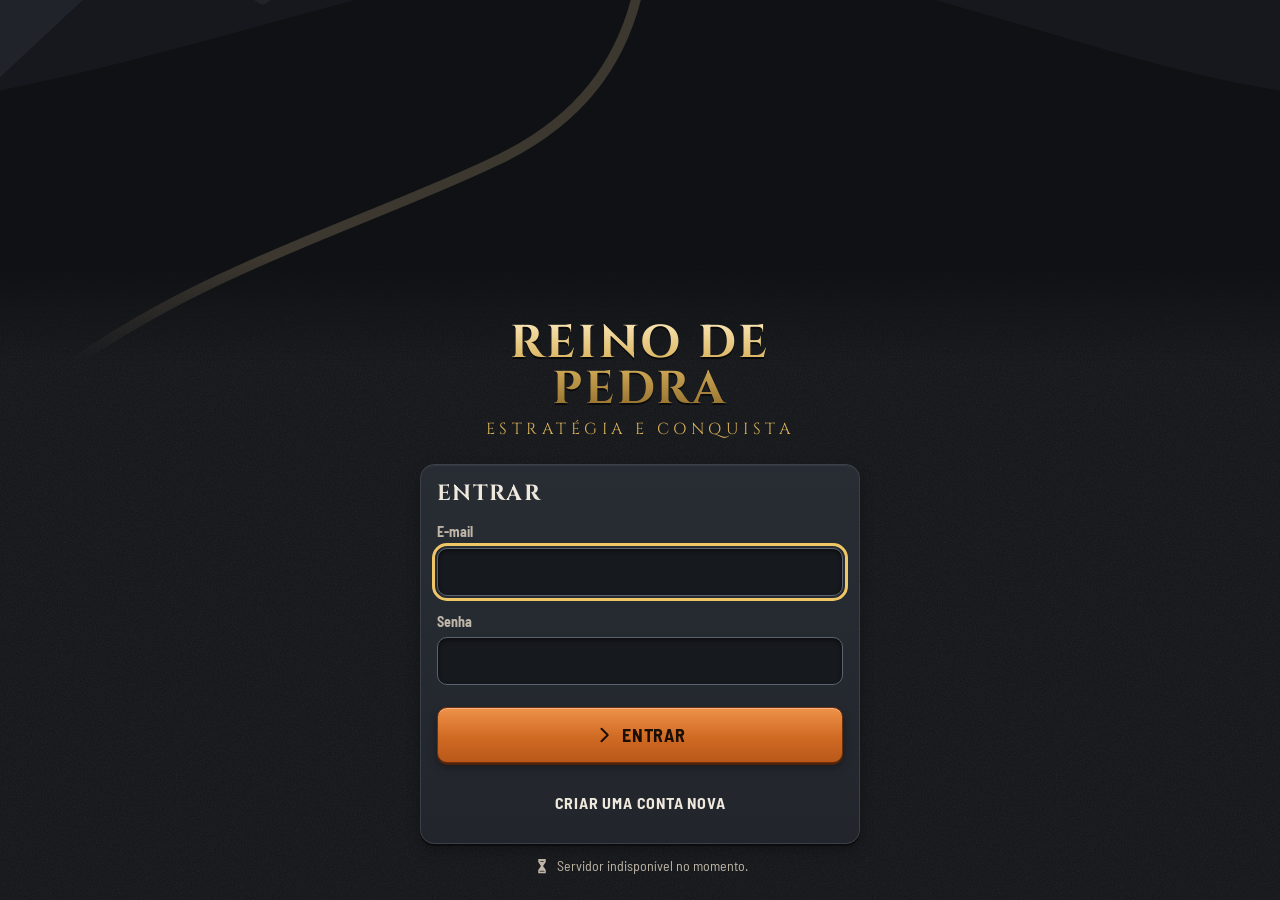
==== web/index.html @ 8399abc4 "Cliente: barra de vida, tela de coleta e ordem Coletar no mapa Barra de vida sobre a figura de quem " ====
<!doctype html>
<html lang="pt-BR">
<head>
  <meta charset="utf-8">
  <meta name="viewport" content="width=device-width, initial-scale=1, viewport-fit=cover">
  <meta name="theme-color" content="#0d0f12">
  <title>Reino de Pedra</title>
  <meta name="description" content="Reino de Pedra: estratégia e conquista.">
  <link rel="preconnect" href="https://fonts.googleapis.com">
  <link rel="preconnect" href="https://fonts.gstatic.com" crossorigin>
  <link rel="stylesheet" href="https://fonts.googleapis.com/css2?family=Barlow+Semi+Condensed:wght@400;500;600;700&family=Cinzel:wght@600;700&display=swap">
  <link rel="stylesheet" href="css/tokens.css">
  <link rel="stylesheet" href="css/base.css">
  <link rel="stylesheet" href="css/telas.css">
  <link rel="stylesheet" href="css/jogo.css">
  <link rel="stylesheet" href="css/tropas.css">
  <link rel="stylesheet" href="css/mapa.css">
  <link rel="stylesheet" href="css/combate.css">
  <link rel="stylesheet" href="css/exploracao.css">
  <link rel="stylesheet" href="css/guerra.css">
  <link rel="stylesheet" href="css/valiosos.css">
  <link rel="stylesheet" href="css/ferraria.css">
  <link rel="stylesheet" href="css/social.css">
  <link rel="stylesheet" href="css/temporada.css">
  <link rel="stylesheet" href="css/concha.css">
  <link rel="stylesheet" href="css/pessoas.css">
</head>
<body>
  <!-- o mundo fica atrás de tudo e nunca para; as telas são painéis que não o cobrem -->
  <div id="mundo" class="mundo" hidden></div>
  <main id="telas" class="painel"></main>
  <button type="button" id="painel-barra" class="painel-barra" hidden><svg class="ico"><use href="#i-subir"></use></svg><span></span></button>
  <nav class="nav" id="nav" aria-label="Navegação principal" hidden></nav>
  <div class="avisos" id="avisos" aria-live="polite"></div>

  <!-- ordem: base (ícones, brasão, hex, api, núcleo) → telas → início -->
  <script src="js/icones.js"></script>
  <script src="js/brasao.js"></script>
  <script src="js/hex.js"></script>
  <script src="js/api.js"></script>
  <script src="js/nucleo.js"></script>
  <!-- mundo: modelo, arte, Vista 2.5D, Mapa tático, tipos padrão de objetos -->
  <script src="js/vista/modelo.js"></script>
  <script src="js/vista/arte.js"></script>
  <script src="js/vista/sprites.js"></script>
  <script type="module" src="js/vista/bonecos.js"></script>
  <script src="js/vista/cena.js"></script>
  <script src="js/vista/tatico.js"></script>
  <script src="js/vista/tipos.js"></script>
  <script src="js/vista/pessoas.js"></script>
  <script src="js/vista/batalha.js"></script>
  <script src="js/vista/selecao.js"></script>
  <script src="js/telas/inicio.js"></script>
  <script src="js/telas/criar.js"></script>
  <script src="js/telas/reino.js"></script>
  <script src="js/telas/mapa.js"></script>
  <script src="js/telas/tropas.js"></script>
  <script src="js/telas/recrutamento.js"></script>
  <script src="js/telas/envio.js"></script>
  <script src="js/telas/pessoas.js"></script>
  <script src="js/telas/relatorios.js"></script>
  <script src="js/telas/notificacoes.js"></script>
  <script src="js/telas/mais.js"></script>
  <script src="js/telas/combate.js"></script>
  <script src="js/telas/exploracao.js"></script>
  <script src="js/telas/fauna.js"></script>
  <script src="js/telas/guerra.js"></script>
  <!-- valiosos: caravana, veículos, salgadeira, extração, escavação e relíquias -->
  <script src="js/telas/caravana.js"></script>
  <script src="js/telas/extracao.js"></script>
  <script src="js/telas/coleta.js"></script>
  <script src="js/telas/reliquias.js"></script>
  <script src="js/telas/ferraria.js"></script>
  <script src="js/telas/social.js"></script>
  <script src="js/telas/alianca.js"></script>
  <script src="js/telas/mensagens.js"></script>
  <script src="js/telas/comercio.js"></script>
  <!-- temporada, legado, ranking, precisa de você e regência -->
  <script src="js/telas/temporada.js"></script>
  <script src="js/iniciar.js"></script>
</body>
</html>
---- web/css/tokens.css ----
/* =========================================================================
   Reino de Pedra — tokens de design
   Direção visual escolhida: "Fortaleza" (pedra escura, ferro e brasa).
   Componentes usam apenas tokens; nunca cores literais.
   ========================================================================= */

:root {
  /* Espaçamento (base 4) */
  --esp-1: 4px;
  --esp-2: 8px;
  --esp-3: 12px;
  --esp-4: 16px;
  --esp-5: 20px;
  --esp-6: 24px;
  --esp-8: 32px;
  --esp-10: 40px;

  /* Escala tipográfica */
  --fs-1: 12px;   /* selos, rótulos mínimos */
  --fs-2: 14px;   /* texto secundário */
  --fs-3: 16px;   /* texto base */
  --fs-4: 18px;   /* destaque */
  --fs-5: 22px;   /* título de card */
  --fs-6: 28px;   /* título de tela */
  --fs-7: 40px;   /* título de entrada */
  --lh-texto: 1.4;
  --lh-titulo: 1.15;

  /* Toque */
  --alvo-min: 44px;
  --alvo: 48px;
  --nav-altura: 64px;

  /* Camadas */
  --z-mapa: 0;
  --z-controles: 10;
  --z-barra: 20;
  --z-folha: 30;
  --z-modal: 40;
  --z-aviso: 50;

  /* Movimento */
  --dur-1: 120ms;
  --dur-2: 220ms;
  --dur-3: 360ms;
  --curva: cubic-bezier(.2, .8, .2, 1);

  /* Tinturas heráldicas (iguais nas duas direções: são cores do brasão do jogador) */
  --tin-ouro: #d8a93b;
  --tin-prata: #e9e6dc;
  --tin-vermelho: #b0281f;
  --tin-azul: #23508f;
  --tin-verde: #2e6b3c;
  --tin-purpura: #673d86;
  --tin-negro: #1e1e22;
  --tin-castanho: #8a5428;
}

/* -------------------------------------------------------------------------
   Fortaleza
   ------------------------------------------------------------------------- */
:root {
  color-scheme: dark;

  --fonte-titulo: "Cinzel", "Trajan Pro", "Times New Roman", Georgia, serif;
  --fonte-texto: "Barlow Semi Condensed", "Roboto Condensed", "Arial Narrow", system-ui, sans-serif;
  --peso-titulo: 700;
  --titulo-caixa: uppercase;
  --titulo-espaco: .06em;
  --btn-caixa: uppercase;
  --btn-espaco: .05em;

  /* Superfícies */
  --cor-fundo: #111316;
  --cor-fundo-2: #181b20;
  --cor-superficie: #22262c;
  --cor-superficie-2: #2b3037;
  --cor-superficie-3: #363c46;
  --cor-borda: #3a4049;
  --cor-borda-forte: #5b6370;

  /* Texto */
  --cor-texto: #efe9dd;
  --cor-texto-2: #bfb6a8;
  --cor-texto-3: #a69e92;

  /* Ação e estado */
  --cor-primaria: #e07a2e;
  --cor-primaria-2: #b9581a;
  --cor-primaria-texto: #1b0e04;
  --cor-destaque: #d9b25c;
  --cor-sucesso: #7dbb63;
  --cor-alerta: #e8b947;
  --cor-perigo: #f0645a;
  --cor-perigo-fundo: #3b1a17;
  --cor-info: #62acdc;
  --cor-foco: #f0c766;

  /* Donos no mapa */
  --cor-meu: #5ea6ea;
  --cor-rival-1: #e0503f;
  --cor-rival-2: #a77ad9;
  --cor-aliado: #5fb98a;
  --cor-desconhecido: #9aa0a8;

  /* Barras (topo, navegação) */
  --barra-fundo: #0d0f12;
  --barra-borda: #2c3138;
  --barra-texto: #efe9dd;
  --barra-texto-2: #9a9286;
  --barra-ativo: #e07a2e;
  --barra-ativo-fundo: rgba(224, 122, 46, .12);

  /* Forma */
  --raio-1: 6px;
  --raio-2: 10px;
  --raio-3: 14px;
  --raio-pill: 999px;
  --borda-larg: 1px;

  /* Profundidade: painéis "entalhados" em pedra */
  --sombra-1: inset 0 1px 0 rgba(255, 255, 255, .06), 0 2px 0 rgba(0, 0, 0, .45), 0 6px 14px rgba(0, 0, 0, .28);
  --sombra-2: inset 0 1px 0 rgba(255, 255, 255, .07), 0 10px 30px rgba(0, 0, 0, .55);
  --card-fundo: linear-gradient(180deg, #282d34 0%, #22262c 100%);
  --campo-fundo: #16191d;
  --campo-sombra: inset 0 2px 4px rgba(0, 0, 0, .5);

  /* Botão primário (brasa) */
  --btn-pri-fundo: linear-gradient(180deg, #ee9149 0%, #d06a23 55%, #b9581a 100%);
  --btn-pri-borda: #6d3110;
  --btn-pri-sombra: inset 0 1px 0 rgba(255, 255, 255, .3), 0 2px 0 #4f230a, 0 4px 10px rgba(0, 0, 0, .35);
  /* Botão secundário (ferro) */
  --btn-sec-fundo: linear-gradient(180deg, #424954 0%, #333942 100%);
  --btn-sec-borda: #1c1f24;
  --btn-sec-texto: #efe9dd;
  --btn-sec-sombra: inset 0 1px 0 rgba(255, 255, 255, .12), 0 2px 0 #121418;

  /* Barras de tempo */
  --timer-trilho: #15171b;
  --timer-trilho-borda: #2e333a;
  --timer-preench: linear-gradient(90deg, #b9581a, #e07a2e 60%, #f0b25c);
  --timer-brilho: rgba(255, 210, 150, .5);

  /* Ícones: silhueta preenchida com detalhe entalhado */
  --ico-s-fill: currentColor;
  --ico-s-stroke: none;
  --ico-s-w: 0;
  --ico-d-stroke: rgba(10, 11, 13, .7);
  --ico-l-stroke: currentColor;
  --ico-d-w: 1.6;

  /* Cores de recurso */
  --rec-madeira: #c99059;
  --rec-pedra: #aab1ba;
  --rec-comida: #e3c45a;
  --rec-ferro: #93a8bd;
  --rec-populacao: #e8ddca;
  --rec-ouro: #ebc24a;
  --rec-prata: #d2d9e0;
  --rec-sal: #ece6da;
  --rec-cavalo: #c9976a;
  --rec-ervas: #8fc46c;
  --rec-gema: #6fcad9;
  --rec-lendario: #d796f2;
  --rec-aco: #a9c8e2;
  --rec-minerio: #b7a4ff;
  --rec-couro: #c08a5c;
  --rec-peles: #ddd3c4;

  /* Relíquias lendárias, por tipo (contraste AA sobre --cor-superficie) */
  --rel-ataque: #f47b60;
  --rel-producao: #e8c04a;
  --rel-resistencia: #57c2c9;

  /* Torres de arqueiros (mapa tático e prévias) */
  --torre-cor: #b9b2a6;
  --torre-borda: #2c2a27;

  /* Gráficos (validados contra a superfície #22262c: faixa de luminosidade, daltonismo e contraste) */
  --grafico-meu: #4f97da;
  --grafico-hostil: #e2584e;

  /* Perigo da fauna */
  --perigo-baixo: #e8b947;
  --perigo-medio: #ec8a3a;
  --perigo-alto: #ea4f43;

  /* Brasão */
  --brasao-borda: #0e0f11;
  --brasao-filete: #d9b25c;

  /* Textura de pedra (ruído suave) */
  --textura: url("data:image/svg+xml,%3Csvg xmlns='http://www.w3.org/2000/svg' width='220' height='220'%3E%3Cfilter id='n'%3E%3CfeTurbulence type='fractalNoise' baseFrequency='.8' numOctaves='3' stitchTiles='stitch'/%3E%3CfeColorMatrix values='0 0 0 0 1 0 0 0 0 1 0 0 0 0 1 0 0 0 .07 0'/%3E%3C/filter%3E%3Crect width='220' height='220' filter='url(%23n)'/%3E%3C/svg%3E");

  /* ---- Mapa ---- */
  --mapa-fundo: #0b0d10;
  --hex-linha: rgba(0, 0, 0, .22);
  --t-planicie: #8b9a50;
  --t-planicie-2: #829147;
  --t-floresta: #4a7341;
  --t-floresta-2: #42693a;
  --t-colina: #9c8961;
  --t-colina-2: #917e57;
  --t-montanha: #7c7671;
  --t-montanha-2: #726c67;
  --t-pantano: #5c6d4e;
  --t-pantano-2: #546447;
  --t-rio: #6f8c6a;
  --rio-agua: #4f9fd2;
  --rio-margem: #24485f;
  --rio-brilho: rgba(190, 228, 255, .45);
  /* símbolos de terreno */
  --m-arvore: #2a4c28;
  --m-arvore-2: #36603a;
  --m-colina: #7d6a46;
  --m-colina-luz: #b5a174;
  --m-monte: #5f5955;
  --m-monte-sombra: #474340;
  --m-neve: #e8e5de;
  --m-junco: #34432f;
  --m-agua: #6f9fb5;
  --m-grama: #6b7a3a;
  --m-traco: rgba(0, 0, 0, .28);
  --m-traco-l: .8;
  /* névoa */
  --nevoa-1: #0d0f12;
  --nevoa-2: #111418;
  --nevoa-3: #15191e;
  --nevoa-borda: rgba(0, 0, 0, .0);
  --nevoa-rotulo: rgba(239, 233, 221, .16);
  --explorado-veu: rgba(14, 16, 19, .52);
  --explorado-hachura: rgba(255, 255, 255, .07);
  /* rotas */
  --rota-cor: #d8c08e;
  --rota-borda: #4d3c28;
  --rota-traco: none;
  /* entidades */
  --ent-fundo: #1b1e23;
  --ent-borda: #0b0c0e;
  --ent-texto: #efe9dd;
  --ent-halo: rgba(10, 11, 13, .85);
  --selecao: #f0c766;
}
---- web/css/base.css ----
/* =========================================================================
   Reino de Pedra — base e componentes
   Depende de tokens.css. Mobile-first; nada depende de hover.
   ========================================================================= */

*,
*::before,
*::after { box-sizing: border-box; }

html { -webkit-text-size-adjust: 100%; text-size-adjust: 100%; }

body {
  margin: 0;
  min-height: 100vh;
  min-height: 100dvh;
  background-color: var(--cor-fundo);
  background-image: var(--textura);
  color: var(--cor-texto);
  font-family: var(--fonte-texto);
  font-size: var(--fs-3);
  line-height: var(--lh-texto);
  font-variant-numeric: lining-nums tabular-nums;
  -webkit-tap-highlight-color: transparent;
  overscroll-behavior-y: none;
}

h1, h2, h3, h4 {
  margin: 0;
  font-family: var(--fonte-titulo);
  font-weight: var(--peso-titulo);
  text-transform: var(--titulo-caixa);
  letter-spacing: var(--titulo-espaco);
  line-height: var(--lh-titulo);
}
h1 { font-size: var(--fs-6); }
h2 { font-size: var(--fs-5); }
h3 { font-size: var(--fs-4); }
p { margin: 0; }
button, input, select, textarea { font: inherit; color: inherit; }
button { cursor: pointer; }
a { color: var(--cor-info); }

:focus-visible { outline: 3px solid var(--cor-foco); outline-offset: 2px; }

.sr { position: absolute; width: 1px; height: 1px; overflow: hidden; clip: rect(0 0 0 0); white-space: nowrap; }
.suave { color: var(--cor-texto-2); }
.fraco { color: var(--cor-texto-3); }
.num { font-variant-numeric: lining-nums tabular-nums; }
.linha { display: flex; align-items: center; gap: var(--esp-2); }
.linha-entre { display: flex; align-items: center; justify-content: space-between; gap: var(--esp-2); }
.pilha { display: flex; flex-direction: column; gap: var(--esp-3); }
.pilha-4 { display: flex; flex-direction: column; gap: var(--esp-4); }

/* ---------------------------------------------------------------- Ícones */
.ico { width: 24px; height: 24px; flex: none; display: inline-block; vertical-align: middle; overflow: visible; }
.ico-p { width: 18px; height: 18px; }
.ico-g { width: 32px; height: 32px; }
.ic-s { fill: var(--ico-s-fill); stroke: var(--ico-s-stroke); stroke-width: var(--ico-s-w); stroke-linejoin: round; }
.ic-d { fill: none; stroke: var(--ico-d-stroke); stroke-width: var(--ico-d-w); stroke-linecap: round; stroke-linejoin: round; }
.ic-l { fill: none; stroke: var(--ico-l-stroke); stroke-width: 2; stroke-linecap: round; stroke-linejoin: round; }
.ic-f { fill: currentColor; }

.r-madeira { color: var(--rec-madeira); }
.r-pedra { color: var(--rec-pedra); }
.r-comida { color: var(--rec-comida); }
.r-ferro { color: var(--rec-ferro); }
.r-populacao { color: var(--rec-populacao); }
.r-ouro { color: var(--rec-ouro); }
.r-prata { color: var(--rec-prata); }
.r-sal { color: var(--rec-sal); }
.r-cavalo { color: var(--rec-cavalo); }
.r-ervas { color: var(--rec-ervas); }
.r-gema { color: var(--rec-gema); }
.r-lendario, .r-ruina { color: var(--rec-lendario); }
.r-aco { color: var(--rec-aco); }
.r-minerio { color: var(--rec-minerio); }
.r-couro { color: var(--rec-couro); }
.r-peles { color: var(--rec-peles); }
.nivel-baixo { --nivel: var(--perigo-baixo); }
.nivel-medio { --nivel: var(--perigo-medio); }
.nivel-alto { --nivel: var(--perigo-alto); }

/* ---------------------------------------------------------------- Botões */
.btn {
  display: inline-flex; align-items: center; justify-content: center; gap: var(--esp-2);
  min-height: var(--alvo); padding: 0 var(--esp-5);
  border-radius: var(--raio-2);
  border: var(--borda-larg) solid var(--btn-sec-borda);
  background: var(--btn-sec-fundo);
  color: var(--btn-sec-texto);
  box-shadow: var(--btn-sec-sombra);
  font-weight: 700; font-size: var(--fs-3);
  text-transform: var(--btn-caixa); letter-spacing: var(--btn-espaco);
  text-decoration: none; white-space: nowrap;
  touch-action: manipulation; user-select: none; -webkit-user-select: none;
  transition: transform var(--dur-1), box-shadow var(--dur-1), filter var(--dur-1);
}
.btn:active { transform: translateY(2px); box-shadow: none; }
.btn[disabled], .btn[aria-disabled="true"] { opacity: .45; pointer-events: none; }
.btn-inativo { opacity: .55; box-shadow: none; }
.btn-primario {
  background: var(--btn-pri-fundo); border-color: var(--btn-pri-borda);
  color: var(--cor-primaria-texto); box-shadow: var(--btn-pri-sombra);
}
.btn-perigo { background: var(--cor-perigo); border-color: var(--cor-perigo-fundo); color: #fff; box-shadow: 0 2px 0 rgba(0,0,0,.35); }
.btn-fantasma { background: transparent; border-color: transparent; box-shadow: none; color: var(--cor-texto); }
.btn-bloco { display: flex; width: 100%; }
.btn-p { min-height: var(--alvo-min); padding: 0 var(--esp-4); font-size: var(--fs-2); }
.btn-icone { width: var(--alvo); min-height: var(--alvo); padding: 0; }
.btn .ico { width: 20px; height: 20px; }

/* ---------------------------------------------------------------- Cards */
.card {
  position: relative;
  background: var(--card-fundo);
  border: var(--borda-larg) solid var(--cor-borda);
  border-radius: var(--raio-3);
  box-shadow: var(--sombra-1);
  padding: var(--esp-4);
}
.card-moldura::after {
  /* filete interno: em B vira a dupla linha de mapa antigo; em A some no relevo */
  content: ""; position: absolute; inset: 4px; pointer-events: none;
  border: 1px solid var(--cor-borda); border-radius: calc(var(--raio-3) - 3px); opacity: .7;
}
.card-titulo { display: flex; align-items: center; gap: var(--esp-2); margin-bottom: var(--esp-3); }
.card-titulo h2, .card-titulo h3 { flex: 1; }
.secao-titulo {
  display: flex; align-items: center; gap: var(--esp-2);
  margin: var(--esp-6) 0 var(--esp-3);
  font-family: var(--fonte-titulo); font-weight: var(--peso-titulo);
  text-transform: var(--titulo-caixa); letter-spacing: var(--titulo-espaco);
  font-size: var(--fs-3); color: var(--cor-texto-2);
}
.secao-titulo::after { content: ""; flex: 1; height: 1px; background: var(--cor-borda); }

/* ---------------------------------------------------------------- Selos (badges) */
.selo {
  display: inline-flex; align-items: center; gap: 4px;
  min-height: 24px; padding: 2px 9px;
  border-radius: var(--raio-pill);
  border: 1px solid var(--cor-borda);
  background: var(--cor-superficie-2);
  color: var(--cor-texto-2);
  font-size: var(--fs-1); font-weight: 700; letter-spacing: .02em; line-height: 1.2;
  white-space: nowrap;
}
.selo .ico { width: 14px; height: 14px; }
.selo-visivel { color: var(--cor-sucesso); border-color: color-mix(in srgb, var(--cor-sucesso) 50%, transparent); background: color-mix(in srgb, var(--cor-sucesso) 14%, transparent); }
.selo-antigo { color: var(--cor-alerta); border-color: color-mix(in srgb, var(--cor-alerta) 50%, transparent); background: color-mix(in srgb, var(--cor-alerta) 14%, transparent); }
.selo-desconhecido { color: var(--cor-texto-3); }
.selo-perigo { color: var(--cor-perigo); border-color: color-mix(in srgb, var(--cor-perigo) 55%, transparent); background: color-mix(in srgb, var(--cor-perigo) 14%, transparent); }
.selo-info { color: var(--cor-info); border-color: color-mix(in srgb, var(--cor-info) 50%, transparent); background: color-mix(in srgb, var(--cor-info) 12%, transparent); }
.selo-destaque { color: var(--cor-destaque); border-color: color-mix(in srgb, var(--cor-destaque) 50%, transparent); background: color-mix(in srgb, var(--cor-destaque) 12%, transparent); }

/* ---------------------------------------------------------------- Barras de tempo e medidores */
.timer { display: flex; flex-direction: column; gap: 6px; }
.timer-topo { display: flex; align-items: baseline; justify-content: space-between; gap: var(--esp-2); font-size: var(--fs-2); }
.timer-topo b { font-weight: 700; color: var(--cor-texto); }
.timer-resta { font-weight: 700; color: var(--cor-destaque); white-space: nowrap; }
.barra {
  position: relative; height: 10px; overflow: hidden;
  border-radius: var(--raio-pill);
  background: var(--timer-trilho);
  border: 1px solid var(--timer-trilho-borda);
}
.barra > i {
  position: absolute; inset: 0 auto 0 0; width: 0%;
  background: var(--timer-preench);
  border-radius: inherit;
  box-shadow: inset 0 1px 0 var(--timer-brilho);
  transition: width 1s linear;
}
.barra-perigo > i { background: var(--cor-perigo); }
.barra-sucesso > i { background: var(--cor-sucesso); }
.barra-grossa { height: 14px; }

/* ---------------------------------------------------------------- Abas e segmentados */
.abas {
  display: flex; gap: 4px; padding: 4px;
  background: var(--cor-superficie-2);
  border: var(--borda-larg) solid var(--cor-borda);
  border-radius: var(--raio-2);
  overflow-x: auto; scrollbar-width: none;
}
.abas::-webkit-scrollbar { display: none; }
.aba {
  flex: 1 0 auto; min-height: var(--alvo-min); padding: 0 var(--esp-3);
  border: 0; border-radius: calc(var(--raio-2) - 3px);
  background: transparent; color: var(--cor-texto-2);
  font-weight: 700; font-size: var(--fs-2); white-space: nowrap;
}
.aba[aria-selected="true"], .aba[aria-pressed="true"], .aba[aria-checked="true"] {
  background: var(--cor-superficie); color: var(--cor-texto);
  box-shadow: var(--sombra-1);
}
.aba[aria-selected="true"], .aba[aria-pressed="true"], .aba[aria-checked="true"] { box-shadow: inset 0 -2px 0 var(--cor-primaria), var(--sombra-1); }

/* ---------------------------------------------------------------- Campos */
.campo { display: flex; flex-direction: column; gap: 6px; }
.campo label, .rotulo { font-size: var(--fs-2); font-weight: 700; color: var(--cor-texto-2); }
.campo input {
  min-height: var(--alvo); padding: 0 var(--esp-4);
  border-radius: var(--raio-2);
  border: var(--borda-larg) solid var(--cor-borda-forte);
  background: var(--campo-fundo); box-shadow: var(--campo-sombra);
  font-size: var(--fs-4); font-weight: 600;
}
.campo-ajuda { font-size: var(--fs-2); color: var(--cor-texto-3); }
.campo-erro { font-size: var(--fs-2); color: var(--cor-perigo); font-weight: 700; }

/* ---------------------------------------------------------------- Listas */
.lista { display: flex; flex-direction: column; }
.lista-item {
  display: flex; align-items: center; gap: var(--esp-3);
  min-height: 56px; padding: var(--esp-2) 0;
  border-bottom: 1px solid var(--cor-borda);
}
.lista-item:last-child { border-bottom: 0; }
.lista-item .ico-placa { flex: none; }

/* Placa de ícone (local, recurso, unidade) */
.ico-placa {
  display: grid; place-items: center;
  width: 44px; height: 44px;
  border-radius: var(--raio-2);
  background: var(--cor-superficie-2);
  border: var(--borda-larg) solid var(--cor-borda);
  color: var(--cor-texto);
}
.ico-placa .ico { width: 26px; height: 26px; }

/* ---------------------------------------------------------------- Barra de recursos */
.recursos {
  display: flex; align-items: center; gap: 2px;
  padding: 4px 2px 4px 6px;
  background: var(--card-fundo);
  border: var(--borda-larg) solid var(--cor-borda);
  border-radius: var(--raio-3);
  box-shadow: var(--sombra-1);
}
.rec {
  flex: 1 1 0; min-width: 0;
  display: flex; align-items: center; justify-content: center; gap: 2px;
  min-height: 44px; padding: 0 1px; border: 0; background: none;
  border-radius: var(--raio-1);
}
.rec .ico { width: 17px; height: 17px; }
.rec-num { font-weight: 700; font-size: 13.5px; color: var(--cor-texto); white-space: nowrap; letter-spacing: -.01em; }
.rec-num small { font-weight: 600; color: var(--cor-texto-3); font-size: 11px; }
.rec-cheio .rec-num { color: var(--cor-alerta); }
.recursos .btn-sino { flex: none; position: relative; width: 40px; height: 44px; display: grid; place-items: center; border: 0; background: none; color: var(--cor-texto); }
.contador {
  position: absolute; top: 4px; right: 3px;
  min-width: 18px; height: 18px; padding: 0 5px;
  border-radius: 9px; background: var(--cor-perigo); color: #fff;
  font-size: 11px; font-weight: 700; line-height: 18px; text-align: center;
}

/* ---------------------------------------------------------------- Navegação inferior */
.nav {
  position: fixed; left: 0; right: 0; bottom: 0; z-index: var(--z-barra);
  display: flex; justify-content: center;
  padding-bottom: env(safe-area-inset-bottom);
  background: var(--barra-fundo);
  border-top: 1px solid var(--barra-borda);
  box-shadow: 0 -4px 18px rgba(0, 0, 0, .25);
}
.nav[hidden] { display: none; }
.nav-itens { display: flex; width: 100%; max-width: 640px; }
.nav a {
  flex: 1; position: relative;
  display: flex; flex-direction: column; align-items: center; justify-content: center; gap: 3px;
  height: var(--nav-altura);
  color: var(--barra-texto-2); text-decoration: none;
  font-size: var(--fs-1); font-weight: 700; letter-spacing: .02em;
  --ico-d-stroke: var(--barra-fundo);
}
.nav a .ico { width: 26px; height: 26px; }
.nav a[aria-current="page"] { color: var(--barra-ativo); }
.nav a[aria-current="page"]::before {
  content: ""; position: absolute; inset: 6px 10%;
  border-radius: var(--raio-2); background: var(--barra-ativo-fundo); z-index: -1;
}
.nav a[aria-current="page"]::after {
  content: ""; position: absolute; top: 0; left: 30%; right: 30%; height: 3px;
  border-radius: 0 0 3px 3px; background: var(--barra-ativo);
}
.nav .contador { top: 8px; right: calc(50% - 22px); }

/* Barra de topo (telas de conteúdo) */
.topo {
  position: sticky; top: 0; z-index: var(--z-barra);
  display: flex; align-items: center; gap: var(--esp-3);
  min-height: 60px; padding: calc(env(safe-area-inset-top) + 6px) var(--esp-4) 6px;
  background: var(--barra-fundo); color: var(--barra-texto);
  border-bottom: 1px solid var(--barra-borda);
  --ico-d-stroke: var(--barra-fundo);
}
.topo h1 { font-size: var(--fs-4); flex: 1; min-width: 0; }
.topo .btn-fantasma { color: var(--barra-texto); }

/* ---------------------------------------------------------------- Folha inferior (bottom sheet) */
.folha {
  position: fixed; left: 0; right: 0; bottom: 0; z-index: var(--z-folha);
  margin: 0 auto; max-width: 560px;
  max-height: 72vh; max-height: 72dvh;
  display: flex; flex-direction: column;
  background: var(--cor-superficie);
  background-image: var(--textura);
  border: var(--borda-larg) solid var(--cor-borda-forte); border-bottom: 0;
  border-radius: var(--raio-3) var(--raio-3) 0 0;
  box-shadow: var(--sombra-2);
  transform: translateY(calc(100% + var(--nav-altura) + 24px));
  visibility: hidden;
  transition: transform var(--dur-3) var(--curva), visibility 0s linear var(--dur-3);
  padding-bottom: env(safe-area-inset-bottom);
}
.folha.aberta { transform: translateY(0); visibility: visible; transition: transform var(--dur-3) var(--curva), visibility 0s; }
.folha.sobre-nav { bottom: calc(var(--nav-altura) + env(safe-area-inset-bottom)); padding-bottom: 0; border-bottom: var(--borda-larg) solid var(--cor-borda); }
.folha-pega { flex: none; display: grid; place-items: center; height: 18px; }
.folha-pega::before { content: ""; width: 40px; height: 4px; border-radius: 2px; background: var(--cor-borda-forte); opacity: .7; }
.folha-topo { flex: none; display: flex; align-items: flex-start; gap: var(--esp-3); padding: 0 var(--esp-2) var(--esp-3) var(--esp-4); }
.folha-topo .folha-titulos { flex: 1; min-width: 0; padding-top: 4px; }
.folha-topo h2 { font-size: 20px; overflow-wrap: anywhere; }
.folha-corpo { overflow-y: auto; padding: 0 var(--esp-4) var(--esp-4); overscroll-behavior: contain; }
.folha-acoes { flex: none; display: flex; gap: var(--esp-2); padding: var(--esp-3) var(--esp-4) var(--esp-4); border-top: 1px solid var(--cor-borda); flex-wrap: wrap; }
.folha-acoes .btn { flex: 1 1 calc(50% - var(--esp-2)); }

.veu {
  position: fixed; inset: 0; z-index: calc(var(--z-folha) - 1);
  background: rgba(0, 0, 0, .45);
  opacity: 0; pointer-events: none; transition: opacity var(--dur-2);
}
.veu.ativo { opacity: 1; pointer-events: auto; }

/* ---------------------------------------------------------------- Modal */
.modal-fundo {
  position: fixed; inset: 0; z-index: var(--z-modal);
  display: grid; place-items: center; padding: var(--esp-4);
  background: rgba(0, 0, 0, .6);
  opacity: 0; pointer-events: none; transition: opacity var(--dur-2);
}
.modal-fundo.ativo { opacity: 1; pointer-events: auto; }
.modal {
  width: 100%; max-width: 400px;
  background: var(--cor-superficie); background-image: var(--textura);
  border: var(--borda-larg) solid var(--cor-borda-forte);
  border-radius: var(--raio-3);
  box-shadow: var(--sombra-2);
  padding: var(--esp-6) var(--esp-5) var(--esp-5);
  text-align: center;
  transform: scale(.94); transition: transform var(--dur-2) var(--curva);
}
.modal-fundo.ativo .modal { transform: scale(1); }
.modal h2 { margin-bottom: var(--esp-2); }
.modal .acoes { display: flex; flex-direction: column; gap: var(--esp-2); margin-top: var(--esp-5); }

/* ---------------------------------------------------------------- Avisos (toasts) */
.avisos {
  position: fixed; left: 0; right: 0; top: calc(env(safe-area-inset-top) + 8px); z-index: var(--z-aviso);
  display: flex; flex-direction: column; align-items: center; gap: var(--esp-2);
  padding: 0 var(--esp-3); pointer-events: none;
}
.aviso {
  pointer-events: auto;
  display: flex; align-items: center; gap: var(--esp-3);
  width: 100%; max-width: 480px; min-height: 56px;
  padding: var(--esp-3) var(--esp-4);
  background: var(--barra-fundo); color: var(--barra-texto);
  border: 1px solid var(--barra-borda); border-left: 4px solid var(--cor-info);
  border-radius: var(--raio-2);
  box-shadow: var(--sombra-2);
  --ico-d-stroke: var(--barra-fundo);
  animation: aviso-entra var(--dur-3) var(--curva);
}
.aviso b { display: block; font-size: var(--fs-3); }
.aviso span { display: block; font-size: var(--fs-2); color: var(--barra-texto-2); }
.aviso-sucesso { border-left-color: var(--cor-sucesso); }
.aviso-perigo { border-left-color: var(--cor-perigo); }
.aviso-alerta { border-left-color: var(--cor-alerta); }
.aviso.sai { animation: aviso-sai var(--dur-2) ease-in forwards; }
@keyframes aviso-entra { from { transform: translateY(-16px); opacity: 0; } }
@keyframes aviso-sai { to { transform: translateY(-16px); opacity: 0; } }

/* Faixa de alerta (ataque a caminho etc.) */
.faixa-alerta {
  display: flex; align-items: center; gap: var(--esp-2);
  width: 100%; min-height: 48px; padding: 6px var(--esp-3);
  border: 1px solid var(--cor-perigo);
  border-radius: var(--raio-2);
  background: var(--cor-perigo-fundo);
  color: var(--cor-texto);
  text-align: left; font-size: var(--fs-2);
  box-shadow: var(--sombra-1);
}
.faixa-alerta .ico { color: var(--cor-perigo); }
.faixa-alerta b { color: var(--cor-perigo); }
.faixa-alerta .txt { flex: 1; min-width: 0; line-height: 1.25; }
.pulso { animation: pulso 1.6s ease-in-out infinite; }
@keyframes pulso { 50% { opacity: .55; } }

/* ---------------------------------------------------------------- Amostras de cor (seleção) */
.amostras { display: grid; grid-template-columns: repeat(4, 1fr); gap: var(--esp-2); }
.amostra {
  position: relative; width: 100%; height: var(--alvo);
  border-radius: var(--raio-2);
  border: 2px solid var(--cor-borda-forte);
  box-shadow: inset 0 0 0 2px rgba(255, 255, 255, .15);
}
.amostra[aria-pressed="true"] { outline: 3px solid var(--cor-foco); outline-offset: 2px; }
.amostra[aria-pressed="true"]::after {
  content: ""; position: absolute; left: calc(50% - 6px); top: 10px; width: 12px; height: 20px;
  border: solid rgba(0,0,0,.65); border-width: 0 3px 3px 0; transform: rotate(45deg);
}

/* Grade de opções com prévia (formas, divisões, símbolos) */
.opcoes { display: grid; grid-template-columns: repeat(4, 1fr); gap: var(--esp-2); }
.opcao {
  display: flex; flex-direction: column; align-items: center; justify-content: center; gap: 2px;
  min-height: 64px; padding: 6px 2px;
  border-radius: var(--raio-2);
  border: var(--borda-larg) solid var(--cor-borda);
  background: var(--cor-superficie-2);
  color: var(--cor-texto-2); font-size: var(--fs-1); font-weight: 700;
}
.opcao svg { width: 34px; height: 40px; }
.opcao[aria-pressed="true"] { border-color: var(--cor-foco); color: var(--cor-texto); box-shadow: 0 0 0 2px var(--cor-foco); background: var(--cor-superficie); }

/* ---------------------------------------------------------------- Brasão */
.brasao { display: block; overflow: visible; }

/* ---------------------------------------------------------------- Movimento reduzido */
@media (prefers-reduced-motion: reduce) {
  *, *::before, *::after { animation-duration: .01ms !important; animation-iteration-count: 1 !important; transition-duration: .01ms !important; }
}
svg [hidden] { display: none; }
---- web/css/telas.css ----
/* =========================================================================
   Reino de Pedra — estilos das telas (entrada, criação, mapa, reino, guias)
   ========================================================================= */

#telas { min-height: 100vh; min-height: 100dvh; }
.tela[hidden] { display: none !important; }
html.tela-fixa, html.tela-fixa body { overflow: hidden; height: 100%; overscroll-behavior: none; }

.conteudo-tela {
  width: 100%; max-width: 640px; margin: 0 auto;
  padding: var(--esp-4) var(--esp-4) calc(var(--nav-altura) + env(safe-area-inset-bottom) + var(--esp-6));
}
.tela-criar .conteudo-tela { padding-bottom: 120px; }

/* ================================================================ Entrada */
:root {
  --cena-ceu-1: #0a0d14; --cena-ceu-2: #241d27; --cena-ceu-3: #6a361a;
  --cena-brilho-1: rgba(232, 128, 52, .55); --cena-brilho-2: rgba(232, 128, 52, 0);
  --cena-monte-3: #20232a; --cena-monte-2: #16181d; --cena-monte-1: #0f1114;
  --cena-castelo: #0b0c0f; --cena-traco: none; --cena-traco-l: 0;
  --cena-janela: #f4a54e; --cena-portao: #050506; --cena-neve: rgba(225, 220, 210, .3);
  --cena-estrelas: .75; --cena-brasas: .9;
  --cena-rota: rgba(216, 192, 142, .22); --cena-rota-traco: none;
  --titulo-jogo-cor: linear-gradient(180deg, #fbe7b8 0%, #d9b25c 45%, #8e6a2a 100%);
  --titulo-jogo-sombra: 0 2px 0 rgba(0, 0, 0, .6);
}

.tela-inicio { position: relative; min-height: 100vh; min-height: 100dvh; display: flex; flex-direction: column; overflow: hidden; }
.inicio-cena { position: relative; flex: 1 1 auto; min-height: 300px; max-height: 56vh; }
.inicio-cena { -webkit-mask-image: linear-gradient(to bottom, #000 72%, transparent); mask-image: linear-gradient(to bottom, #000 72%, transparent); }
.cena { position: absolute; inset: 0; width: 100%; height: 100%; }
.cena .ceu-1 { stop-color: var(--cena-ceu-1); }
.cena .ceu-2 { stop-color: var(--cena-ceu-2); }
.cena .ceu-3 { stop-color: var(--cena-ceu-3); }
.cena .brilho-1 { stop-color: var(--cena-brilho-1); }
.cena .brilho-2 { stop-color: var(--cena-brilho-2); }
.cena-estrelas { fill: #fff; opacity: var(--cena-estrelas); }
.cena-brasas { fill: #f7a04c; opacity: var(--cena-brasas); }
.cena-monte-3, .cena-monte-2, .cena-monte-1, .cena-castelo { stroke: var(--cena-traco); stroke-width: var(--cena-traco-l); stroke-linejoin: round; }
.cena-monte-3 { fill: var(--cena-monte-3); }
.cena-monte-2 { fill: var(--cena-monte-2); }
.cena-monte-1 { fill: var(--cena-monte-1); }
.cena-castelo { fill: var(--cena-castelo); }
.cena-neve { fill: var(--cena-neve); }
.cena-rota { fill: none; stroke: var(--cena-rota); stroke-width: 3; stroke-dasharray: var(--cena-rota-traco); stroke-linecap: round; }
.cena-portao { fill: var(--cena-portao); }
.cena-janela { fill: var(--cena-janela); }
.cena-mastro { stroke: var(--cena-traco); stroke-width: 2; }
.cena-mastro { stroke: #0b0c0f; }
.cena-flamula { fill: var(--cor-primaria); stroke: var(--cena-traco); stroke-width: var(--cena-traco-l); }
@media (prefers-reduced-motion: no-preference) {
  .cena-brasas circle { animation: brasa 5s ease-in-out infinite; }
  .cena-brasas circle:nth-child(3n) { animation-delay: -1.6s; }
  .cena-brasas circle:nth-child(3n+1) { animation-delay: -3.1s; }
  .cena-janela rect { animation: chama 3.4s ease-in-out infinite; }
  .cena-janela rect:nth-child(2n) { animation-delay: -1.2s; }
}
@keyframes brasa { 0% { transform: translateY(0); opacity: 0; } 30% { opacity: 1; } 100% { transform: translateY(-46px); opacity: 0; } }
@keyframes chama { 50% { opacity: .65; } }

.inicio-conteudo {
  position: relative; z-index: 1;
  width: 100%; max-width: 480px; margin: -40px auto 0;
  padding: 0 var(--esp-5) calc(var(--esp-6) + env(safe-area-inset-bottom));
  text-align: center;
  display: flex; flex-direction: column; gap: var(--esp-3);
}
.titulo-jogo {
  font-size: clamp(34px, 10.5vw, 46px); line-height: 1;
  background: var(--titulo-jogo-cor); -webkit-background-clip: text; background-clip: text; color: transparent;
  filter: drop-shadow(var(--titulo-jogo-sombra));
}
.subtitulo-jogo {
  margin-top: -6px;
  font-family: var(--fonte-titulo); font-size: var(--fs-3); letter-spacing: .28em; text-transform: uppercase;
  color: var(--cor-destaque);
}
.inicio-acoes { display: flex; flex-direction: column; gap: var(--esp-3); margin-top: var(--esp-3); }
.btn-grande { min-height: 56px; font-size: var(--fs-4); }
.inicio-temporada { display: flex; align-items: center; justify-content: center; gap: 6px; font-size: var(--fs-2); color: var(--cor-texto-2); }

/* ================================================================ Criação do reino */
.criar-previa { display: flex; flex-direction: column; align-items: center; gap: var(--esp-2); padding: var(--esp-5); }
.criar-previa-brasao { min-height: 134px; display: grid; place-items: center; }
.criar-previa-nome { font-family: var(--fonte-titulo); font-size: var(--fs-5); text-transform: var(--titulo-caixa); letter-spacing: var(--titulo-espaco); text-align: center; }
.opcoes-3 { grid-template-columns: repeat(3, 1fr); }
.rodape-acao {
  position: fixed; left: 0; right: 0; bottom: 0; z-index: var(--z-barra);
  padding: var(--esp-3) var(--esp-4) calc(var(--esp-3) + env(safe-area-inset-bottom));
  background: var(--barra-fundo); border-top: 1px solid var(--barra-borda);
  display: flex; justify-content: center;
}
.rodape-acao .btn { max-width: 608px; }
.nota-antiga {
  display: flex; gap: 6px; align-items: flex-start;
  margin-top: var(--esp-2); padding: var(--esp-2) var(--esp-3);
  border-radius: var(--raio-2);
  background: color-mix(in srgb, var(--cor-alerta) 12%, transparent);
  border: 1px solid color-mix(in srgb, var(--cor-alerta) 40%, transparent);
  color: var(--cor-texto); font-size: var(--fs-2);
}
.nota-antiga .ico { color: var(--cor-alerta); margin-top: 1px; }
.nota-antiga[hidden] { display: none; }
.modal-brasao { display: grid; place-items: center; margin-bottom: var(--esp-3); }

/* ================================================================ Mapa */
.tela-mapa { position: fixed; inset: 0 0 calc(var(--nav-altura) + env(safe-area-inset-bottom)) 0; overflow: hidden; background: var(--mapa-fundo); }
.mapa-vp { position: absolute; inset: 0; touch-action: none; user-select: none; -webkit-user-select: none; cursor: grab; }
.mapa-vp:active { cursor: grabbing; }
.mapa-svg { width: 100%; height: 100%; display: block; --k: 1; }
.mapa-fundo-rect { fill: var(--mapa-fundo); }

.hx { stroke: var(--hex-linha); stroke-width: 1; }
.t-planicie { fill: var(--t-planicie); } .t-planicie-2 { fill: var(--t-planicie-2); }
.t-floresta { fill: var(--t-floresta); } .t-floresta-2 { fill: var(--t-floresta-2); }
.t-colina { fill: var(--t-colina); } .t-colina-2 { fill: var(--t-colina-2); }
.t-montanha { fill: var(--t-montanha); } .t-montanha-2 { fill: var(--t-montanha-2); }
.t-pantano { fill: var(--t-pantano); } .t-pantano-2 { fill: var(--t-pantano-2); }
.t-rio, .t-rio-2 { fill: var(--t-rio); }

.m-arv { fill: var(--m-arvore); } .m-arv-2 { fill: var(--m-arvore-2); }
.m-col { fill: var(--m-colina); } .m-col-l { fill: none; stroke: var(--m-colina-luz); stroke-width: 1.6; stroke-linecap: round; }
.m-mon { fill: var(--m-monte); } .m-mon-s { fill: var(--m-monte-sombra); } .m-neve { fill: var(--m-neve); }
.m-tr { fill: none; stroke: var(--m-traco); stroke-width: var(--m-traco-l); stroke-linejoin: round; stroke-linecap: round; }
.m-jun { fill: none; stroke: var(--m-junco); stroke-width: 1.6; stroke-linecap: round; }
.m-agua { fill: none; stroke: var(--m-agua); stroke-width: 1.6; stroke-linecap: round; }
.m-gra { fill: none; stroke: var(--m-grama); stroke-width: 1.4; stroke-linecap: round; stroke-linejoin: round; }

.rio-margem { fill: none; stroke: var(--rio-margem); stroke-width: 13; stroke-linecap: round; stroke-linejoin: round; }
.rio-agua { fill: none; stroke: var(--rio-agua); stroke-width: 9; stroke-linecap: round; stroke-linejoin: round; }
.rio-brilho { fill: none; stroke: var(--rio-brilho); stroke-width: 2; stroke-dasharray: 10 18; stroke-linecap: round; }

.rota-borda { fill: none; stroke: var(--rota-borda); stroke-width: 8; stroke-linecap: round; stroke-linejoin: round; }
.rota { fill: none; stroke: var(--rota-cor); stroke-width: 4.5; stroke-linecap: round; stroke-linejoin: round; stroke-dasharray: var(--rota-traco); }
.m-ponte { fill: var(--rota-cor); stroke: var(--rota-borda); stroke-width: 1.5; }
.m-ponte-l { stroke: var(--rota-borda); stroke-width: 1; }
.m-vau { fill: var(--t-colina-2); stroke: var(--m-traco); stroke-width: 1; }
.m-vau { fill: #b8ad9a; stroke: #3c3832; }

.camada-explorado polygon { fill: url(#hachura); }
.hachura-fundo { fill: var(--explorado-veu); }
.hachura-linha { stroke: var(--explorado-hachura); stroke-width: 2.2; }
.camada-nevoa .nv-1 { fill: var(--nevoa-1); stroke: var(--nevoa-1); stroke-width: 1; }
.camada-nevoa .nv-2 { fill: var(--nevoa-2); stroke: var(--nevoa-2); stroke-width: 1; }
.camada-nevoa .nv-3 { fill: var(--nevoa-3); stroke: var(--nevoa-3); stroke-width: 1; }
.borda-nevoa { fill: none; stroke: var(--borda-nevoa, rgba(217, 178, 92, .28)); stroke-width: 1.5; stroke-linecap: round; }
.nevoa-rotulo {
  fill: var(--nevoa-rotulo); font-family: var(--fonte-titulo); font-style: italic; font-size: 22px;
  text-anchor: middle; letter-spacing: .08em; pointer-events: none;
}

.selecao { fill: none; stroke: var(--selecao); stroke-width: 3.5; stroke-linejoin: round; pointer-events: none; }
@media (prefers-reduced-motion: no-preference) { .selecao { animation: sel 1.4s ease-in-out infinite; } }
@keyframes sel { 50% { stroke-opacity: .45; } }

/* entidades */
.dono-meu { --dono: var(--cor-meu); }
.dono-rival-1 { --dono: var(--cor-rival-1); }
.dono-rival-2 { --dono: var(--cor-rival-2); }
.dono-aliado { --dono: var(--cor-aliado); }
.dono-desconhecido { --dono: var(--cor-desconhecido); }
.ent { cursor: pointer; }
.ent-k { transform: scale(var(--k)); }
.alvo-toque { fill: transparent; }
.ent .ponto { display: none; fill: var(--dono, var(--cor-destaque)); stroke: var(--ent-borda); stroke-width: 2; }
.lc-base { fill: var(--ent-fundo); stroke: var(--dono); stroke-width: 3; }
.lc-anel { fill: none; stroke: var(--dono); stroke-width: 1; opacity: .6; }
.local use { color: var(--dono); }
.ent-rotulo {
  font-family: var(--fonte-texto); font-size: 12.5px; font-weight: 700; text-anchor: middle;
  fill: var(--ent-texto); paint-order: stroke; stroke: var(--ent-halo); stroke-width: 4px; stroke-linejoin: round;
  display: none; pointer-events: none;
}
.rotulo-castelo { font-family: var(--fonte-titulo); font-size: 14px; display: block; text-transform: var(--titulo-caixa); letter-spacing: .03em; }
.antigo { opacity: .78; }
.antigo .lc-base, .antigo .jz-base { stroke-dasharray: 4 3; }
.selo-antigo-mapa circle { fill: var(--cor-alerta); stroke: var(--ent-borda); stroke-width: 1.2; }
.selo-antigo-mapa use { color: var(--ent-borda); --ico-d-stroke: var(--cor-alerta); }
.anel-ameaca { fill: none; stroke: var(--cor-perigo); stroke-width: 3; }
@media (prefers-reduced-motion: no-preference) {
  .anel-ameaca { animation: ameaca 1.4s ease-out infinite; transform-box: fill-box; transform-origin: center; }
}
@keyframes ameaca { 0% { transform: scale(.85); opacity: 1; } 100% { transform: scale(1.35); opacity: 0; } }

.jz-base { fill: var(--ent-fundo); stroke: var(--cor-destaque); stroke-width: 2.5; }
.lendario .jz-base { stroke: var(--rec-lendario); stroke-width: 3; }
.brilho-lendario { fill: var(--rec-lendario); opacity: .22; }
@media (prefers-reduced-motion: no-preference) {
  .brilho-lendario { animation: lendario 2.6s ease-in-out infinite; transform-box: fill-box; transform-origin: center; }
}
@keyframes lendario { 50% { transform: scale(1.25); opacity: .08; } }

.bd-mastro { stroke: var(--ent-borda); stroke-width: 2.4; stroke-linecap: round; }
.bd-pano { fill: var(--dono); stroke: var(--ent-borda); stroke-width: 1.5; stroke-linejoin: round; }
.bd-topo { fill: var(--cor-destaque); stroke: var(--ent-borda); stroke-width: 1; }
.bd-sombra { fill: rgba(0, 0, 0, .3); }
.bd-mastro { stroke: #d8cdb8; }

.marcha-rota { fill: none; stroke: var(--dono); stroke-width: 3.5; stroke-dasharray: 2 9; stroke-linecap: round; opacity: .95; }
.marcha-rota.hostil { stroke: var(--cor-perigo); }
.marcha-destino { fill: none; stroke: var(--dono); stroke-width: 2.5; stroke-dasharray: 3 3; }
.marcha-destino.hostil { stroke: var(--cor-perigo); }
@media (prefers-reduced-motion: no-preference) {
  .marcha-rota { animation: marchar 1.2s linear infinite; }
}
@keyframes marchar { to { stroke-dashoffset: -22; } }
.mc-base { fill: var(--dono); stroke: var(--ent-borda); stroke-width: 2.5; }
.hostil .mc-base { fill: var(--cor-perigo); }
.marcha use { color: var(--ent-fundo); --ico-d-stroke: var(--dono); }
.mc-selo circle { fill: var(--ent-fundo); stroke: var(--cor-perigo); stroke-width: 2; }
.mc-selo text { fill: var(--cor-perigo); font: 700 13px var(--fonte-texto); text-anchor: middle; }
.mc-estandarte use { color: var(--cor-destaque); --ico-d-stroke: var(--ent-borda); }
.mc-eta rect { fill: var(--ent-fundo); stroke: var(--dono); stroke-width: 1.5; }
.hostil .mc-eta rect { stroke: var(--cor-perigo); }
.mc-eta text { fill: var(--ent-texto); font: 700 12px var(--fonte-texto); text-anchor: middle; font-variant-numeric: tabular-nums; }

/* níveis de zoom */
[data-zoom="zoom-perto"] .ent-rotulo { display: block; }
[data-zoom="zoom-mundo"] .sim { display: none; }
[data-zoom="zoom-longe"] .local:not(.castelo) .ent-k,
[data-zoom="zoom-mundo"] .local:not(.castelo) .ent-k,
[data-zoom="zoom-longe"] .jazida:not(.lendario) .ent-k,
[data-zoom="zoom-mundo"] .jazida .ent-k,
[data-zoom="zoom-mundo"] .bandeira,
[data-zoom="zoom-longe"] .mc-eta,
[data-zoom="zoom-mundo"] .mc-eta { display: none; }
[data-zoom="zoom-longe"] .local:not(.castelo) .ponto,
[data-zoom="zoom-mundo"] .local:not(.castelo) .ponto,
[data-zoom="zoom-longe"] .jazida:not(.lendario) .ponto,
[data-zoom="zoom-mundo"] .jazida .ponto { display: block; }
[data-zoom="zoom-mundo"] .rotulo-castelo { font-size: 12px; }

/* camadas desligadas */
.sem-rotas .camada-rotas, .sem-marchas .camada-marchas, .sem-marchas .camada-marcha-rotas,
.sem-recursos .camada-jazidas, .sem-bandeiras .camada-bandeiras, .sem-rotulos .ent-rotulo { display: none !important; }

/* sobreposições do mapa */
.mapa-topo {
  position: absolute; left: 0; right: 0; top: 0; z-index: var(--z-controles);
  padding: calc(env(safe-area-inset-top) + 8px) var(--esp-2) 0;
  display: flex; flex-direction: column; gap: var(--esp-2);
  max-width: 560px; margin: 0 auto; pointer-events: none;
}
.mapa-topo > * { pointer-events: auto; }
.mapa-controles {
  position: absolute; right: var(--esp-2); top: 50%; z-index: var(--z-controles);
  transform: translateY(-50%);
  display: flex; flex-direction: column; gap: var(--esp-2);
}
.mapa-controles .btn { width: 48px; min-height: 48px; border-radius: var(--raio-2); }
.mapa-controles .btn .ico { width: 22px; height: 22px; }
.minimapa {
  position: absolute; left: var(--esp-2); bottom: var(--esp-2); z-index: var(--z-controles);
  width: 136px; height: calc(136px * 1545 / 2312);
  border: 2px solid var(--cor-borda-forte); border-radius: var(--raio-2);
  background: var(--nevoa-1); overflow: hidden; box-shadow: var(--sombra-1);
  touch-action: none;
  transition: opacity var(--dur-2), transform var(--dur-2);
}
.minimapa canvas { width: 100%; height: 100%; display: block; }
.mm-vista { position: absolute; left: 0; top: 0; border: 2px solid var(--cor-foco); border-radius: 2px; pointer-events: none; box-shadow: 0 0 0 1px rgba(0,0,0,.4); }
.com-folha .minimapa, .com-folha .mapa-controles { opacity: 0; pointer-events: none; }

/* Folha do mapa */
.folha-ico { width: 48px; height: 48px; flex: none; margin-top: 2px; }
.folha-ico .ico { width: 28px; height: 28px; }
.ico-placa.dono-meu, .ico-placa.dono-rival-1, .ico-placa.dono-rival-2, .ico-placa.dono-aliado, .ico-placa.dono-desconhecido { color: var(--dono); border-color: var(--dono); }
.ico-placa.marcha-ico { background: var(--dono); color: var(--ent-fundo); --ico-d-stroke: var(--dono); }
.ico-placa.marcha-ico.hostil { background: var(--cor-perigo); border-color: var(--cor-perigo); }
.terreno-ico { position: relative; overflow: hidden; }
.terreno-ico.t-planicie { background: var(--t-planicie); } .terreno-ico.t-floresta { background: var(--t-floresta); }
.terreno-ico.t-colina { background: var(--t-colina); } .terreno-ico.t-montanha { background: var(--t-montanha); }
.terreno-ico.t-pantano { background: var(--t-pantano); } .terreno-ico.t-rio { background: var(--rio-agua); }
.folha-sub { margin-top: 6px; }
.folha-sub .linha { flex-wrap: wrap; gap: 6px 10px; }
.conteudos { display: flex; flex-direction: column; gap: var(--esp-2); margin-top: var(--esp-3); }
.conteudo {
  display: flex; align-items: center; gap: var(--esp-3);
  width: 100%; min-height: 60px; padding: var(--esp-2) var(--esp-3);
  border: var(--borda-larg) solid var(--cor-borda); border-radius: var(--raio-2);
  background: var(--cor-superficie-2); text-align: left;
}
.conteudo > span:nth-child(2) { flex: 1; min-width: 0; }
.conteudo b { display: block; }
.conteudo small { display: block; color: var(--cor-texto-3); font-size: var(--fs-2); line-height: 1.3; }
.info { display: flex; flex-direction: column; margin-top: var(--esp-2); }
.info-linha { display: flex; justify-content: space-between; align-items: center; gap: var(--esp-3); min-height: 40px; border-bottom: 1px solid var(--cor-borda); font-size: var(--fs-2); }
.info-linha:last-child { border-bottom: 0; }
.info-linha > span:last-child { text-align: right; font-weight: 600; }
.info-linha .linha { justify-content: flex-end; }
.bandeira-texto {
  margin: var(--esp-2) 0 0; padding: var(--esp-3) var(--esp-4);
  font-family: var(--fonte-titulo); font-size: var(--fs-4); font-style: italic;
  border-left: 3px solid var(--cor-destaque); background: var(--cor-superficie-2); border-radius: 0 var(--raio-2) var(--raio-2) 0;
}
.faixa-alerta + .info { margin-top: var(--esp-3); }

/* Legenda / camadas */
.alternar-grade { display: grid; grid-template-columns: 1fr 1fr; gap: var(--esp-2); }
.alternar {
  display: flex; align-items: center; gap: var(--esp-2);
  min-height: var(--alvo); padding: 0 var(--esp-3);
  border: var(--borda-larg) solid var(--cor-borda); border-radius: var(--raio-2);
  background: var(--cor-superficie-2); color: var(--cor-texto-3); font-weight: 700; text-align: left;
}
.alternar span { flex: 1; }
.alternar i { width: 34px; height: 20px; border-radius: 10px; background: var(--cor-superficie-3); position: relative; flex: none; border: 1px solid var(--cor-borda-forte); }
.alternar i::after { content: ""; position: absolute; top: 2px; left: 2px; width: 14px; height: 14px; border-radius: 50%; background: var(--cor-texto-3); transition: transform var(--dur-1); }
.alternar[aria-pressed="true"] { color: var(--cor-texto); }
.alternar[aria-pressed="true"] i { background: var(--cor-sucesso); }
.alternar[aria-pressed="true"] i::after { transform: translateX(14px); background: #fff; }
.legenda-item { display: flex; align-items: center; gap: var(--esp-3); min-height: 48px; padding: 4px 0; }
.legenda-item b { display: block; font-size: var(--fs-2); }
.legenda-item small { display: block; font-size: var(--fs-2); color: var(--cor-texto-3); line-height: 1.3; }
.amostra-hex { width: 34px; height: 38px; flex: none; clip-path: polygon(50% 0, 100% 25%, 100% 75%, 50% 100%, 0 75%, 0 25%); }
.amostra-hex.t-planicie { background: var(--t-planicie); } .amostra-hex.t-floresta { background: var(--t-floresta); }
.amostra-hex.t-colina { background: var(--t-colina); } .amostra-hex.t-montanha { background: var(--t-montanha); }
.amostra-hex.t-pantano { background: var(--t-pantano); } .amostra-hex.t-rio { background: var(--rio-agua); }
.amostra-hex.nevoa-exp { background-image: repeating-linear-gradient(45deg, var(--explorado-hachura) 0 2px, transparent 2px 7px), linear-gradient(var(--explorado-veu), var(--explorado-veu)); }
.amostra-hex.nevoa-desc { background: var(--nevoa-1); outline: 1px solid var(--cor-borda); }
.ponto-dono { width: 22px; height: 22px; border-radius: 50%; flex: none; background: var(--dono); border: 2px solid var(--ent-borda); margin: 0 6px; }

/* ================================================================ Meu reino */
.topo-reino { gap: var(--esp-3); }
.topo-reino .brasao { flex: none; }
.topo-titulos { flex: 1; min-width: 0; }
.topo-titulos h1 { font-size: var(--fs-4); white-space: nowrap; overflow: hidden; text-overflow: ellipsis; }
.topo-titulos small { display: flex; align-items: center; gap: 4px; font-size: var(--fs-1); color: var(--barra-texto-2); font-weight: 600; }
.btn-sino-topo { position: relative; color: var(--barra-texto); }
.btn-sino-topo .contador { top: 6px; right: 4px; }
.contador-inline { position: static; display: inline-block; margin-left: 4px; }
.reino-recursos { margin-bottom: var(--esp-4); }
.faixa-escudo { display: flex; gap: var(--esp-3); align-items: center; margin-bottom: var(--esp-4); border-color: var(--cor-sucesso); }
.faixa-escudo > .ico { color: var(--cor-sucesso); width: 32px; height: 32px; }

.pop-card .card-titulo { margin-bottom: var(--esp-2); }
.pop-num { display: flex; align-items: baseline; gap: 6px; margin-bottom: var(--esp-2); }
.pop-num b { font-size: 34px; line-height: 1; font-weight: 700; }
.pop-num span { color: var(--cor-texto-3); font-size: var(--fs-4); font-weight: 600; }
.pop-linhas { list-style: none; margin: var(--esp-3) 0 0; padding: 0; display: flex; flex-direction: column; gap: var(--esp-2); font-size: var(--fs-2); color: var(--cor-texto-2); }
.pop-linhas li { display: flex; gap: var(--esp-2); align-items: flex-start; }
.pop-linhas .ico { margin-top: 1px; }
.pop-linhas b { color: var(--cor-texto); }
.pop-card .linha .btn { flex: 1; }

.vista-card { padding: var(--esp-2); overflow: hidden; }
.vista-reino { width: 100%; height: auto; border-radius: var(--raio-2); background: var(--mapa-fundo); }
.vista-legenda { text-align: center; font-size: var(--fs-2); padding-top: var(--esp-2); }

.fila-espera { display: flex; align-items: center; gap: var(--esp-2); font-size: var(--fs-2); color: var(--cor-texto-2); }
.fila-espera span:nth-child(2) { flex: 1; }

.castelo-card { display: flex; flex-direction: column; gap: var(--esp-3); cursor: pointer; }
.castelo-topo { display: flex; align-items: center; gap: var(--esp-3); }
.ico-placa-g { width: 56px; height: 56px; }
.ico-placa-g .ico { width: 34px; height: 34px; }
.castelo-dados { display: grid; grid-template-columns: repeat(4, 1fr); gap: var(--esp-2); }
.castelo-dados > div { display: flex; flex-direction: column; align-items: center; padding: var(--esp-2) 4px; border-radius: var(--raio-2); background: var(--cor-superficie-2); border: 1px solid var(--cor-borda); }
.castelo-dados span { font-size: var(--fs-1); }
.castelo-dados b { font-size: var(--fs-5); line-height: 1.1; }

.locais-lista { display: flex; flex-direction: column; gap: var(--esp-3); margin-top: var(--esp-3); }
.local-card { display: flex; gap: var(--esp-3); align-items: flex-start; padding: var(--esp-3); cursor: pointer; }
.local-card[hidden] { display: none; }
.lc-corpo { flex: 1; min-width: 0; display: flex; flex-direction: column; gap: 4px; }
.lc-nome { font-size: var(--fs-3); }
.lc-corpo small { display: flex; align-items: center; flex-wrap: wrap; gap: 0 4px; font-size: var(--fs-2); }
.lc-prod { display: flex; align-items: center; gap: 4px; font-size: var(--fs-2); font-weight: 700; color: var(--cor-texto); }
.lc-corpo .timer { margin-top: 6px; }
.lc-ameaca {
  display: flex; gap: 6px; align-items: center; margin-top: 6px; padding: 6px var(--esp-2);
  border-radius: var(--raio-1); background: var(--cor-perigo-fundo); border: 1px solid var(--cor-perigo);
  font-size: var(--fs-2);
}
.lc-ameaca .ico { color: var(--cor-perigo); }
.lc-ameaca b { color: var(--cor-perigo); }
.local-card:has(.lc-ameaca) { border-color: var(--cor-perigo); }
.selo-g { font-size: var(--fs-2); min-height: 32px; padding: 4px 12px; }
.selo-g .ico { width: 18px; height: 18px; }

/* ================================================================ Telas-guia */
.guia-item { display: flex; align-items: center; gap: var(--esp-3); text-align: left; width: 100%; padding: var(--esp-3); }
.guia-item > span:nth-child(2) { flex: 1; min-width: 0; }
.guia-item b { display: block; }
.guia-item small { display: block; font-size: var(--fs-2); }

/* ================================================================ Telas maiores */
@media (min-width: 720px) {
  .inicio-cena { max-height: 60vh; }
  .minimapa { width: 200px; height: calc(200px * 1545 / 2312); }
}


/* ================================================================ Vista imersiva (cena 2.5D) e alternância de visão */
.cena-cv { position: absolute; inset: 0; width: 100%; height: 100%; display: none; touch-action: none; user-select: none; -webkit-user-select: none; background: #232830; }
.tela-mapa[data-modo="cena"] .cena-cv { display: block; }
.tela-mapa[data-modo="cena"] .mapa-vp { display: none; }
.modo-mapa {
  position: absolute; right: var(--esp-2); bottom: var(--esp-2); z-index: var(--z-controles);
  padding: 3px; gap: 3px; box-shadow: var(--sombra-1); overflow: visible;
}
.modo-mapa .aba { display: inline-flex; align-items: center; gap: 6px; min-height: 42px; padding: 0 var(--esp-3); flex: none; }
.modo-mapa .aba .ico { width: 20px; height: 20px; }
.com-folha .modo-mapa { opacity: 0; pointer-events: none; }

/* ================================================================ Fauna, perigo e ruínas no mapa tático */
.camada-perigo { display: none; pointer-events: none; }
.com-perigo .camada-perigo { display: block; }
.camada-perigo .pg-baixo { fill: var(--perigo-baixo); fill-opacity: .22; stroke: var(--perigo-baixo); stroke-opacity: .5; stroke-width: 1.5; }
.camada-perigo .pg-medio { fill: var(--perigo-medio); fill-opacity: .3; stroke: var(--perigo-medio); stroke-opacity: .6; stroke-width: 1.5; }
.camada-perigo .pg-alto { fill: var(--perigo-alto); fill-opacity: .36; stroke: var(--perigo-alto); stroke-opacity: .7; stroke-width: 1.5; }
.sem-fauna .camada-fauna { display: none !important; }
.fa-base { fill: var(--ent-fundo); stroke: var(--nivel); stroke-width: 3; }
.fauna use { color: var(--nivel); --ico-d-stroke: var(--ent-fundo); }
.fa-qtd rect { fill: var(--nivel); stroke: var(--ent-borda); stroke-width: 1.2; }
.fa-qtd text { fill: #1b0e04; font: 700 11px var(--fonte-texto); text-anchor: middle; }
.pg-base { fill: var(--nivel); stroke: var(--ent-borda); stroke-width: 1.6; stroke-linejoin: round; }
.perigo use { color: #1b0e04; --ico-s-fill: #1b0e04; }
.fauna[hidden], .perigo[hidden] { display: none; }
[data-zoom="zoom-mundo"] .perigo .ent-k, [data-zoom="zoom-longe"] .perigo .ent-k { display: none; }
[data-zoom="zoom-mundo"] .perigo .ponto, [data-zoom="zoom-longe"] .perigo .ponto { display: block; fill: var(--nivel); }
.mc-risco path { fill: var(--nivel); stroke: var(--ent-borda); stroke-width: 1.2; stroke-linejoin: round; }
.mc-risco text { fill: #1b0e04; font: 700 10px var(--fonte-texto); text-anchor: middle; }
.ru-base { fill: var(--ent-fundo); stroke: var(--cor-desconhecido); stroke-width: 2.5; stroke-dasharray: 4 3; }
.ruina use { color: var(--cor-desconhecido); }
.amostra-hex.pg-amostra { position: relative; }
.amostra-hex.pg-baixo { box-shadow: inset 0 0 0 40px color-mix(in srgb, var(--perigo-baixo) 40%, transparent); }
.amostra-hex.pg-medio { box-shadow: inset 0 0 0 40px color-mix(in srgb, var(--perigo-medio) 50%, transparent); }
.amostra-hex.pg-alto { box-shadow: inset 0 0 0 40px color-mix(in srgb, var(--perigo-alto) 58%, transparent); }

/* Folhas: perigo e regras */
.ico-placa.nivel-baixo, .ico-placa.nivel-medio, .ico-placa.nivel-alto { color: var(--nivel); border-color: var(--nivel); }
.selo-perigo-baixo, .selo-perigo-medio, .selo-perigo-alto { color: var(--nivel); border-color: color-mix(in srgb, var(--nivel) 55%, transparent); background: color-mix(in srgb, var(--nivel) 14%, transparent); }
.selo-perigo-baixo { --nivel: var(--perigo-baixo); } .selo-perigo-medio { --nivel: var(--perigo-medio); } .selo-perigo-alto { --nivel: var(--perigo-alto); }
.perigo-linha {
  display: flex; gap: var(--esp-2); align-items: flex-start;
  margin-top: var(--esp-3); padding: var(--esp-2) var(--esp-3);
  border-radius: var(--raio-2); border: 1px solid var(--nivel);
  background: color-mix(in srgb, var(--nivel) 12%, transparent);
  font-size: var(--fs-2); line-height: 1.35;
}
.perigo-linha > .ico { color: var(--nivel); flex: none; margin-top: 1px; }
.perigo-linha b { color: var(--nivel); }
.perigo-linha small { color: var(--cor-texto-2); font-size: var(--fs-2); }
.regras-lista { list-style: none; margin: var(--esp-3) 0 0; padding: 0; display: flex; flex-direction: column; gap: var(--esp-2); font-size: var(--fs-2); color: var(--cor-texto-2); }
.regras-lista li { display: flex; gap: var(--esp-2); align-items: flex-start; }
.regras-lista .ico { flex: none; margin-top: 1px; color: var(--cor-texto-3); }

/* (a Vista no topo de Meu reino saiu: o mundo fica atrás de tudo) */


/* ================================================================ Retorno após regência */
.regencia-topo { display: flex; gap: var(--esp-4); align-items: center; }
.regencia-topo h2 { margin-bottom: 4px; }
.regencia-numeros { display: grid; grid-template-columns: repeat(3, 1fr); gap: var(--esp-2); }
.regencia-numeros > div { display: flex; flex-direction: column; align-items: center; text-align: center; padding: var(--esp-2) 4px; border-radius: var(--raio-2); background: var(--cor-superficie-2); border: 1px solid var(--cor-borda); }
.regencia-numeros span { font-size: var(--fs-1); }
.regencia-numeros b { font-size: var(--fs-5); line-height: 1.2; }
.regencia-numeros small { font-size: var(--fs-1); color: var(--cor-texto-3); }
.regencia-recursos { display: flex; flex-wrap: wrap; gap: var(--esp-2); }
.diario { list-style: none; margin: 0; padding: 0; display: flex; flex-direction: column; gap: var(--esp-2); font-size: var(--fs-2); }
.diario li { display: flex; gap: var(--esp-2); align-items: flex-start; }
.diario .selo { flex: none; }
.tela-regencia .conteudo-tela { padding-bottom: 120px; }
a.guia-item { color: inherit; text-decoration: none; }

/* ================================================================ Telas de ação (construção, recrutamento, exploradores, caça) */
.tela-construcao .conteudo-tela { padding-bottom: var(--esp-8); }
.tela-recrutamento .conteudo-tela, .tela-exploradores .conteudo-tela, .tela-caca .conteudo-tela { padding-bottom: 190px; }
.custos { display: inline-flex; flex-wrap: wrap; gap: 4px 10px; }
.custo { display: inline-flex; align-items: center; gap: 3px; font-weight: 700; font-size: var(--fs-2); color: var(--cor-texto); white-space: nowrap; }
.custo.falta { color: var(--cor-perigo); }
.custo.falta::after { content: "!"; margin-left: 1px; }
.tempo { display: inline-flex; align-items: center; gap: 3px; font-size: var(--fs-2); font-weight: 700; color: var(--cor-destaque); white-space: nowrap; }
.fila-card .timer + .timer { padding-top: var(--esp-2); border-top: 1px solid var(--cor-borda); }

.obras-lista { display: flex; flex-direction: column; gap: var(--esp-3); margin-top: var(--esp-3); }
.obra-card { display: flex; gap: var(--esp-3); align-items: flex-start; padding: var(--esp-3); }
.obra-corpo { flex: 1; min-width: 0; display: flex; flex-direction: column; gap: 4px; }
.obra-corpo small { font-size: var(--fs-2); }
.obra-efeito { display: flex; gap: 4px; align-items: center; font-size: var(--fs-2); font-weight: 600; color: var(--cor-sucesso); }
.obra-custo { flex-wrap: wrap; gap: 6px 12px; margin-top: 2px; }
.obra-acao { margin-top: 6px; }
.obra-acao .btn { width: 100%; }
.bloqueado { opacity: .72; }
.bloqueado .ico-placa { filter: grayscale(1); }

.pop-mini .linha .num { font-size: var(--fs-5); }
.unid-card { display: flex; flex-direction: column; gap: var(--esp-2); padding: var(--esp-3); }
.unid-card.ativo { border-color: var(--cor-primaria); box-shadow: 0 0 0 1px var(--cor-primaria), var(--sombra-1); }
.unid-topo { display: flex; gap: var(--esp-3); align-items: center; }
.unid-titulos { flex: 1; min-width: 0; display: flex; flex-direction: column; }
.unid-titulos small { font-size: var(--fs-2); }
.unid-vantagens { display: flex; flex-wrap: wrap; gap: 6px; }
.unid-atrib { display: grid; grid-template-columns: 1fr 1fr; gap: 4px 12px; font-size: var(--fs-1); color: var(--cor-texto-3); }
.unid-atrib > span { display: flex; align-items: center; justify-content: space-between; gap: 6px; }
.pontos { display: inline-flex; gap: 3px; }
.pontos i { width: 9px; height: 9px; border-radius: 2px; background: var(--cor-superficie-3); }
.pontos i.on { background: var(--cor-destaque); }
.unid-custo { flex-wrap: wrap; gap: 4px 10px; }
.unid-custo small { font-size: var(--fs-1); }
.unid-qtd { display: flex; align-items: center; justify-content: space-between; gap: var(--esp-2); flex-wrap: wrap; }
.stepper { display: inline-flex; align-items: center; gap: 4px; }
.stepper output { min-width: 40px; text-align: center; font-size: var(--fs-5); font-weight: 700; }
.stepper .btn-icone { width: 44px; min-height: 44px; }
.chips-rapidos { display: flex; gap: 6px; }
.chips-rapidos .btn { padding: 0 var(--esp-3); }

.rodape-com-resumo { flex-direction: column; align-items: stretch; gap: var(--esp-2); }
.rodape-com-resumo > * { width: 100%; max-width: 608px; margin: 0 auto; }
.rodape-resumo { display: flex; flex-direction: column; gap: 4px; color: var(--barra-texto); --cor-texto: var(--barra-texto); }
.rodape-resumo:empty { display: none; }
.resumo-linha { display: flex; justify-content: space-between; align-items: center; gap: var(--esp-2); font-size: var(--fs-2); }

.escolhas { display: grid; grid-template-columns: 1fr 1fr; gap: var(--esp-2); }
/* lista de escolhas de uma linha (telas longas: o detalhe fica só no escolhido) */
.escolhas-linhas { grid-template-columns: 1fr; gap: 6px; }
.escolhas-linhas .escolha { min-height: 52px; padding: 6px var(--esp-3); }
.exp-detalhe { margin-top: var(--esp-2); gap: var(--esp-2); }
.exp-detalhe .exp-treino { margin: 0; padding: 0; border: 0; background: none; }
.escolhas-lista { grid-template-columns: 1fr; }
.escolha {
  display: flex; flex-direction: column; align-items: flex-start; gap: 6px; text-align: left;
  padding: var(--esp-3); min-height: var(--alvo);
  border: var(--borda-larg) solid var(--cor-borda); border-radius: var(--raio-2);
  background: var(--card-fundo); color: var(--cor-texto); box-shadow: var(--sombra-1);
}
.escolha[aria-pressed="true"] { border-color: var(--cor-primaria); box-shadow: 0 0 0 2px var(--cor-primaria), var(--sombra-1); }
.escolha .ico-placa { width: 36px; height: 36px; }
.escolha .ico-placa .ico { width: 22px; height: 22px; }
.escolha small { font-size: var(--fs-1); line-height: 1.3; }
.escolha-atrib { display: flex; flex-direction: column; font-size: var(--fs-1); color: var(--cor-texto-3); }
.escolha-atrib b { color: var(--cor-texto); }
.escolha .selo .custos { gap: 2px 6px; }
.escolha .selo .custo { font-size: var(--fs-1); }
.escolha-linha { flex-direction: row; align-items: center; gap: var(--esp-3); }
.escolha-txt { flex: 1; min-width: 0; display: flex; flex-direction: column; }

.destino-card { padding: var(--esp-3); }
.mini-rota-card { padding: var(--esp-2); overflow: hidden; }
.mini-rota { width: 100%; height: 210px; border-radius: var(--raio-2); background: var(--mapa-fundo); }
.folha .mini-rota { height: 150px; }
.mr-nevoa { fill: var(--nevoa-2); stroke: var(--nevoa-2); }
.mr-rio { fill: var(--rio-agua); }
.mr-antigo { opacity: .6; }
.mr-pg { fill: var(--nivel); fill-opacity: .4; stroke: var(--nivel); stroke-opacity: .7; stroke-width: 2; pointer-events: none; }
.mr-estrada { fill: none; stroke: var(--rota-cor); stroke-width: 5; stroke-linecap: round; opacity: .8; }
.mr-caminho { fill: none; stroke-width: 7; stroke-linecap: round; stroke-linejoin: round; stroke-dasharray: 2 12; opacity: .45; }
.mr-caminho.ativo { opacity: 1; stroke-width: 8; }
.mr-curta { stroke: var(--cor-primaria); }
.mr-segura { stroke: var(--cor-sucesso); }
@media (prefers-reduced-motion: no-preference) { .mr-caminho.ativo { animation: marchar 1s linear infinite; } }
.mr-pino { fill: var(--ent-fundo); stroke: var(--cor-meu); stroke-width: 3; }
.mr-pino-ico { color: var(--cor-meu); }
.mr-destino { fill: none; stroke: var(--selecao); stroke-width: 3; }
.mr-destino-c { fill: var(--selecao); }

.rota-opcao {
  display: flex; align-items: center; gap: var(--esp-3); width: 100%; min-height: 60px; padding: var(--esp-2) var(--esp-3);
  border: var(--borda-larg) solid var(--cor-borda); border-radius: var(--raio-2);
  background: var(--card-fundo); color: var(--cor-texto); text-align: left; box-shadow: var(--sombra-1);
}
.rota-opcao > span:nth-child(2) { flex: 1; min-width: 0; display: flex; flex-direction: column; }
.rota-opcao small { font-size: var(--fs-2); color: var(--cor-texto-3); line-height: 1.3; }
.rota-opcao[aria-pressed="true"] { border-color: var(--cor-texto-2); box-shadow: 0 0 0 2px var(--cor-texto-2), var(--sombra-1); }
.rota-cor { width: 6px; align-self: stretch; border-radius: 3px; flex: none; }
.rota-opcao.curta .rota-cor { background: var(--cor-primaria); }
.rota-opcao.segura .rota-cor { background: var(--cor-sucesso); }
.rota-tempo { display: inline-flex; align-items: center; gap: 4px; font-weight: 700; color: var(--cor-destaque); white-space: nowrap; }
.risco-linha.ok {
  display: flex; gap: var(--esp-2); align-items: flex-start; margin-top: var(--esp-3); padding: var(--esp-2) var(--esp-3);
  border-radius: var(--raio-2); border: 1px solid color-mix(in srgb, var(--cor-sucesso) 60%, transparent);
  background: color-mix(in srgb, var(--cor-sucesso) 12%, transparent); font-size: var(--fs-2);
}
.risco-linha.ok > .ico { color: var(--cor-sucesso); flex: none; }
.risco-linha.ok small { color: var(--cor-texto-2); }

.grupo-linha { gap: var(--esp-2); }
.grupo-linha > .linha small { font-size: var(--fs-1); }
.forca { display: flex; flex-direction: column; gap: 6px; padding-top: var(--esp-2); border-top: 1px solid var(--cor-borda); }
.forca-marcas { display: flex; justify-content: space-between; font-size: var(--fs-1); color: var(--cor-texto-3); }
.forca-alto > i { background: var(--perigo-alto); }
.forca-medio > i { background: var(--perigo-medio); }
.forca-baixo > i { background: var(--perigo-baixo); }
.forca-nenhum > i { background: var(--cor-sucesso); }
.rend-card { margin-top: var(--esp-3); }

.grade-acoes { display: grid; grid-template-columns: 1fr 1fr; gap: var(--esp-2); }
.acao-card { display: flex; flex-direction: column; align-items: flex-start; gap: 6px; padding: var(--esp-3); text-align: left; color: inherit; text-decoration: none; min-height: 120px; }
.acao-card small { font-size: var(--fs-2); line-height: 1.3; }
.acao-card.em-breve { opacity: .7; }
.emcampo { display: flex; align-items: center; gap: var(--esp-3); padding: var(--esp-3); color: inherit; text-decoration: none; }
.emcampo-corpo { flex: 1; min-width: 0; display: flex; flex-direction: column; gap: 4px; align-items: flex-start; }
.emcampo-corpo small { font-size: var(--fs-2); }
.emcampo-tempo { display: flex; flex-direction: column; align-items: flex-end; }
.emcampo-tempo b { color: var(--cor-destaque); font-size: var(--fs-4); }
.emcampo-tempo small { font-size: var(--fs-1); }

/* ================================================================ Bloco final: extração, envio, posturas, batalha */
.tela-extracao .conteudo-tela, .tela-envio .conteudo-tela, .tela-batalha .conteudo-tela, .tela-relatorio .conteudo-tela,
.tela-bandeiras .conteudo-tela, .tela-bandeira-nova .conteudo-tela, .tela-exilio .conteudo-tela { padding-bottom: 200px; }
.fila-termina { display: flex; align-items: center; gap: 6px; font-size: var(--fs-2); font-weight: 700; color: var(--cor-destaque); }
.nota-regra {
  display: flex; gap: var(--esp-2); align-items: flex-start; padding: var(--esp-3);
  border-radius: var(--raio-2); border: 1px solid color-mix(in srgb, var(--cor-info) 45%, transparent);
  background: color-mix(in srgb, var(--cor-info) 10%, transparent); font-size: var(--fs-2);
}
.nota-regra > .ico { color: var(--cor-info); flex: none; margin-top: 1px; }
.grafico-barras { display: flex; flex-direction: column; gap: var(--esp-2); }
.gb-linha { display: grid; grid-template-columns: 1fr; gap: 4px; padding: 4px; border-radius: var(--raio-1); outline-offset: 2px; }
.gb-linha:hover, .gb-linha:focus-visible { background: var(--cor-superficie-2); }
.gb-rotulo { font-size: var(--fs-2); color: var(--cor-texto-2); }
.gb-linha.atual .gb-rotulo { color: var(--cor-texto); font-weight: 700; }
.gb-trilho { position: relative; height: 16px; }
.gb-trilho i { position: absolute; left: 0; top: 0; bottom: 0; background: var(--grafico-meu); border-radius: 0 4px 4px 0; opacity: .55; }
.gb-linha.atual .gb-trilho i { opacity: 1; }
.gb-valor { justify-self: end; font-weight: 700; font-size: var(--fs-2); margin-top: -22px; }
.ext-numeros { display: grid; grid-template-columns: repeat(3, 1fr); gap: var(--esp-2); margin-top: var(--esp-3); }
.ext-numeros > div { display: flex; flex-direction: column; align-items: center; padding: var(--esp-2) 4px; border-radius: var(--raio-2); background: var(--cor-superficie-2); border: 1px solid var(--cor-borda); text-align: center; }
.ext-numeros span { font-size: var(--fs-1); }
.ext-numeros b { font-size: var(--fs-4); }
.previa-relatorio { margin-top: var(--esp-2); padding: var(--esp-3); }
.previa-relatorio .linha span b { display: inline; }

.postura-exp { display: flex; gap: var(--esp-3); align-items: flex-start; padding: var(--esp-2) 0; border-bottom: 1px solid var(--cor-borda); font-size: var(--fs-2); }
.postura-exp > .ico { flex: none; color: var(--cor-destaque); }
.postura-item { display: flex; flex-direction: column; gap: var(--esp-2); padding: var(--esp-3); }
.postura-item.foco { border-color: var(--cor-primaria); box-shadow: 0 0 0 2px var(--cor-primaria); }
.abas-postura .aba { display: inline-flex; align-items: center; justify-content: center; gap: 4px; padding: 0 var(--esp-2); font-size: 13px; flex: 1 1 0; }
.aplicar-todos { flex-direction: column; align-items: stretch; gap: var(--esp-2); }

.bat-vista { position: relative; height: 240px; background: #232830; border-bottom: 1px solid var(--barra-borda); }
.bat-cena { position: absolute; inset: 0; width: 100%; height: 100%; touch-action: pan-y; }
.bat-lados { display: grid; grid-template-columns: 1fr auto 1fr; gap: var(--esp-2); align-items: start; }
.bat-lado { display: flex; flex-direction: column; gap: 2px; }
.bat-lado.eles { text-align: right; align-items: flex-end; }
.bat-lado b { font-size: 34px; line-height: 1.05; }
.bat-lado.meu b { color: var(--grafico-meu); }
.bat-lado.eles b { color: var(--grafico-hostil); }
.bat-lado small { font-size: var(--fs-1); line-height: 1.3; }
.bat-vs { font-family: var(--fonte-titulo); font-size: var(--fs-5); color: var(--cor-texto-3); padding-top: 18px; }
.barra-dupla { display: flex; gap: 2px; height: 12px; margin-top: var(--esp-3); }
.barra-dupla i { display: block; height: 100%; transition: width 1s linear; }
.barra-dupla i.d { background: var(--grafico-meu); border-radius: 6px 0 0 6px; }
.barra-dupla i.a { background: var(--grafico-hostil); border-radius: 0 6px 6px 0; }
.tendencia { display: flex; align-items: center; gap: 6px; margin-top: var(--esp-2); font-weight: 700; font-size: var(--fs-2); }
.tendencia.sucesso { color: var(--cor-sucesso); } .tendencia.perigo { color: var(--cor-perigo); } .tendencia.alerta { color: var(--cor-alerta); }
.grafico-linha { position: relative; }
.grafico-linha svg { width: 100%; height: auto; display: block; touch-action: pan-y; overflow: visible; }
.gl-grade { stroke: var(--cor-borda); stroke-width: 1; }
.gl-eixo { fill: var(--cor-texto-3); font: 600 10px var(--fonte-texto); }
.gl-linha { fill: none; stroke-width: 2; stroke-linecap: round; stroke-linejoin: round; }
.gl-linha.gl-a { stroke: var(--grafico-hostil); } .gl-linha.gl-d { stroke: var(--grafico-meu); }
.gl-proj { stroke-dasharray: 3 5; opacity: .55; }
.gl-ponto { stroke: var(--cor-superficie); stroke-width: 2; }
.gl-ponto.gl-a { fill: var(--grafico-hostil); } .gl-ponto.gl-d { fill: var(--grafico-meu); }
.gl-rot { fill: var(--cor-texto); font: 700 11px var(--fonte-texto); }
.gl-agora { stroke: var(--cor-texto-3); stroke-width: 1; }
.gl-marco { stroke: var(--cor-sucesso); stroke-width: 1; stroke-dasharray: 2 3; }
.gl-cruz { stroke: var(--cor-texto-2); stroke-width: 1; pointer-events: none; }
.gl-alvo { fill: transparent; cursor: crosshair; }
.gl-dica { position: absolute; top: 0; width: 150px; padding: 6px 8px; border-radius: var(--raio-1); background: var(--barra-fundo); border: 1px solid var(--barra-borda); box-shadow: var(--sombra-2); pointer-events: none; font-size: var(--fs-1); color: var(--barra-texto); }
.gl-dica-t { color: var(--barra-texto-2); margin-bottom: 2px; }
.gl-dica-l { display: flex; align-items: center; gap: 6px; }
.gl-dica-l b { font-size: var(--fs-2); min-width: 26px; }
.gl-dica-l span { color: var(--barra-texto-2); }
.lg-a, .lg-d, .lg-proj { display: inline-block; width: 14px; height: 2px; vertical-align: middle; }
.lg-a { background: var(--grafico-hostil); } .lg-d { background: var(--grafico-meu); }
.lg-proj { background: repeating-linear-gradient(90deg, var(--cor-texto-3) 0 3px, transparent 3px 7px); }
.legenda-grafico { display: flex; flex-wrap: wrap; gap: 4px 14px; margin-top: var(--esp-2); font-size: var(--fs-1); color: var(--cor-texto-2); }
.legenda-grafico span { display: inline-flex; align-items: center; gap: 6px; }
.ver-tabela { margin-top: var(--esp-3); font-size: var(--fs-2); }
.ver-tabela summary { min-height: var(--alvo-min); display: flex; align-items: center; cursor: pointer; color: var(--cor-info); font-weight: 700; }
.tabela { width: 100%; border-collapse: collapse; font-size: var(--fs-2); }
.tabela th, .tabela td { padding: 6px 4px; border-bottom: 1px solid var(--cor-borda); text-align: right; }
.tabela th:first-child, .tabela td:first-child { text-align: left; }
.tabela th { color: var(--cor-texto-3); font-weight: 600; }
.bat-acoes { gap: var(--esp-2); }
.bat-acoes .btn { flex: 1; }

/* ================================================================ Relatórios, notificações, bandeiras */
.ico-placa.ico-perigo { color: var(--cor-perigo); border-color: color-mix(in srgb, var(--cor-perigo) 60%, transparent); }
.ico-placa.ico-destaque { color: var(--cor-destaque); }
.ico-placa.ico-info { color: var(--cor-info); }
.ico-placa.ico-sucesso { color: var(--cor-sucesso); }
.ico-placa.ico-alerta { color: var(--cor-alerta); }
.rel-item { display: flex; align-items: center; gap: var(--esp-3); padding: var(--esp-3); color: inherit; text-decoration: none; }
.rel-item.nao-lido { border-color: var(--cor-borda-forte); }
.rel-corpo { flex: 1; min-width: 0; display: flex; flex-direction: column; gap: 2px; }
.rel-corpo small { font-size: var(--fs-2); line-height: 1.3; }
.rel-tempo { display: flex; flex-direction: column; align-items: flex-end; gap: 6px; flex: none; }
.ponto-novo { width: 10px; height: 10px; border-radius: 50%; background: var(--cor-primaria); display: inline-block; flex: none; }
.rel-cab { display: flex; gap: var(--esp-3); align-items: center; }
.rel-cab h2 { margin-top: 2px; }
.atacante { gap: var(--esp-3); padding: var(--esp-3); }
.custo.ganho { color: var(--cor-sucesso); }
.custo.falta-perda { color: var(--cor-perigo); }
.rel-acoes { gap: var(--esp-2); }
.rel-acoes .btn { flex: 1; min-height: var(--alvo); }
.faixa-batalha { text-decoration: none; color: var(--cor-texto); }
.lista-not { padding: 0 var(--esp-3); }
.not-item { display: flex; gap: var(--esp-3); align-items: flex-start; padding: var(--esp-3) 0; border-bottom: 1px solid var(--cor-borda); color: inherit; text-decoration: none; }
.not-item:last-child { border-bottom: 0; }
.not-item .ico-placa { width: 40px; height: 40px; }
.not-corpo { flex: 1; min-width: 0; display: flex; flex-direction: column; gap: 2px; font-size: var(--fs-2); }
.not-corpo b { font-size: var(--fs-3); }
.not-corpo small { font-size: var(--fs-1); }
.not-item .ponto-novo { margin-top: 6px; }
.pushes { display: flex; flex-direction: column; gap: var(--esp-2); padding: var(--esp-4) var(--esp-3); border-radius: var(--raio-3); background: linear-gradient(160deg, #3a3f52, #1d2030); }
.push { display: flex; flex-direction: column; gap: 2px; padding: 10px 12px; border-radius: 14px; background: rgba(240, 240, 245, .16); backdrop-filter: blur(8px); color: #fff; font-size: var(--fs-2); }
.push b { font-size: var(--fs-3); }
.push.critico { background: rgba(234, 90, 76, .28); }
.push-topo { display: flex; align-items: center; gap: 6px; font-size: 11px; letter-spacing: .04em; color: rgba(255, 255, 255, .75); }
.push-topo span:last-child { margin-left: auto; }
.push-app { display: inline-grid; place-items: center; width: 18px; height: 18px; border-radius: 4px; background: var(--cor-primaria); color: #1b0e04; }
.push-app .ico { width: 13px; height: 13px; }
.band-item { display: flex; flex-direction: column; gap: var(--esp-2); padding: var(--esp-3); }
.band-acoes { justify-content: flex-end; gap: var(--esp-2); }
.band-previa { display: flex; gap: var(--esp-3); align-items: flex-start; }
.band-previa b { display: block; font-family: var(--fonte-titulo); font-size: var(--fs-4); text-transform: none; letter-spacing: 0; margin-top: 2px; }

/* ================================================================ Temporada e legado, exílio */
.temp-hero h2 { margin: 2px 0 var(--esp-3); }
.temp-dias { display: flex; align-items: baseline; gap: 8px; margin-bottom: var(--esp-2); }
.temp-dias b { font-size: 48px; line-height: 1; font-weight: 700; color: var(--cor-destaque); }
.temp-duas { display: grid; grid-template-columns: 1fr 1fr; gap: var(--esp-2); margin-top: var(--esp-3); }
.temp-duas .regras-lista { margin-top: var(--esp-2); }
.linhagem-nivel { display: grid; place-items: center; width: 48px; height: 48px; flex: none; border-radius: 50%; border: 2px solid var(--cor-destaque); color: var(--cor-destaque); font: 700 var(--fs-5) var(--fonte-titulo); background: var(--cor-superficie-2); }
.linhagem-nivel.pequeno { width: 36px; height: 36px; font-size: var(--fs-3); }
.linhagem-lista { list-style: none; margin: 0; padding: 0; display: flex; flex-direction: column; gap: var(--esp-2); font-size: var(--fs-2); }
.linhagem-lista li { display: flex; align-items: center; gap: var(--esp-2); color: var(--cor-texto-3); }
.linhagem-lista li span:nth-child(2) { flex: 1; }
.linhagem-lista li.feito { color: var(--cor-texto); }
.linhagem-lista li.feito .ico { color: var(--cor-sucesso); }
.reliquias { display: grid; grid-template-columns: 1fr 1fr; gap: var(--esp-2); }
.reliquia { display: flex; flex-direction: column; gap: 6px; padding: var(--esp-3); opacity: .7; }
.reliquia.ganha { opacity: 1; border-color: color-mix(in srgb, var(--rec-lendario) 55%, transparent); }
.reliquia small { font-size: var(--fs-1); line-height: 1.3; }
.reliquia-ico .ico { width: 28px; height: 28px; }
.brasoes-grade { display: grid; grid-template-columns: repeat(4, 1fr); gap: var(--esp-2); }
.brasao-item { display: flex; flex-direction: column; align-items: center; gap: 6px; padding: var(--esp-2); text-align: center; }
.brasao-item small { font-size: 11px; line-height: 1.2; color: var(--cor-texto-2); }
.brasao-item.bloqueado { opacity: .45; filter: grayscale(.8); }
.exilio-cena { position: relative; height: 34vh; min-height: 220px; -webkit-mask-image: linear-gradient(#000 70%, transparent); mask-image: linear-gradient(#000 70%, transparent); }
.exilio-fumaca circle { fill: rgba(60, 60, 66, .55); }
@media (prefers-reduced-motion: no-preference) { .exilio-fumaca { animation: sobe 6s ease-in-out infinite alternate; } }
@keyframes sobe { to { transform: translate(6px, -10px); } }
.exilio-titulo h1 { font-size: var(--fs-7); line-height: 1.05; margin: 4px 0 var(--esp-2); }
.exilio-item { display: flex; gap: var(--esp-3); align-items: flex-start; padding-top: var(--esp-3); border-top: 1px solid var(--cor-borda); }
.exilio-item > .ico { flex: none; color: var(--cor-destaque); width: 28px; height: 28px; }
.tela-exilio .rodape-com-resumo .btn-fantasma { justify-content: center; }

/* mapa tático: marcador de batalha */
.bt-base { fill: var(--cor-perigo); stroke: var(--ent-borda); stroke-width: 2.5; }
.batalha-marca use { color: #fff; --ico-d-stroke: var(--cor-perigo); }
.abas-postura .aba { white-space: normal; line-height: 1.15; min-height: 44px; padding: 4px 6px; }
.trocar-alvo { width: 100%; margin-top: var(--esp-2); }
.gl-rot { paint-order: stroke; stroke: var(--cor-superficie); stroke-width: 4px; stroke-linejoin: round; }
.bandeira-texto, .band-previa b { font-family: var(--fonte-texto); text-transform: none; letter-spacing: 0; font-style: italic; font-weight: 600; }
/* bloqueados: esmaece a imagem, nunca o texto (contraste AA) */
.bloqueado { opacity: 1; }
.bloqueado .ico-placa { opacity: .6; filter: grayscale(1); }
.reliquia { opacity: 1; }
.reliquia:not(.ganha) .reliquia-ico { opacity: .5; filter: grayscale(.6); }
.brasao-item.bloqueado { opacity: 1; filter: none; }
.brasao-item.bloqueado .brasao { opacity: .45; filter: grayscale(.8); }
/* alvos de toque mínimos de 44 px */
.recursos .btn-sino { width: 44px; }
.modo-mapa .aba { min-height: 44px; }
.chips-rapidos .btn { min-width: 44px; }
/* rodapés com dois botões não esticam em telas largas */
.bat-acoes .btn, .rel-acoes .btn { max-width: 300px; }

/* ================================================================ Ranking */
.rank-atalho { margin-top: var(--esp-3); color: inherit; text-decoration: none; gap: var(--esp-3); }
.rank-eu { display: flex; align-items: center; gap: var(--esp-3); margin-top: var(--esp-3); border-color: var(--cor-primaria); }
.rank-eu .rotulo, .rank-eu small { display: block; }
.rank-eu-pos { display: block; font-size: var(--fs-5); }
.rank-eu-valor { font-size: var(--fs-5); }
.rank-lista { list-style: none; margin: 0; padding: 0 var(--esp-3); }
.rank-linha { display: flex; align-items: center; gap: var(--esp-2); padding: var(--esp-2) 0; border-bottom: 1px solid var(--cor-borda); }
.rank-linha:last-child { border-bottom: 0; }
.rank-pos { width: 34px; flex: none; font-weight: 700; color: var(--cor-texto-2); text-align: right; }
.rank-linha.podio .rank-pos { color: var(--cor-destaque); }
.rank-linha.meu .rank-pos { color: var(--cor-primaria); }
.rank-corpo { flex: 1; min-width: 0; display: flex; flex-direction: column; gap: 3px; }
.rank-corpo small { font-size: var(--fs-1); }
.rank-valor { font-size: var(--fs-3); }
.rank-barra { display: block; height: 6px; border-radius: 3px; background: var(--cor-superficie-3); overflow: hidden; }
.rank-barra i { display: block; height: 100%; border-radius: 0 3px 3px 0; background: var(--grafico-meu); }
.band-acoes .selo { min-height: 44px; }
.band-acoes { flex-wrap: wrap; justify-content: flex-start; }
.band-acoes .btn-icone { margin-left: auto; }

/* ---------------------------------------------------------------- Relíquias lendárias */
.tipo-ataque { --relq: var(--rel-ataque); }
.tipo-producao { --relq: var(--rel-producao); }
.tipo-resistencia { --relq: var(--rel-resistencia); }
.selo-relq {
  color: var(--relq, var(--rec-lendario));
  border-color: color-mix(in srgb, var(--relq, var(--rec-lendario)) 50%, transparent);
  background: color-mix(in srgb, var(--relq, var(--rec-lendario)) 12%, transparent);
  white-space: normal; text-align: left;
}
.relq-card {
  display: flex; flex-direction: column; gap: var(--esp-2);
  border-color: color-mix(in srgb, var(--relq, var(--rec-lendario)) 45%, var(--cor-borda));
  background: linear-gradient(160deg, color-mix(in srgb, var(--relq, var(--rec-lendario)) 10%, var(--cor-superficie)) 0%, var(--cor-superficie) 62%);
}
.relq-card.roubada { border-style: dashed; }
.relq-ico {
  display: inline-grid; place-items: center; flex: none;
  width: 40px; height: 40px; border-radius: 50%;
  color: var(--relq, var(--rec-lendario));
  background: color-mix(in srgb, var(--relq, var(--rec-lendario)) 16%, var(--cor-superficie-2));
  box-shadow: 0 0 0 1px color-mix(in srgb, var(--relq, var(--rec-lendario)) 50%, transparent), 0 0 16px color-mix(in srgb, var(--relq, var(--rec-lendario)) 28%, transparent);
}
.relq-ico .ico { width: 22px; height: 22px; }
.relq-efeito { display: flex; align-items: center; gap: 6px; font-size: var(--fs-2); font-weight: 700; color: var(--relq, var(--rec-lendario)); }
.relq-acoes { flex-wrap: wrap; }
.relq-acoes .btn { flex: 1 1 auto; }
.relq-tipos { display: grid; grid-template-columns: repeat(3, minmax(0, 1fr)); gap: var(--esp-2); margin-top: var(--esp-3); }
.relq-tipo {
  display: flex; flex-direction: column; align-items: flex-start; gap: 4px;
  padding: var(--esp-3) var(--esp-2); border-radius: var(--raio-2);
  border: 1px solid color-mix(in srgb, var(--relq) 40%, var(--cor-borda));
  background: color-mix(in srgb, var(--relq) 8%, var(--cor-superficie));
}
.relq-tipo > .ico { width: 22px; height: 22px; color: var(--relq); }
.relq-tipo b { font-size: var(--fs-2); color: var(--relq); }
.relq-tipo small { font-size: var(--fs-1); line-height: 1.3; }
.lc-relq { display: flex; align-items: center; flex-wrap: wrap; gap: 4px; margin-top: 2px; font-size: var(--fs-2); color: var(--relq); }
.lc-relq b { color: var(--relq); }
.reino-relq { color: inherit; text-decoration: none; }
.reino-relq .ico-p { flex: none; }
/* selo no marcador do mapa tático (só relíquias suas e as espionadas) */
.relq-badge circle { fill: var(--relq); stroke: var(--ent-borda); stroke-width: 1.2; }
.relq-badge use { color: var(--ent-borda); --ico-d-stroke: var(--relq); }
/* destino que já guarda uma relíquia: barra neutra em vez de verde */
.rota-opcao[aria-disabled="true"] .rota-cor { background: var(--cor-texto-3); }
.rota-opcao[aria-disabled="true"] .rota-tempo { color: var(--cor-texto-3); }
/* aviso urgente (relíquia sendo levada) */
.nota-antiga.nota-perigo { background: color-mix(in srgb, var(--cor-perigo) 12%, transparent); border-color: color-mix(in srgb, var(--cor-perigo) 45%, transparent); }
.nota-antiga.nota-perigo .ico { color: var(--cor-perigo); }
/* alertas além do segundo ficam recolhidos */
.faixas-extra { display: flex; flex-direction: column; gap: var(--esp-2); }
.faixas-extra[hidden] { display: none; }
.faixa-mais {
  align-self: flex-start; display: inline-flex; align-items: center; gap: 6px;
  min-height: 44px; padding: 0 var(--esp-3); border-radius: var(--raio-pill);
  border: 1px solid var(--cor-perigo); background: var(--cor-perigo-fundo); color: var(--cor-texto);
  font-size: var(--fs-2); font-weight: 700; box-shadow: var(--sombra-1);
}
.faixa-mais .ico { color: var(--cor-perigo); }

/* ---------------------------------------------------------------- Objetivos e tática do ataque */
.escolha[aria-checked="true"] { border-color: var(--cor-primaria); box-shadow: 0 0 0 2px var(--cor-primaria), var(--sombra-1); }
.txt-alerta { color: var(--cor-alerta); }
.txt-perigo { color: var(--cor-perigo); }
.obj-lista { gap: 0; padding-top: var(--esp-2); padding-bottom: var(--esp-2); }
.obj-item { display: flex; flex-direction: column; gap: 6px; padding: var(--esp-2) 0; border-bottom: 1px solid var(--cor-borda); }
.obj-item:last-of-type { border-bottom: 0; }
.obj-linha { display: flex; align-items: center; gap: var(--esp-2); }
.obj-n {
  flex: none; display: inline-grid; place-items: center; width: 26px; height: 26px; border-radius: 50%;
  background: var(--cor-primaria); color: var(--cor-primaria-texto); font-weight: 800; font-size: var(--fs-2);
}
.obj-txt { flex: 1; min-width: 0; display: flex; flex-direction: column; line-height: 1.25; }
.obj-txt small { font-size: var(--fs-1); }
.obj-linha .btn-icone { flex: none; width: 44px; min-height: 44px; }
.obj-relq { color: var(--relq, var(--rec-lendario)); border-color: color-mix(in srgb, var(--relq, var(--rec-lendario)) 50%, var(--cor-borda)); }
.obj-qtd { display: flex; align-items: center; gap: var(--esp-2); padding-left: 34px; }
.obj-qtd .stepper output { min-width: 56px; }
.obj-add { display: flex; flex-direction: column; gap: 6px; padding-top: var(--esp-3); }
.obj-add > .fraco { font-size: var(--fs-1); text-transform: uppercase; letter-spacing: .06em; }
.obj-add-lista { display: flex; flex-wrap: wrap; gap: 6px; }
.obj-add-lista .btn { padding: 0 var(--esp-3); }
.obj-carga { display: flex; flex-direction: column; gap: 6px; padding-top: var(--esp-3); font-size: var(--fs-2); }
.quando-voltam { margin-top: var(--esp-3); }
.quando-voltam .regras-lista { margin-top: var(--esp-2); color: var(--cor-texto); }
.quando-voltam .regras-lista li:first-child .ico { color: var(--cor-sucesso); }
.obj-confirma { margin: var(--esp-3) 0 var(--esp-2); padding-left: 0; list-style: none; counter-reset: obj; display: flex; flex-direction: column; gap: 4px; }
.obj-confirma li { counter-increment: obj; display: flex; align-items: center; gap: 6px; font-weight: 700; }
.obj-confirma li::before { content: counter(obj) "."; min-width: 1.2em; color: var(--cor-texto-3); font-weight: 700; }

/* ---------------------------------------------------------------- Logística, torres e avistamentos */
.lc-estoque { display: flex; align-items: center; flex-wrap: wrap; gap: 6px; margin-top: 4px; font-size: var(--fs-1); }
.lc-estoque .custos { gap: 8px; }
.lc-torre { display: flex; align-items: center; gap: 4px; font-size: var(--fs-2); color: var(--cor-texto-2); }
.obra-estoque { display: block; font-size: var(--fs-1); color: var(--cor-texto-3); }
.obra-estoque.falta { color: var(--cor-alerta); }
.chip-sel[aria-pressed="true"] { border-color: var(--cor-primaria); box-shadow: 0 0 0 2px var(--cor-primaria), var(--sombra-1); color: var(--cor-texto); }
.torre-acao { border-top: 1px solid var(--cor-borda); padding-top: var(--esp-2); }
.torre-acao .linha-entre { gap: var(--esp-2); align-items: center; }
.torre-previa .hx:not(.alcance-dentro) { opacity: .45; }
.alcance-linha { fill: none; stroke: var(--cor-meu); stroke-width: 3; stroke-dasharray: 6 4; stroke-linecap: round; }
.torre-pino { fill: var(--torre-cor); stroke: var(--torre-borda); stroke-width: 2.5; }
.torre-pino-ico { color: var(--torre-borda); --ico-d-stroke: var(--torre-cor); }
/* mapa tático */
.torre-alcance path { fill: none; stroke: var(--dono); stroke-width: 2.5; stroke-dasharray: 5 5; opacity: .55; }
.torre-alcance.antigo path { opacity: .3; }
.torre-mapa .torre-base { fill: var(--torre-cor); stroke: var(--dono); stroke-width: 2.5; }
.torre-mapa .ponto { fill: var(--torre-cor); }
.torre-mapa use { color: var(--torre-borda); --ico-d-stroke: var(--torre-cor); }
.torre-mapa.antigo { opacity: .78; }
.torre-mapa.em-obra .torre-base { stroke-dasharray: 3 3; }
[data-zoom="zoom-mundo"] .torre-alcance, [data-zoom="zoom-mundo"] .torre-mapa .ent-k, [data-zoom="zoom-longe"] .torre-alcance { display: none; }
.avist .av-base { fill: var(--ent-fundo); stroke: var(--cor-alerta); stroke-width: 2; stroke-dasharray: 4 3; }
.avist use { color: var(--cor-alerta); --ico-d-stroke: var(--ent-fundo); opacity: .85; }
.avist .ponto { fill: var(--cor-alerta); }
.rotulo-avist { fill: var(--cor-alerta); }
[data-zoom="zoom-mundo"] .avist .ent-k { display: none; }

/* ---------------------------------------------------------------- Requisição, faróis, aliança, modelos, pendências */
.obra-estoque.vem { color: var(--cor-info); }
.obra-estoque .ico { vertical-align: -2px; margin-right: 4px; }
.selo-material { white-space: normal; }
.selo-aliado { color: var(--cor-aliado); border-color: color-mix(in srgb, var(--cor-aliado) 50%, transparent); background: color-mix(in srgb, var(--cor-aliado) 12%, transparent); }
.tipo-desconhecido { --relq: var(--rec-lendario); }
.relq-n circle { fill: var(--ent-fundo); stroke: var(--rec-lendario); stroke-width: 1.5; }
.relq-n text { fill: var(--ent-texto); font: 700 9px var(--fonte-texto); text-anchor: middle; }
.farol .farol-halo { fill: color-mix(in srgb, var(--rec-lendario) 25%, transparent); stroke: var(--rec-lendario); stroke-width: 1.5; stroke-dasharray: 3 3; }
.farol .farol-base { fill: var(--ent-fundo); stroke: var(--rec-lendario); stroke-width: 2.5; }
.farol use { color: var(--rec-lendario); --ico-d-stroke: var(--ent-fundo); }
.rotulo-farol { fill: var(--rec-lendario); }
@media (prefers-reduced-motion: no-preference) { .farol .farol-halo { animation: pulso 1.8s ease-in-out infinite; } }
.modelos { display: flex; flex-direction: column; gap: 6px; margin-top: var(--esp-3); }
.repetir-card { margin-bottom: var(--esp-2); color: inherit; text-decoration: none; gap: var(--esp-3); }
.al-topo { gap: var(--esp-3); }
.al-topo h2 { font-size: var(--fs-4); }
.pend-item { gap: var(--esp-3); }
.pend-item .btn { flex: none; }
.pend-urgente { border-color: color-mix(in srgb, var(--cor-perigo) 55%, var(--cor-borda)); }
.pend-urgente .ico-placa { color: var(--cor-perigo); }
.pend-oportunidade .ico-placa { color: var(--rec-lendario); }
.reino-pendencias { margin-top: var(--esp-3); }
.ver-tudo { margin-top: var(--esp-2); width: 100%; }

/* ---------------------------------------------------------------- Ordem rápida no mapa */
.ordem-barra {
  display: flex; align-items: center; gap: var(--esp-2);
  padding: 6px 6px 6px var(--esp-3); border-radius: var(--raio-2);
  background: var(--cor-superficie); border: 2px solid var(--cor-primaria); box-shadow: var(--sombra-2, var(--sombra-1));
}
.ordem-barra[hidden] { display: none; }
.ordem-ico .ico { color: var(--cor-primaria); width: 24px; height: 24px; }
.ordem-txt { flex: 1; min-width: 0; display: flex; flex-direction: column; line-height: 1.2; }
.ordem-txt small { font-size: var(--fs-1); color: var(--cor-texto-2); overflow: hidden; text-overflow: ellipsis; white-space: nowrap; }
.em-ordem .faixa-alerta, .em-ordem .faixa-mais, .em-ordem .faixas-extra { display: none; }
@media (prefers-reduced-motion: no-preference) { .ordem-ico .ico { animation: pulso 1.6s ease-in-out infinite; } }

/* ---------------------------------------------------------------- ferraria, eras, feridos e bônus */
.req-lista { display: flex; flex-wrap: wrap; gap: 6px; }
.era-card { display: flex; flex-direction: column; gap: var(--esp-2); }
.era-card.feita { opacity: .9; }
.era-card > .btn, .linha-forja > .btn { align-self: flex-start; }
.fam-card .card-titulo small { margin-left: auto; }
.linha-forja { display: flex; flex-direction: column; gap: 6px; padding-top: var(--esp-3); border-top: 1px solid var(--cor-borda); }
.trilha-niveis { display: inline-flex; gap: 3px; margin-left: 4px; }
.trilha-niveis i { width: 14px; height: 6px; border-radius: 3px; background: var(--cor-superficie-3); }
.trilha-niveis i.on { background: var(--cor-destaque); }
.trilha-niveis i.fila { background: var(--cor-info, #6aa5d8); }
.lend-card .selo-destaque, .feridos-card .card-titulo .selo { margin-left: auto; }
.feridos-card { margin-bottom: var(--esp-3); }
.feridos-card > .btn { align-self: flex-start; }
.bonus-linha { display: flex; gap: var(--esp-2); align-items: flex-start; font-size: var(--fs-2); margin-top: var(--esp-2); }
.bonus-linha .ico { color: var(--cor-destaque); margin-top: 2px; }
.ferraria-atalho { color: inherit; text-decoration: none; gap: var(--esp-3); }

/* ---------------------------------------------------------------- comércio e diplomacia */
.troca-linhas { display: grid; grid-template-columns: 1fr 1fr; gap: var(--esp-3); }
.troca-linhas > div { display: flex; flex-direction: column; gap: 4px; min-width: 0; }
.valor-grade { display: flex; flex-wrap: wrap; gap: 6px; }
.valiosos-lista .lista-item .num { margin-left: var(--esp-2); }

/* ---------------------------------------------------------------- mensagens e conversa da aliança */
.campo textarea {
  min-height: 96px; padding: var(--esp-3) var(--esp-4); resize: vertical;
  border-radius: var(--raio-2); border: var(--borda-larg) solid var(--cor-borda-forte);
  background: var(--campo-fundo); box-shadow: var(--campo-sombra);
  font: inherit; font-size: var(--fs-3); color: inherit;
}
.msg-texto { font-size: var(--fs-3); color: var(--cor-texto-2); font-style: italic; border-left: 3px solid var(--cor-borda-forte); padding-left: var(--esp-3); }
.msg-card.nova { border-color: var(--cor-info); }
.msg-card > .btn { align-self: flex-start; }
.conversa-lista { list-style: none; display: flex; flex-direction: column; gap: var(--esp-2); }
.conversa-lista li { display: flex; gap: var(--esp-2); align-items: flex-start; font-size: var(--fs-2); }
.conversa-lista li.minha { flex-direction: row-reverse; text-align: right; }
.conversa-envio { display: flex; gap: var(--esp-2); }
.conversa-envio input {
  flex: 1; min-width: 0; min-height: var(--alvo); padding: 0 var(--esp-3);
  border-radius: var(--raio-2); border: var(--borda-larg) solid var(--cor-borda-forte);
  background: var(--campo-fundo); font: inherit; font-size: var(--fs-3); color: inherit;
}
---- web/css/jogo.css ----
/* Reino de Pedra — estilos do jogo que não existiam no protótipo (sempre com os tokens de tokens.css). */
.item-fila { display: flex; align-items: flex-start; gap: var(--esp-2); }
.item-fila .timer { flex: 1; min-width: 0; }
.btn-mini { min-height: var(--alvo-min); width: var(--alvo-min); flex: none; }
.icone-proprio { border-radius: var(--raio-2); object-fit: cover; background: var(--cor-superficie-2); display: block; }
.entrada-form { text-align: left; }
.entrada-form h2 { font-size: var(--fs-5); }
.opcoes-4 { grid-template-columns: repeat(4, minmax(0, 1fr)); }
details[data-editor] summary { cursor: pointer; min-height: var(--alvo-min); display: flex; align-items: center; }
.pilha > details { display: flex; flex-direction: column; gap: var(--esp-3); }

/* itens de lista que são links não parecem links de texto */
a.lista-item, a.lista-item:visited { color: inherit; text-decoration: none; }
a.lista-item .fraco { color: var(--cor-texto-2); }
---- web/css/tropas.css ----
/* Reino de Pedra — tropas: hub, recrutamento, posturas e envio pelo mapa (sempre com os tokens de tokens.css). */
.tropas-selos { display: flex; flex-wrap: wrap; gap: 6px; }
.exercito-card { position: relative; align-items: flex-start; }
.emcampo-abrir { position: absolute; inset: 0; background: none; border: 0; border-radius: inherit; cursor: pointer; }
.emcampo-abrir:focus-visible { outline: 2px solid var(--cor-primaria); outline-offset: 2px; }
.exercito-card .ico-placa, .exercito-card .emcampo-tempo { pointer-events: none; }
.exercito-acoes { position: relative; z-index: 1; display: flex; flex-wrap: wrap; gap: var(--esp-2); margin-top: var(--esp-1); }
.guarnicao-card .linha { flex-wrap: wrap; }
.guarnicao-sem { font-size: var(--fs-2); }
.grupo-ctrl { gap: var(--esp-1); flex: none; }
.grupo-ctrl .btn-fantasma { padding: 0 var(--esp-2); }
.envio-origens { margin-bottom: var(--esp-3); }
.recrut-locais { margin-bottom: var(--esp-3); }
.mapa-topo .ordem-barra { max-width: 100%; }
---- web/css/mapa.css ----
/* Reino de Pedra — Vista e Mapa tático com dados reais: o que não existia no protótipo (sempre com os tokens). */

/* Mapa tático: terreno em Canvas, marcadores em SVG por cima */
.mapa-vp .tatico-cv, .mapa-vp .mapa-svg { position: absolute; inset: 0; width: 100%; height: 100%; display: block; }
.mapa-vp .tatico-cv { background: var(--mapa-fundo); }

/* faixa "toque no destino para fundar" (no topo, abaixo da barra de recursos) */
.mapa-faixa {
  display: flex; align-items: center; gap: var(--esp-2);
  padding: var(--esp-2) var(--esp-2) var(--esp-2) var(--esp-3);
  background: var(--barra-fundo); border: 1px solid var(--cor-primaria); border-radius: var(--raio-2); box-shadow: var(--sombra-1);
}
.mapa-faixa[hidden] { display: none; }
.mapa-faixa > .ico { color: var(--cor-primaria); flex: none; }
.mapa-faixa span { flex: 1; min-width: 0; font-size: var(--fs-2); line-height: 1.3; }
.mapa-faixas { display: flex; flex-direction: column; gap: var(--esp-2); }
.mapa-faixas:empty { display: none; }
.em-fundar .mapa-faixas { display: none; }

/* hexágonos onde o tipo escolhido pode ser fundado */
.fundar-ok { fill: var(--selecao); fill-opacity: .14; stroke: var(--selecao); stroke-width: 2; stroke-dasharray: 5 4; stroke-linejoin: round; pointer-events: none; }
@media (prefers-reduced-motion: no-preference) { .fundar-ok { animation: fundar-ok 1.6s ease-in-out infinite; } }
@keyframes fundar-ok { 50% { fill-opacity: .04; stroke-opacity: .5; } }

/* nível do local no marcador */
.lc-nivel circle { fill: var(--ent-fundo); stroke: var(--dono); stroke-width: 1.4; }
.lc-nivel text { fill: var(--ent-texto); font: 700 10px var(--fonte-texto); text-anchor: middle; font-variant-numeric: tabular-nums; }
[data-zoom="zoom-longe"] .lc-nivel, [data-zoom="zoom-mundo"] .lc-nivel { display: none; }

/* objeto de tipo desconhecido (sistema novo sem desenho próprio) */
.gen-base { fill: var(--ent-fundo); stroke: var(--cor-destaque); stroke-width: 2.5; }
.camada-objetos use { color: var(--cor-destaque); --ico-d-stroke: var(--ent-fundo); }
[data-zoom="zoom-mundo"] .camada-objetos .ent-k { display: none; }
[data-zoom="zoom-mundo"] .camada-objetos .ponto { display: block; }

/* fundação na fila */
.obra-fundar .ru-base { stroke: var(--cor-alerta); }
.obra-fundar use { color: var(--cor-alerta); }

/* folha do hexágono: lista do que há nele */
.lista-conteudo .conteudo { width: 100%; }
.legenda-nota { margin-top: var(--esp-2); font-size: var(--fs-2); }
---- web/css/combate.css ----
/* Reino de Pedra — combate: envio de ataque, batalha, relatórios de combate e defesas (sempre com os tokens de tokens.css). */
.env-nota { font-size: var(--fs-2); margin: var(--esp-2) 0; }
.env-alternar { width: 100%; margin-top: var(--esp-3); }
.tela-envio .conteudo-tela, .tela-batalha .conteudo-tela { padding-bottom: calc(var(--alvo) * 3); }
.tela-envio .escolha.bloqueado .ico-placa, .tela-envio .escolha.bloqueado b { opacity: .55; }
.tela-envio .obj-qtd { display: flex; align-items: center; gap: var(--esp-2); padding-left: 40px; }
.tela-envio .obj-add { margin-top: var(--esp-3); display: flex; flex-direction: column; gap: var(--esp-2); }
.tela-envio .obj-carga { margin-top: var(--esp-3); }
.faixa-batalha { text-decoration: none; margin-bottom: var(--esp-3); }
.bat-estandarte { margin-top: var(--esp-3); gap: var(--esp-2); }
.rel-acoes { flex-wrap: wrap; gap: var(--esp-2); margin-top: var(--esp-3); }
.torre-card .ext-numeros { margin: 0; }
.torre-card .barra { margin-top: var(--esp-1); }
.combate-faixa { position: absolute; left: var(--esp-4); right: var(--esp-4); top: 64px; z-index: var(--z-barras); display: flex; gap: var(--esp-2); align-items: center; }
.combate-faixa[hidden] { display: none; }
.combate-faixa span { flex: 1; font-size: var(--fs-2); }
.lc-corpo .selo-perigo { align-self: flex-start; }
.bat-acoes[hidden] { display: none; }
---- web/css/exploracao.css ----
/* Reino de Pedra — exploração, fauna, caça, rotas e espionagem (sempre com os tokens de tokens.css). */
.exp-treino { margin-top: var(--esp-3); align-items: flex-start; }
.exp-treino .custos { margin-top: 4px; }
.exp-ativo { position: relative; align-items: flex-start; }
.exp-ativo.foco { border-color: var(--cor-primaria); box-shadow: 0 0 0 2px var(--cor-primaria); }
.espia-card { margin-top: var(--esp-3); gap: var(--esp-2); }
.espia-card .barra > i { background: var(--cor-alerta); }
.destino-card .obj-n { flex: none; }
.preso-card .linha { align-items: flex-start; }
.preso-acoes { flex-wrap: wrap; gap: var(--esp-2); }
.preso-acoes .btn { flex: 1 1 auto; }
.resgate-campo { gap: var(--esp-3); }
.resgate-campo input {
  width: 7.5em; min-height: var(--alvo-min); padding: 0 var(--esp-3); text-align: right;
  border-radius: var(--raio-2); border: var(--borda-larg) solid var(--cor-borda-forte);
  background: var(--campo-fundo); box-shadow: var(--campo-sombra); color: var(--cor-texto);
  font: 600 var(--fs-3) var(--fonte-texto); font-variant-numeric: tabular-nums;
}
.mapa-controles [data-camada-perigo][aria-pressed="true"] { border-color: var(--perigo-medio); color: var(--perigo-medio); box-shadow: 0 0 0 2px var(--perigo-medio); }
a.faixa-alerta { color: inherit; text-decoration: none; }
.exp-resumo { color: inherit; text-decoration: none; margin-bottom: var(--esp-3); }
---- web/css/guerra.css ----
/* Reino de Pedra — Guerra (combate, parte 2): feridos, veterania, modelos de ataque, interceptação, exílio e avistamentos.
   Só tokens do design system; o resto vem de base.css e telas.css (feridos-card, repetir-card, chip-sel, modelos, exilio-*). */
.vet-selo { white-space: nowrap; }
.exercito-card .vet-selo { align-self: flex-start; margin-top: 4px; }
.guarnicao-card .vet-selo { margin-top: 2px; }
.chip-modelo { display: inline-flex; align-items: center; gap: 0; }
.chip-modelo .btn-mini { margin-left: -4px; }
.modelos .obj-add-lista { display: flex; flex-wrap: wrap; gap: var(--esp-2); }
.env-conteudo .modelos { margin: 0 0 var(--esp-2); }
.it-encontro .ext-numeros { margin-top: var(--esp-2); }
.faixa-avist { border-color: color-mix(in srgb, var(--cor-perigo) 45%, transparent); }
.tela-exilio .exilio-rodape { display: flex; flex-direction: column; gap: var(--esp-2); }
.tela-exilio .atacante { gap: var(--esp-3); }
.faixa-guerra { text-decoration: none; margin-bottom: var(--esp-3); }
.tela-interceptar .rodape-acao[hidden] { display: none; }
---- web/css/valiosos.css ----
/* Reino de Pedra — valiosos: caravana, extração, escavação e relíquias (sempre com os tokens de tokens.css). */
.grupo-linha.bloqueado .ico, .grupo-linha.bloqueado svg { opacity: .55; }
.lc-relq { display: flex; flex-wrap: wrap; gap: 4px; margin-top: var(--esp-1); }
.lc-relq .selo-relq { font-size: var(--fs-1); }
.relq-resumo { text-decoration: none; color: inherit; margin-bottom: var(--esp-3); }
.relq-resumo .relq-ico { flex: none; }
.cv-conteudo .abas, .ext-conteudo .abas, .tr-conteudo .abas { margin-bottom: var(--esp-2); }
.ext-conteudo .emcampo, .relq-conteudo .emcampo { align-items: flex-start; }
.ext-conteudo .alternar small, .cv-conteudo .alternar small { font-weight: 400; }
---- web/css/ferraria.css ----
/* Reino de Pedra — ferraria e eras (cartões de era, família e lendário vêm de telas.css; aqui só os acréscimos, com os tokens). */
.fer-nota { font-size: var(--fs-2); margin: var(--esp-1) 0 var(--esp-2); }
.fer-fundar { width: 100%; margin: var(--esp-2) 0 var(--esp-3); }
.lend-acoes { flex-wrap: wrap; gap: var(--esp-2); }
.lend-sub { margin: var(--esp-2) 0 0; }
.lend-meu { align-items: flex-start; }
.lend-meu .selo { vertical-align: 1px; }
.lend-levar { display: flex; align-items: center; gap: var(--esp-2); margin-top: var(--esp-2); font-size: var(--fs-2); color: var(--cor-texto-2); min-height: var(--alvo); cursor: pointer; }
.lend-levar input { width: 20px; height: 20px; accent-color: var(--cor-destaque); flex: none; }
.lc-lend { align-self: flex-start; }
---- web/css/social.css ----
/* Reino de Pedra — social: aliança, comércio, mensagens e bandeiras. Só tokens (prototipo/design-system.md). */
.cor-destaque { color: var(--cor-destaque); }

/* prévia da bandeira: mastro claro, pano na cor do seu reino */
.bn-mastro { stroke: var(--cor-texto-2); stroke-width: 3; stroke-linecap: round; fill: none; }
.bn-pano { fill: var(--cor-meu); stroke: var(--barra-fundo); stroke-width: 1.5; stroke-linejoin: round; }
.bn-topo { fill: var(--cor-destaque); }

/* conversa da aliança: lista rolável, mais recente embaixo */
.conversa .conversa-lista { max-height: 320px; overflow-y: auto; overscroll-behavior: contain; padding-right: var(--esp-1); }
.conversa-lista li > span { min-width: 0; overflow-wrap: anywhere; }

/* mensagem nova: filete de destaque */
.msg-card.nova { border-color: color-mix(in srgb, var(--cor-info) 55%, transparent); }

/* membros e propostas: textos longos quebram sem empurrar os botões */
.al-conteudo .lista-item b, .com-conteudo .card b, .msg-conteudo .card b { overflow-wrap: anywhere; }
---- web/css/temporada.css ----
/* Reino de Pedra — temporada, legado, ranking, "precisa de você" e regência. Só tokens (prototipo/design-system.md). */

/* tinturas e moldura liberadas pela linhagem (cores fixas da heráldica, como as outras tinturas) */
:root {
  --tin-celeste: #6fa7d8;
  --tin-laranja: #c8702a;
  --tin-carmesim: #7d1d3f;
  --brasao-moldura: var(--tin-ouro);
}

/* relíquia da temporada equipada */
.reliquia.equipada { box-shadow: inset 0 0 0 1px var(--rec-lendario); }
.reliquia .btn { margin-top: auto; }

/* escolha de região (criação e exílio) */
.regioes { display: grid; grid-template-columns: repeat(3, 1fr); gap: var(--esp-2); }
.regioes .aba { justify-content: center; min-height: 44px; }

/* "precisa de você" no topo de Meu reino: espaço reservado enquanto carrega */
.agora-resumo:empty { display: none; }
.pend-item small { overflow-wrap: anywhere; }

/* brasão bloqueado na criação: aparece com cadeado */
.amostra.bloqueada, .opcao.bloqueada { opacity: .4; cursor: not-allowed; }

/* faixa de retorno após a regência */
.faixa-regencia { text-decoration: none; color: inherit; }
---- web/css/concha.css ----
/* =========================================================================
   Reino de Pedra — concha: o mundo sempre à vista, painéis que não o cobrem
   Princípios (docs/arquitetura.md): o jogo nunca fica escondido; pouca informação
   por vez; ações só do que está selecionado; uma ação principal por contexto.
   Celular: o mundo atrás, painel baixo (≤ 42% da altura) e folha de seleção
   (≤ 46%). Computador: trilho de navegação à esquerda, coluna à direita.
   ========================================================================= */

:root {
  --coluna: 400px;        /* largura da coluna lateral no computador */
  --trilho: 72px;         /* largura do trilho de navegação no computador */
  --painel-alt: 42dvh;    /* altura máxima do painel no celular */
  --folha-alt: 46dvh;     /* altura máxima da folha de seleção no celular */
  --painel-fundo: rgba(22, 25, 30, .94);
  --painel-borda: rgba(255, 255, 255, .08);
  --nav-mapa: #5ea6ea;
  --nav-reino: #d9b25c;
  --nav-tropas: #f0645a;
  --nav-agora: #e8b947;
  --nav-mais: #bfb6a8;
}

/* ---------------------------------------------------------------- base do jogo */
html.jogo, html.jogo body { overflow: hidden; height: 100%; overscroll-behavior: none; }
html.jogo body { background: var(--mapa-fundo); }

.mundo { position: fixed; inset: 0 0 calc(var(--nav-altura) + env(safe-area-inset-bottom)) 0; z-index: var(--z-mapa); background: var(--mapa-fundo); }
.mundo[hidden] { display: none; }
.mundo .tela-mapa { position: absolute; inset: 0; }

/* ---------------------------------------------------------------- painel (telas que não são o mundo) */
html.jogo #telas {
  position: fixed; left: 0; right: 0; bottom: calc(var(--nav-altura) + env(safe-area-inset-bottom)); z-index: var(--z-folha);
  margin: 0 auto; max-width: 640px; min-height: 0;
  max-height: var(--painel-alt);
  overflow-y: auto; overscroll-behavior: contain; -webkit-overflow-scrolling: touch;
  background: var(--painel-fundo); backdrop-filter: blur(12px); -webkit-backdrop-filter: blur(12px);
  border: 1px solid var(--painel-borda); border-bottom: 0;
  border-radius: var(--raio-3) var(--raio-3) 0 0;
  box-shadow: 0 -8px 30px rgba(0, 0, 0, .45);
  transform: translateY(calc(100% + 24px)); visibility: hidden;
  transition: transform var(--dur-3) var(--curva), visibility 0s linear var(--dur-3);
}
html.jogo.painel-aberto #telas { transform: none; visibility: visible; transition: transform var(--dur-3) var(--curva), visibility 0s; }
html.tela-cheia #telas { position: static; }
.painel-pega { display: none; }
html.jogo .painel-pega { position: sticky; top: 0; z-index: 3; display: grid; place-items: center; height: 16px; background: var(--painel-fundo); touch-action: none; cursor: grab; }
html.jogo .painel-pega::before { content: ""; width: 42px; height: 4px; border-radius: 2px; background: var(--cor-borda-forte); opacity: .8; }
html.jogo .tela { min-height: 0; }
html.jogo .conteudo-tela { padding-bottom: var(--esp-4); }
html.jogo .tela .topo { position: sticky; top: 16px; background: var(--painel-fundo); backdrop-filter: blur(12px); min-height: 52px; padding-top: 4px; padding-bottom: 4px; }
html.jogo .tela .topo h1 { font-size: var(--fs-3); }
html.jogo .rodape-acao { position: sticky; bottom: 0; left: auto; right: auto; background: var(--painel-fundo); backdrop-filter: blur(12px); border-top: 1px solid var(--painel-borda); padding: var(--esp-2) var(--esp-3); }
html.jogo .rodape-acao .btn-grande { min-height: 48px; font-size: var(--fs-3); }
html.jogo .tela-recrutamento .conteudo-tela, html.jogo .tela-exploradores .conteudo-tela, html.jogo .tela-caca .conteudo-tela,
html.jogo .tela-extracao .conteudo-tela, html.jogo .tela-envio .conteudo-tela, html.jogo .tela-batalha .conteudo-tela, html.jogo .tela-relatorio .conteudo-tela,
html.jogo .tela-bandeiras .conteudo-tela, html.jogo .tela-bandeira-nova .conteudo-tela, html.jogo .tela-exilio .conteudo-tela, html.jogo .tela-regencia .conteudo-tela,
html.jogo .tela-construcao .conteudo-tela { padding-bottom: var(--esp-4); }

/* tela sem o que mostrar (aberta sem alvo, lista vazia): explica e oferece uma ação */
.vazio { display: grid; justify-items: center; gap: var(--esp-2); text-align: center; padding: var(--esp-5) var(--esp-3); }
.vazio > .ico, .vazio > svg { width: 32px; height: 32px; opacity: .7; }
.vazio p { margin: 0; max-width: 32ch; }

/* informação em camadas (RP.comoFunciona, RP.secaoRecolhida): um toque abre o detalhe */
.recolhido { margin-top: var(--esp-3); }
.recolhido > summary { list-style: none; cursor: pointer; display: flex; align-items: center; gap: 6px; min-height: var(--alvo-min); }
.recolhido > summary::-webkit-details-marker { display: none; }
.recolhido > summary::after { content: "▸"; margin-left: auto; color: var(--cor-texto-2); transition: transform var(--dur-2, .2s); }
.recolhido[open] > summary::after { transform: rotate(90deg); }
.como-funciona > summary { font-size: var(--fs-2); color: var(--cor-texto-2); font-weight: 700; }
.como-funciona .recolhido-corpo { font-size: var(--fs-2); color: var(--cor-texto-2); display: grid; gap: 6px; }
.como-funciona .recolhido-corpo p { margin: 0; }

/* barra do painel recolhido: só o título, para voltar */
.painel-barra {
  position: fixed; left: 50%; bottom: calc(var(--nav-altura) + env(safe-area-inset-bottom) + 8px); z-index: var(--z-folha);
  transform: translateX(-50%);
  display: inline-flex; align-items: center; gap: 6px; min-height: 40px; padding: 0 14px 0 10px;
  border-radius: var(--raio-pill); border: 1px solid var(--cor-borda-forte);
  background: var(--painel-fundo); color: var(--cor-texto); font-weight: 700; font-size: var(--fs-2);
  box-shadow: var(--sombra-2); backdrop-filter: blur(10px);
}
.painel-barra[hidden] { display: none; }
.painel-barra .ico { width: 18px; height: 18px; }

/* ---------------------------------------------------------------- folha de seleção (sem véu) */
.folha {
  max-height: var(--folha-alt); max-width: 640px;
  bottom: calc(var(--nav-altura) + env(safe-area-inset-bottom)); padding-bottom: 0;
  background: var(--painel-fundo); background-image: none; backdrop-filter: blur(12px); -webkit-backdrop-filter: blur(12px);
  border-color: var(--painel-borda);
  z-index: calc(var(--z-folha) + 1);
}
html.tela-cheia .folha { bottom: 0; }
.folha-topo h2 { font-size: var(--fs-4); }
.folha-acoes { padding: var(--esp-2) var(--esp-3) var(--esp-3); }
.folha-acoes .btn { flex: 1 1 auto; min-width: 0; }
.folha-acoes .btn-primario { flex: 2 1 40%; }
.folha-mais { display: flex; flex-wrap: wrap; gap: var(--esp-2); width: 100%; padding-top: var(--esp-2); border-top: 1px dashed var(--cor-borda); }
.folha-mais[hidden] { display: none; }
.folha-mais .btn { flex: 1 1 calc(50% - var(--esp-2)); }
.veu { display: none; }
/* "‹ Exército": a folha abriu sobre uma tela; um toque volta a ela */
.folha-voltar {
  flex: none; align-self: flex-start; display: inline-flex; align-items: center; gap: 4px;
  min-height: 36px; margin: 0 var(--esp-3) 2px; padding: 0 12px 0 6px;
  border: 0; border-radius: var(--raio-pill); background: none; color: var(--cor-info);
  font: inherit; font-size: var(--fs-2); font-weight: 700; cursor: pointer;
}
.folha-voltar .ico { width: 18px; height: 18px; }
.folha-voltar:hover, .folha-voltar:focus-visible { background: var(--cor-superficie-2); }

/* confirmação curta: embaixo, sem escurecer o jogo */
.modal-fundo { background: transparent; align-items: end; justify-items: center; padding-bottom: calc(var(--nav-altura) + env(safe-area-inset-bottom) + var(--esp-2)); pointer-events: none; }
.modal-fundo.ativo { pointer-events: none; }
.modal-fundo .modal { pointer-events: auto; text-align: left; max-width: 440px; background: var(--painel-fundo); backdrop-filter: blur(12px); transform: translateY(12px); }
.modal-fundo.ativo .modal { transform: none; }

/* ---------------------------------------------------------------- um lugar só (decisão 0027)
   Tela do painel, folha de seleção e confirmação dividem o mesmo lugar (painel baixo no celular, coluna à direita
   no computador) e formam uma pilha: só a de cima aparece. Fechar a de cima mostra de novo a de baixo. */
html.jogo.com-folha #telas, html.jogo.com-modal #telas {
  visibility: hidden; opacity: 0; pointer-events: none; transition: none;
}
html.jogo.com-modal .folha { visibility: hidden; opacity: 0; pointer-events: none; }
html.jogo.com-folha .painel-barra, html.jogo.com-modal .painel-barra { display: none; }
/* no celular a confirmação é uma folha curta, presa à navegação como as outras */
html.jogo .modal-fundo { justify-items: stretch; padding: 0 0 calc(var(--nav-altura) + env(safe-area-inset-bottom)); }
html.jogo .modal-fundo .modal {
  width: 100%; max-width: 640px; margin: 0 auto; padding: var(--esp-5) var(--esp-4) var(--esp-4);
  border-color: var(--painel-borda); border-bottom: 0; border-radius: var(--raio-3) var(--raio-3) 0 0;
  box-shadow: 0 -8px 30px rgba(0, 0, 0, .45);
}
.modal h2 { font-size: var(--fs-4); }
.modal .acoes { flex-direction: row; flex-wrap: wrap; }
.modal .acoes .btn { flex: 1 1 40%; width: auto; }
.modal .acoes .btn-primario, .modal .acoes .btn-perigo { order: -1; }

/* ---------------------------------------------------------------- avisos: pequenos, num canto */
.avisos { left: auto; right: var(--esp-2); top: calc(env(safe-area-inset-top) + 64px); width: min(300px, 78vw); align-items: flex-end; padding: 0; }
.aviso { min-height: 0; padding: 8px 10px; gap: 8px; font-size: var(--fs-2); border-radius: var(--raio-2); background: var(--painel-fundo); backdrop-filter: blur(10px); }
.aviso .ico { width: 18px; height: 18px; }
.aviso b { font-size: var(--fs-2); }
.aviso span { font-size: var(--fs-1); }

/* ---------------------------------------------------------------- navegação: destinos distintos, cada um com cor */
.nav a { --nav-cor: var(--barra-ativo); gap: 2px; }
.nav a.nav-mapa { --nav-cor: var(--nav-mapa); }
.nav a.nav-reino { --nav-cor: var(--nav-reino); }
.nav a.nav-tropas { --nav-cor: var(--nav-tropas); }
.nav a.nav-agora { --nav-cor: var(--nav-agora); }
.nav a.nav-mais { --nav-cor: var(--nav-mais); }
.nav a[aria-current="page"] { color: var(--nav-cor); }
.nav a[aria-current="page"]::before { background: color-mix(in srgb, var(--nav-cor) 14%, transparent); }
.nav a[aria-current="page"]::after { background: var(--nav-cor); }
.nav a .ico { color: color-mix(in srgb, var(--nav-cor) 55%, var(--barra-texto-2)); }
.nav a[aria-current="page"] .ico { color: var(--nav-cor); }

/* ---------------------------------------------------------------- mundo: controles fora do caminho do painel */
html.painel-aberto .minimapa, html.painel-aberto .modo-mapa { opacity: 0; pointer-events: none; }
html.painel-aberto .mapa-controles, html.com-folha .mapa-controles { top: 28%; opacity: 1; pointer-events: auto; }
.mapa-controles .btn[aria-pressed="true"] { border-color: var(--cor-primaria); box-shadow: 0 0 0 1px var(--cor-primaria); }
.mapa-topo { max-width: 640px; }
.mapa-controles .btn { background: var(--painel-fundo); backdrop-filter: blur(8px); }
.modo-mapa { background: var(--painel-fundo); backdrop-filter: blur(8px); }

/* ---------------------------------------------------------------- barra de tempo (RP.barraTempo)
   Barra de progresso com o cronômetro ao lado, em tudo que tem tempo. Num texto corrido ocupa ~12em;
   em linhas de informação, filas e cartões estica até a largura que sobra. */
.barra-tempo { display: inline-flex; align-items: center; gap: 8px; width: 12em; max-width: 100%; vertical-align: middle; }
.barra-tempo .barra { flex: 1 1 auto; min-width: 48px; height: 8px; }
.barra-tempo-resta { flex: none; min-width: 5ch; text-align: right; font-weight: 700; color: var(--cor-destaque); font-variant-numeric: tabular-nums; white-space: nowrap; }
.barra-tempo.curta { gap: 6px; width: 10em; }
.barra-tempo.curta .barra { height: 6px; min-width: 36px; }
.barra-tempo.sem-inicio { width: auto; }
.barra-info > i { background: var(--cor-info); }
.timer .barra-tempo, .info-tempo .barra-tempo { width: 100%; }
.fila-prontos .barra-tempo, .fila-material .barra-tempo { flex: 1 1 auto; width: auto; min-width: 0; }
.timer .barra-tempo .barra { height: 10px; }
.info-linha.info-tempo > span:last-child, .info-linha > span:last-child:has(> .barra-tempo:only-child) { flex: 1 1 55%; max-width: 62%; display: flex; justify-content: flex-end; }
.fila-prontos, .fila-material { display: flex; align-items: center; gap: 8px; font-size: var(--fs-1); }
.fila-prontos > span, .fila-material > span { flex: none; white-space: nowrap; }
.fila-material { color: var(--cor-info); font-weight: 600; }
.fila-material .ico { flex: none; }
.ll-sub .barra-tempo { width: 9em; }
.emcampo-tempo .barra-tempo { width: 8.5em; }
.emcampo-tempo .barra-tempo-resta { font-size: var(--fs-3); }

/* ---------------------------------------------------------------- peças novas */
.custo-falta { flex-basis: 100%; display: inline-flex; align-items: center; gap: 4px; font-size: var(--fs-1); font-weight: 600; color: var(--cor-alerta); }
.custo-falta .ico { width: 14px; height: 14px; }
.carga { display: flex; flex-direction: column; gap: 5px; width: 100%; }
.carga-topo { display: flex; justify-content: space-between; gap: var(--esp-2); font-size: var(--fs-2); flex-wrap: wrap; }
.carga-topo b { font-weight: 600; }
.carga .barra { height: 8px; }
.carga-vazia .barra > i { width: 0; }
.carga-cheia .barra > i { background: var(--cor-alerta); }
.carga-parcial .barra > i { background: var(--cor-info); }
.prod-tabela { display: flex; flex-direction: column; margin-top: var(--esp-2); }
.prod-cab, .prod-linha { display: grid; grid-template-columns: 1.3fr .8fr 1fr .8fr; gap: 6px; align-items: center; text-align: right; }
.prod-cab > span:first-child, .prod-linha > span:first-child { text-align: left; display: inline-flex; align-items: center; gap: 6px; font-weight: 700; }
.prod-cab { font-size: var(--fs-1); color: var(--cor-texto-3); text-transform: uppercase; letter-spacing: .04em; padding: 2px 6px 6px; }
.prod-linha { width: 100%; min-height: 40px; padding: 4px 6px; border: 0; border-top: 1px solid var(--cor-borda); background: none; color: var(--cor-texto); font-size: var(--fs-2); border-radius: 0; }
.prod-linha[aria-pressed="true"] { background: var(--cor-superficie-2); }
.prod-linha small { font-size: 11px; }
.conta-rec { display: flex; flex-direction: column; gap: 6px; margin-top: var(--esp-3); padding: var(--esp-3); border-radius: var(--raio-2); background: var(--cor-superficie-2); border: 1px solid var(--cor-borda); }
.conta-rec .linha { gap: 6px; }
.conta-rec input, .conta-rec select { min-height: 44px; padding: 0 var(--esp-3); border-radius: var(--raio-2); border: 1px solid var(--cor-borda-forte); background: var(--campo-fundo); color: var(--cor-texto); font: inherit; font-weight: 600; }
.conta-rec input { flex: 1; min-width: 0; width: 100px; }
.conta-rec select { flex: 1.2; min-width: 0; }
.conta-saida { font-size: var(--fs-2); color: var(--cor-destaque); font-weight: 700; }
.detalhe { margin-top: var(--esp-3); }
.detalhe summary { min-height: var(--alvo-min); display: flex; align-items: center; cursor: pointer; font-weight: 700; color: var(--cor-info); font-size: var(--fs-2); }
.detalhe[open] summary { margin-bottom: var(--esp-2); }

/* lista compacta: uma linha por construção */
.lista-compacta { display: flex; flex-direction: column; }
.linha-local {
  display: grid; grid-template-columns: 36px 1fr auto; grid-template-rows: auto auto; column-gap: var(--esp-2); align-items: center;
  width: 100%; min-height: 52px; padding: 6px 4px; border: 0; border-bottom: 1px solid var(--cor-borda); border-radius: 0;
  background: none; color: var(--cor-texto); text-align: left;
}
.linha-local:last-child { border-bottom: 0; }
.linha-local .ico-placa { grid-row: 1 / 3; width: 36px; height: 36px; }
.linha-local .ico-placa .ico { width: 22px; height: 22px; }
.linha-local .ll-nome { font-weight: 700; font-size: var(--fs-2); display: flex; align-items: center; gap: 6px; min-width: 0; }
.linha-local .ll-nome span { overflow: hidden; text-overflow: ellipsis; white-space: nowrap; }
.linha-local .ll-sub { font-size: var(--fs-1); color: var(--cor-texto-3); display: flex; align-items: center; gap: 6px; flex-wrap: wrap; }
.linha-local .ll-prod { grid-column: 3; grid-row: 1; font-size: var(--fs-2); font-weight: 700; text-align: right; white-space: nowrap; }
.linha-local .ll-estoque { grid-column: 3; grid-row: 2; font-size: var(--fs-1); color: var(--cor-texto-3); text-align: right; white-space: nowrap; }
.linha-local .ll-estoque .mini-barra { display: inline-block; vertical-align: middle; width: 48px; height: 5px; margin-left: 4px; border-radius: 3px; background: var(--timer-trilho); overflow: hidden; }
.linha-local .ll-estoque .mini-barra i { display: block; height: 100%; background: var(--cor-info); }
.linha-local .ll-estoque.cheio .mini-barra i { background: var(--cor-alerta); }
.linha-local.obra .ll-sub { color: var(--cor-alerta); }
.selo-nv { display: inline-flex; align-items: center; justify-content: center; min-width: 26px; height: 18px; padding: 0 5px; border-radius: 9px; background: var(--cor-superficie-3); color: var(--cor-texto-2); font-size: 11px; font-weight: 700; flex: none; }

/* população como soma */
.pop-soma { display: flex; align-items: baseline; gap: 6px; flex-wrap: wrap; font-size: var(--fs-2); color: var(--cor-texto-2); }
.pop-soma b { font-size: var(--fs-4); color: var(--cor-texto); }
.pop-soma .op { color: var(--cor-texto-3); }
.pop-soma .total { margin-left: auto; font-weight: 700; color: var(--cor-texto); }

/* fauna: força do bando × força do grupo */
.forca-duas { display: flex; flex-direction: column; gap: 6px; margin-top: var(--esp-2); }
.forca-duas .fd-linha { display: grid; grid-template-columns: 70px 1fr 54px; gap: 8px; align-items: center; font-size: var(--fs-2); }
.forca-duas .fd-linha b { text-align: right; }
.forca-duas .barra { height: 10px; }
.fd-bando > i { background: var(--cor-perigo); }
.fd-grupo > i { background: var(--cor-info); }
.veredito { display: flex; align-items: center; gap: 8px; margin-top: var(--esp-2); padding: 8px 10px; border-radius: var(--raio-2); font-weight: 700; font-size: var(--fs-2); border: 1px solid var(--nivel, var(--cor-borda)); background: color-mix(in srgb, var(--nivel, var(--cor-borda)) 14%, transparent); }
.veredito .ico { color: var(--nivel, var(--cor-texto)); flex: none; }
.veredito small { display: block; font-weight: 500; color: var(--cor-texto-2); }
.veredito.perde, .veredito.perdeParte { --nivel: var(--cor-perigo); }
.veredito.venceComPerdas { --nivel: var(--cor-alerta); }
.veredito.ileso { --nivel: var(--cor-sucesso); }

/* ações do painel de uma tela: 1 principal + poucas secundárias */
.acoes-tela { display: flex; gap: var(--esp-2); flex-wrap: wrap; margin: var(--esp-3) 0; }
.acoes-tela .btn { flex: 1 1 auto; }
.acoes-tela .btn-primario { flex: 2 1 45%; }

/* ---------------------------------------------------------------- computador e tablet largo: trilho + coluna */
@media (min-width: 900px) {
  html.jogo .nav { left: 0; right: auto; top: 0; bottom: 0; width: var(--trilho); flex-direction: column; justify-content: flex-start; padding: calc(env(safe-area-inset-top) + 10px) 0 0; border-top: 0; border-right: 1px solid var(--barra-borda); box-shadow: 4px 0 18px rgba(0, 0, 0, .25); }
  html.jogo .nav-itens { flex-direction: column; width: 100%; max-width: none; gap: 4px; }
  html.jogo .nav a { height: 64px; }
  html.jogo .nav a[aria-current="page"]::after { top: 20%; bottom: 20%; left: 0; right: auto; width: 3px; height: auto; border-radius: 0 3px 3px 0; }
  html.jogo .nav .contador { right: 12px; }
  html.jogo .mundo { left: var(--trilho); bottom: 0; transition: right var(--dur-3) var(--curva); }
  html.jogo.painel-aberto .mundo { right: var(--coluna); }
  html.jogo #telas {
    left: auto; right: 0; top: 0; bottom: 0; width: var(--coluna); max-width: none; max-height: none; margin: 0;
    border-radius: 0; border: 0; border-left: 1px solid var(--painel-borda); box-shadow: -8px 0 30px rgba(0, 0, 0, .35);
    transform: translateX(calc(100% + 24px));
  }
  html.jogo .painel-pega { display: none; }
  html.jogo .tela .topo { top: 0; }
  .painel-barra { left: auto; right: var(--esp-2); bottom: var(--esp-2); transform: none; }
  /* folha e confirmação ocupam a coluna inteira, no lugar da tela (que fica escondida): nada se sobrepõe */
  .folha {
    left: auto; right: 0; top: 0; bottom: 0; width: var(--coluna); max-width: none; max-height: none;
    border: 0; border-left: 1px solid var(--painel-borda); border-radius: 0; box-shadow: -8px 0 30px rgba(0, 0, 0, .35);
    padding-top: var(--esp-3); transform: translateX(calc(100% + 24px));
  }
  .folha.aberta { transform: none; }
  .folha .folha-pega { display: none; }
  html.jogo.com-folha .mundo, html.jogo.com-modal .mundo { right: var(--coluna); }
  .modal-fundo { justify-items: end; padding: 0 var(--esp-2) var(--esp-2) 0; }
  .modal-fundo .modal { width: calc(var(--coluna) - var(--esp-3)); }
  html.jogo .modal-fundo {
    left: auto; right: 0; top: 0; bottom: 0; width: var(--coluna); padding: var(--esp-3) 0 0;
    align-items: start; justify-items: stretch; pointer-events: auto;
    background: var(--painel-fundo); backdrop-filter: blur(12px); -webkit-backdrop-filter: blur(12px);
    border-left: 1px solid var(--painel-borda); box-shadow: -8px 0 30px rgba(0, 0, 0, .35);
  }
  html.jogo .modal-fundo .modal { width: auto; max-width: none; margin: 0; border: 0; box-shadow: none; background: transparent; backdrop-filter: none; }
  .avisos { left: calc(var(--trilho) + var(--esp-2)); right: auto; top: calc(env(safe-area-inset-top) + 70px); align-items: flex-start; width: 320px; }
  html.painel-aberto .minimapa, html.painel-aberto .modo-mapa { opacity: 1; pointer-events: auto; }
  html.painel-aberto .mapa-controles, html.com-folha .mapa-controles { top: 50%; }
  html.jogo .mapa-topo { left: 0; right: 0; }
}
.linha-local .ll-extra { grid-column: 2 / 4; display: flex; flex-wrap: wrap; gap: 4px 10px; font-size: var(--fs-1); margin-top: 2px; }
.linha-local .ll-extra .lc-ameaca { margin-top: 0; width: 100%; }
html.jogo .nav { z-index: calc(var(--z-folha) + 2); }
---- web/css/pessoas.css ----
/* Reino de Pedra — pessoas: barra de seleção no mapa, laço, lista de pessoas e contador no Mapa tático. */

/* barra "N selecionados · Missão" (mesma peça da barra de ordem) */
.selecao-barra { border-color: var(--selecao); }
.selecao-barra .ordem-ico .ico { color: var(--selecao); animation: none; }
.selecao-barra[hidden] { display: none; }
.em-selecao .cena-cv { cursor: crosshair; }
.mapa-controles [data-selecao][aria-pressed="true"] { background: var(--selecao); color: var(--cor-fundo); border-color: var(--selecao); }

/* lista de pessoas (tela Pessoas e folha do hexágono) */
.pessoas-lista .pessoa-item.selecionada { outline: 2px solid var(--selecao); outline-offset: -2px; }
.pessoas-lista .lista-item .fraco { font-size: var(--fs-1); white-space: nowrap; overflow: hidden; text-overflow: ellipsis; }
.pessoas-local { width: 100%; }
.lista-item.atual { outline: 2px solid var(--cor-primaria); outline-offset: -2px; }

/* contador de pessoas no marcador do local (Mapa tático) */
.lc-pessoas circle { fill: var(--ent-fundo); stroke: var(--selecao); stroke-width: 1.4; }
.lc-pessoas text { fill: var(--ent-texto); font: 700 9px var(--fonte-texto); text-anchor: middle; font-variant-numeric: tabular-nums; }
[data-zoom="zoom-longe"] .lc-pessoas, [data-zoom="zoom-mundo"] .lc-pessoas { display: none; }

/* vida na folha da pessoa: barra curta ao lado do número (só quando está abaixo do máximo) */
.vida-folha { display: inline-flex; align-items: center; gap: var(--esp-2); flex-wrap: wrap; }
.vida-folha .barra { width: 84px; height: 8px; }
.barra-alerta > i { background: var(--cor-alerta); }
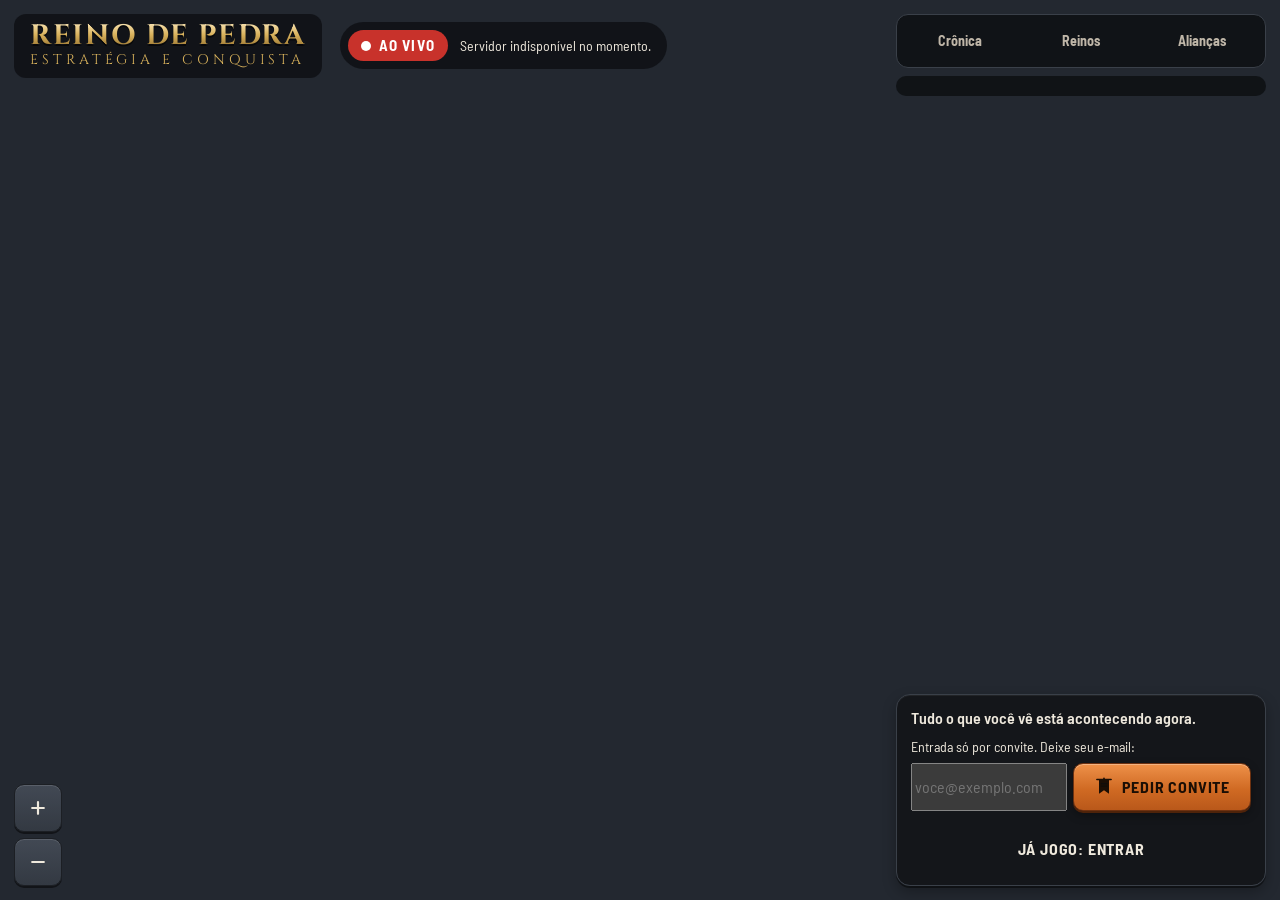
==== commit 86e01e9a: "Mapa público ao vivo, entrada por convite e fim do anonimato A página de quem não está logado é o ma" ====
--- a/web/index.html
+++ b/web/index.html
@@ -5,7 +5,7 @@
   <meta name="viewport" content="width=device-width, initial-scale=1, viewport-fit=cover">
   <meta name="theme-color" content="#0d0f12">
   <title>Reino de Pedra</title>
-  <meta name="description" content="Reino de Pedra: estratégia e conquista.">
+  <meta name="description" content="Reino de Pedra: um mundo de estratégia e conquista ao vivo. Veja o mapa real agora e peça seu convite.">
   <link rel="preconnect" href="https://fonts.googleapis.com">
   <link rel="preconnect" href="https://fonts.gstatic.com" crossorigin>
   <link rel="stylesheet" href="https://fonts.googleapis.com/css2?family=Barlow+Semi+Condensed:wght@400;500;600;700&family=Cinzel:wght@600;700&display=swap">
@@ -22,16 +22,17 @@
   <link rel="stylesheet" href="css/ferraria.css">
   <link rel="stylesheet" href="css/social.css">
   <link rel="stylesheet" href="css/temporada.css">
-  <link rel="stylesheet" href="css/concha.css">
+  <link rel="stylesheet" href="css/desktop.css">
   <link rel="stylesheet" href="css/pessoas.css">
+  <link rel="stylesheet" href="css/publico.css">
 </head>
 <body>
-  <!-- o mundo fica atrás de tudo e nunca para; as telas são painéis que não o cobrem -->
+  <!-- o mundo ocupa a tela inteira e nunca para; barra do topo, janela e folha flutuam por cima (decisão 0030) -->
   <div id="mundo" class="mundo" hidden></div>
+  <header id="topo-jogo" class="topo-jogo" hidden></header>
   <main id="telas" class="painel"></main>
-  <button type="button" id="painel-barra" class="painel-barra" hidden><svg class="ico"><use href="#i-subir"></use></svg><span></span></button>
-  <nav class="nav" id="nav" aria-label="Navegação principal" hidden></nav>
   <div class="avisos" id="avisos" aria-live="polite"></div>
+  <div class="dica" id="dica" role="tooltip" hidden></div>
 
   <!-- ordem: base (ícones, brasão, hex, api, núcleo) → telas → início -->
   <script src="js/icones.js"></script>
@@ -39,11 +40,14 @@
   <script src="js/hex.js"></script>
   <script src="js/api.js"></script>
   <script src="js/nucleo.js"></script>
+  <script src="js/sons.js"></script>
   <!-- mundo: modelo, arte, Vista 2.5D, Mapa tático, tipos padrão de objetos -->
   <script src="js/vista/modelo.js"></script>
   <script src="js/vista/arte.js"></script>
   <script src="js/vista/sprites.js"></script>
   <script type="module" src="js/vista/bonecos.js"></script>
+  <script type="module" src="js/vista/estruturas.js"></script>
+  <script type="module" src="js/vista/natureza.js"></script>
   <script src="js/vista/cena.js"></script>
   <script src="js/vista/tatico.js"></script>
   <script src="js/vista/tipos.js"></script>
--- a/web/css/tokens.css
+++ b/web/css/tokens.css
@@ -240,4 +240,5 @@
   --ent-texto: #efe9dd;
   --ent-halo: rgba(10, 11, 13, .85);
   --selecao: #f0c766;
+  --selecao-pes: #2f8cff;
 }
--- a/web/css/telas.css
+++ b/web/css/telas.css
@@ -943,10 +943,22 @@
   background: var(--cor-superficie); border: 2px solid var(--cor-primaria); box-shadow: var(--sombra-2, var(--sombra-1));
 }
 .ordem-barra[hidden] { display: none; }
+.ordem-botoes { display: flex; flex-wrap: wrap; gap: 6px; }
+.em-desenho .ordem-barra, .em-rota .rota-barra { flex-wrap: wrap; }
+.em-desenho .ordem-txt, .em-rota .ordem-txt { flex-basis: calc(100% - 40px); }
+.em-desenho .cena-cv, .em-desenho .mapa-vp, .em-rota .cena-cv, .em-rota .mapa-vp { cursor: crosshair; }
+.envio-atalhos { display: flex; gap: 6px; margin-bottom: var(--esp-2); }
+.envio-resumo { margin-top: var(--esp-2); }
+.envio-resumo p { margin: 0; }
+/* envio rápido: painel mais largo e linhas de uma altura só, para ver todas as tropas sem rolar */
+.folha:has(.envio-resumo) { width: 760px; max-width: calc(100vw - 32px); max-height: min(62vh, 480px); }
+.folha:has(.envio-resumo) .folha-corpo { overflow-x: hidden; }
+.folha:has(.envio-resumo) .grupo-linha small { display: none; }
+.folha:has(.envio-resumo) .card.pilha { padding: var(--esp-2) var(--esp-3); gap: 4px; }
 .ordem-ico .ico { color: var(--cor-primaria); width: 24px; height: 24px; }
 .ordem-txt { flex: 1; min-width: 0; display: flex; flex-direction: column; line-height: 1.2; }
 .ordem-txt small { font-size: var(--fs-1); color: var(--cor-texto-2); overflow: hidden; text-overflow: ellipsis; white-space: nowrap; }
-.em-ordem .faixa-alerta, .em-ordem .faixa-mais, .em-ordem .faixas-extra { display: none; }
+.em-ordem .faixa-alerta, .em-ordem .faixa-mais, .em-ordem .faixas-extra, .em-rota .faixa-alerta, .em-rota .faixa-mais, .em-rota .faixas-extra { display: none; }
 @media (prefers-reduced-motion: no-preference) { .ordem-ico .ico { animation: pulso 1.6s ease-in-out infinite; } }
 
 /* ---------------------------------------------------------------- ferraria, eras, feridos e bônus */
@@ -992,3 +1004,13 @@
   border-radius: var(--raio-2); border: var(--borda-larg) solid var(--cor-borda-forte);
   background: var(--campo-fundo); font: inherit; font-size: var(--fs-3); color: inherit;
 }
+
+/* o que uma ruína antiga pode render (folha do mapa, extração) */
+.ruina-ganhos { list-style: none; margin: 0 0 var(--esp-1); padding: 0; display: grid; gap: var(--esp-1); }
+.ruina-ganhos li { display: flex; gap: var(--esp-2); align-items: flex-start; }
+.ruina-ganhos li > .ico { flex: none; margin-top: 2px; color: var(--rec-lendario); }
+
+/* rumores (decisão 0035): região de um reino e poeira de marcha grande, por cima da névoa */
+/* afastado (visão do mundo) é quando mais servem: o marcador continua, o ponto não */
+[data-zoom="zoom-mundo"] .camada-objetos .obj-regiao-reino .ent-k, [data-zoom="zoom-mundo"] .camada-objetos .obj-rastro .ent-k { display: block; }
+[data-zoom="zoom-mundo"] .camada-objetos .obj-regiao-reino .ponto, [data-zoom="zoom-mundo"] .camada-objetos .obj-rastro .ponto { display: none; }
--- a/web/css/combate.css
+++ b/web/css/combate.css
@@ -1,6 +1,35 @@
 /* Reino de Pedra — combate: envio de ataque, batalha, relatórios de combate e defesas (sempre com os tokens de tokens.css). */
 .env-nota { font-size: var(--fs-2); margin: var(--esp-2) 0; }
 .env-alternar { width: 100%; margin-top: var(--esp-3); }
+
+/* placar da batalha: quem ganha, baixas de cada lado e progresso, ao vivo */
+.placar-lados { display: grid; grid-template-columns: 1fr auto 1fr; gap: var(--esp-2); align-items: start; }
+.placar-lado { display: flex; flex-direction: column; gap: 2px; min-width: 0; }
+.placar-lado.eles { text-align: right; align-items: flex-end; }
+.placar-lado b { font-size: 34px; line-height: 1.05; }
+.placar-lado.meu b { color: var(--grafico-meu); }
+.placar-lado.eles b { color: var(--grafico-hostil); }
+.placar-lado small { font-size: var(--fs-1); line-height: 1.3; }
+.placar-baixas { font-weight: 700; color: var(--cor-perigo); }
+.placar-barra { position: relative; display: flex; gap: 2px; height: 16px; margin-top: var(--esp-3); border-radius: 8px; overflow: hidden; background: var(--cor-superficie-3); }
+.placar-barra i { display: block; height: 100%; transition: width .5s linear; }
+.placar-barra i.d { background: var(--grafico-meu); }
+.placar-barra i.a { background: var(--grafico-hostil); }
+.placar-meio { position: absolute; left: 50%; top: 0; bottom: 0; width: 2px; margin-left: -1px; background: var(--cor-texto); opacity: .55; }
+.placar-tempo { margin-top: var(--esp-2); font-size: var(--fs-1); }
+.bat-composicao { display: flex; flex-direction: column; gap: 2px; margin-top: var(--esp-2); }
+.frente { display: block; padding: var(--esp-3); color: inherit; text-decoration: none; border-bottom: 1px solid var(--cor-borda); }
+.frente:last-child { border-bottom: 0; }
+a.frente:hover { background: var(--cor-superficie-2); }
+.frente .placar-barra { height: 10px; margin: var(--esp-2) 0; }
+.frente-topo { display: flex; align-items: center; gap: var(--esp-2); flex-wrap: wrap; }
+.frente-topo small { margin-left: auto; }
+.bt-base { fill: var(--cor-perigo); stroke: var(--cor-superficie); stroke-width: 2; }
+.bt-trilho { fill: var(--grafico-hostil); }
+.bt-meu { fill: var(--grafico-meu); }
+.aviso-link { cursor: pointer; }
+.obj-batalha { cursor: pointer; }
+.aviso-abrir { display: block; margin-top: 2px; font-size: var(--fs-1); opacity: .8; text-decoration: underline; }
 .tela-envio .conteudo-tela, .tela-batalha .conteudo-tela { padding-bottom: calc(var(--alvo) * 3); }
 .tela-envio .escolha.bloqueado .ico-placa, .tela-envio .escolha.bloqueado b { opacity: .55; }
 .tela-envio .obj-qtd { display: flex; align-items: center; gap: var(--esp-2); padding-left: 40px; }
@@ -16,3 +45,6 @@
 .combate-faixa span { flex: 1; font-size: var(--fs-2); }
 .lc-corpo .selo-perigo { align-self: flex-start; }
 .bat-acoes[hidden] { display: none; }
+.forca-inimiga .bat-lado b { font-size: 26px; }
+.forca-inimiga .linha-entre { flex-wrap: wrap; gap: var(--esp-2); }
+.forca-inimiga .barra-dupla { margin-top: var(--esp-1); }
--- a/web/css/desktop.css
+++ b/web/css/desktop.css
@@ -0,0 +1,387 @@
+/* =========================================================================
+   Reino de Pedra — mesa de jogo (desktop: mouse, teclado e monitor grande)
+   O mundo ocupa a tela inteira. Tudo o mais flutua por cima, nas bordas:
+     topo       barra do reino (brasão, recursos, janelas e atalhos)
+     base       painel de seleção / folha (o que está escolhido e o que dá para fazer)
+     cantos     minimapa (esquerda) e câmera (direita)
+     janela     uma tela do jogo (Reino, Exército...), arrastável, uma por vez
+     menu       menu de contexto no botão direito; dicas no passar do mouse
+   Decisão 0030. Nada de coluna lateral, nada de navegação fixa.
+   ========================================================================= */
+
+:root {
+  --topo-alt: 48px;
+  --janela-larg: 640px;
+  --folha-larg: 820px;
+  --folha-alt: 38vh;
+  --painel-fundo: rgba(20, 23, 28, .92);
+  --painel-borda: rgba(255, 255, 255, .09);
+  --nav-mapa: #5ea6ea;
+  --nav-reino: #d9b25c;
+  --nav-tropas: #f0645a;
+  --nav-agora: #e8b947;
+  --nav-mais: #bfb6a8;
+  --kbd-fundo: rgba(255, 255, 255, .08);
+  --kbd-borda: rgba(255, 255, 255, .18);
+}
+/* densidade de computador: alvos menores que os de toque */
+html.jogo { --alvo-min: 36px; --alvo: 40px; --nav-altura: 0px; }
+
+/* ---------------------------------------------------------------- base do jogo */
+html.jogo, html.jogo body { overflow: hidden; height: 100%; overscroll-behavior: none; }
+html.jogo body { background: var(--mapa-fundo); }
+.mundo { position: fixed; inset: 0; z-index: var(--z-mapa); background: var(--mapa-fundo); }
+.mundo[hidden] { display: none; }
+.mundo .tela-mapa { position: absolute; inset: 0; }
+.nav { display: none !important; }
+
+kbd.tecla {
+  display: inline-flex; align-items: center; justify-content: center; min-width: 20px; height: 20px; padding: 0 5px;
+  border-radius: 4px; border: 1px solid var(--kbd-borda); background: var(--kbd-fundo);
+  font: 700 11px/1 var(--fonte-texto); color: var(--cor-texto-2); letter-spacing: .02em; text-transform: none;
+}
+.btn kbd.tecla { margin-left: auto; }
+
+/* ---------------------------------------------------------------- barra do topo */
+.topo-jogo {
+  position: fixed; left: 0; right: 0; top: 0; height: var(--topo-alt); z-index: var(--z-barra);
+  display: grid; grid-template-columns: 1fr auto 1fr; align-items: center; gap: var(--esp-3);
+  padding: 0 var(--esp-3);
+  background: linear-gradient(180deg, rgba(10, 12, 15, .96), rgba(14, 16, 20, .88));
+  border-bottom: 1px solid var(--painel-borda); box-shadow: 0 4px 18px rgba(0, 0, 0, .35);
+  backdrop-filter: blur(10px); -webkit-backdrop-filter: blur(10px);
+}
+.topo-jogo[hidden] { display: none; }
+.topo-reino-btn {
+  display: inline-flex; align-items: center; gap: var(--esp-2); min-height: 36px; padding: 0 10px 0 4px;
+  border: 0; border-radius: var(--raio-2); background: none; color: var(--cor-texto); text-align: left; cursor: pointer;
+}
+.topo-reino-btn:hover { background: var(--kbd-fundo); }
+.topo-reino-btn .brasao { flex: none; }
+.topo-reino-btn b { font-family: var(--fonte-titulo); font-size: 14px; letter-spacing: .04em; text-transform: uppercase; white-space: nowrap; }
+.topo-reino-btn small { display: block; font-size: 11px; color: var(--cor-texto-3); font-weight: 600; }
+.topo-esq { display: flex; align-items: center; gap: var(--esp-2); min-width: 0; }
+.topo-dir { display: flex; align-items: center; justify-content: flex-end; gap: 2px; }
+.topo-jogo .recursos { padding: 0; gap: 2px; background: none; border: 0; box-shadow: none; }
+.topo-jogo .rec { min-height: 34px; padding: 0 10px; border-radius: var(--raio-2); gap: 6px; cursor: pointer; }
+.topo-jogo .rec:hover { background: var(--kbd-fundo); }
+.topo-jogo .rec .ico { width: 18px; height: 18px; }
+.topo-jogo .rec-num { font-size: 14px; }
+.topo-jogo .rec-taxa { font-size: 11px; color: var(--cor-texto-3); font-weight: 600; margin-left: 2px; }
+.topo-jogo .rec-cheio .rec-taxa { color: var(--cor-alerta); }
+.topo-jogo .btn-sino { display: none; }
+.topo-btn {
+  position: relative; display: inline-flex; flex-direction: column; align-items: center; justify-content: center; gap: 1px;
+  min-width: 58px; height: 42px; padding: 0 8px; border: 0; border-radius: var(--raio-2);
+  background: none; color: var(--barra-texto-2); font: 700 10px/1 var(--fonte-texto); letter-spacing: .03em; text-transform: uppercase; cursor: pointer; text-decoration: none;
+  --nav-cor: var(--barra-ativo);
+}
+.topo-btn .ico { width: 20px; height: 20px; color: color-mix(in srgb, var(--nav-cor) 60%, var(--barra-texto-2)); }
+.topo-btn:hover { background: var(--kbd-fundo); color: var(--cor-texto); }
+.topo-btn[aria-current="page"] { color: var(--nav-cor); background: color-mix(in srgb, var(--nav-cor) 14%, transparent); }
+.topo-btn[aria-current="page"] .ico { color: var(--nav-cor); }
+.topo-btn.nav-mapa { --nav-cor: var(--nav-mapa); } .topo-btn.nav-reino { --nav-cor: var(--nav-reino); }
+.topo-btn.nav-tropas { --nav-cor: var(--nav-tropas); } .topo-btn.nav-agora { --nav-cor: var(--nav-agora); } .topo-btn.nav-mais { --nav-cor: var(--nav-mais); }
+.topo-btn .contador { position: absolute; top: 2px; right: 6px; }
+.topo-btn kbd.tecla { position: absolute; right: 3px; bottom: 3px; min-width: 14px; height: 14px; padding: 0 3px; font-size: 9px; opacity: .7; }
+.topo-sep { width: 1px; height: 26px; margin: 0 4px; background: var(--painel-borda); }
+.topo-relogio { font-size: 12px; color: var(--cor-texto-3); font-weight: 600; white-space: nowrap; margin-right: var(--esp-2); }
+
+/* ---------------------------------------------------------------- janela (uma tela do jogo, flutuante) */
+html.jogo #telas {
+  position: fixed; right: 16px; top: calc(var(--topo-alt) + 12px); z-index: var(--z-folha);
+  width: var(--janela-larg); max-width: calc(100vw - 32px); max-height: calc(100vh - var(--topo-alt) - 84px);
+  min-height: 0;   /* telas.css dá 100vh ao #telas: vence o max-height e empurra o rodapé (Enviar) para fora da tela */
+  overflow-y: auto; overscroll-behavior: contain;
+  background: var(--painel-fundo); backdrop-filter: blur(14px); -webkit-backdrop-filter: blur(14px);
+  border: 1px solid var(--painel-borda); border-radius: var(--raio-3);
+  box-shadow: 0 18px 50px rgba(0, 0, 0, .55), inset 0 1px 0 rgba(255, 255, 255, .06);
+  visibility: hidden; opacity: 0; transform: translateY(8px) scale(.98);
+  transition: opacity var(--dur-2) var(--curva), transform var(--dur-2) var(--curva), visibility 0s linear var(--dur-2);
+}
+html.jogo.painel-aberto #telas { visibility: visible; opacity: 1; transform: none; transition: opacity var(--dur-2) var(--curva), transform var(--dur-2) var(--curva), visibility 0s; }
+/* com a folha aberta embaixo, a janela deixa a base livre */
+html.jogo.com-folha #telas { max-height: calc(100vh - var(--topo-alt) - var(--folha-alt) - 60px); }
+html.tela-cheia #telas { position: static; }
+.painel-pega, .painel-barra { display: none !important; }
+html.jogo .tela { min-height: 0; }
+html.jogo .conteudo-tela { padding-bottom: var(--esp-4); }
+html.jogo .tela .topo {
+  position: sticky; top: 0; z-index: 3; min-height: 50px; padding: 6px 52px 6px var(--esp-4);
+  background: rgba(12, 14, 17, .9); backdrop-filter: blur(12px); cursor: grab; user-select: none; -webkit-user-select: none;
+  border-radius: var(--raio-3) var(--raio-3) 0 0;
+}
+html.jogo .tela .topo:active { cursor: grabbing; }
+html.jogo .tela .topo h1 { font-size: var(--fs-3); }
+html.jogo .tela .topo .btn, html.jogo .tela .topo a { cursor: pointer; }
+.janela-x {
+  position: sticky; top: 7px; float: right; z-index: 4; margin: 0 8px 0 0;
+  width: 36px; height: 36px; display: grid; place-items: center; border: 0; border-radius: var(--raio-2);
+  background: none; color: var(--cor-texto-2); cursor: pointer;
+}
+.janela-x:hover { background: var(--kbd-fundo); color: var(--cor-texto); }
+.janela-x .ico { width: 18px; height: 18px; }
+html.jogo .rodape-acao { position: sticky; bottom: 0; left: auto; right: auto; background: var(--painel-fundo); backdrop-filter: blur(12px); border-top: 1px solid var(--painel-borda); padding: var(--esp-2) var(--esp-3); }
+html.jogo .rodape-acao .btn-grande { min-height: 44px; font-size: var(--fs-3); }
+html.jogo .tela .conteudo-tela { padding-left: var(--esp-4); padding-right: var(--esp-4); }
+
+/* tela sem o que mostrar */
+.vazio { display: grid; justify-items: center; gap: var(--esp-2); text-align: center; padding: var(--esp-5) var(--esp-3); }
+.vazio > .ico, .vazio > svg { width: 32px; height: 32px; opacity: .7; }
+.vazio p { margin: 0; max-width: 32ch; }
+
+/* informação em camadas (RP.comoFunciona, RP.secaoRecolhida) */
+.recolhido { margin-top: var(--esp-3); }
+.recolhido > summary { list-style: none; cursor: pointer; display: flex; align-items: center; gap: 6px; min-height: var(--alvo-min); }
+.recolhido > summary::-webkit-details-marker { display: none; }
+.recolhido > summary::after { content: "▸"; margin-left: auto; color: var(--cor-texto-2); transition: transform var(--dur-2, .2s); }
+.recolhido[open] > summary::after { transform: rotate(90deg); }
+.como-funciona > summary { font-size: var(--fs-2); color: var(--cor-texto-2); font-weight: 700; }
+.como-funciona .recolhido-corpo { font-size: var(--fs-2); color: var(--cor-texto-2); display: grid; gap: 6px; }
+.como-funciona .recolhido-corpo p { margin: 0; }
+
+/* ---------------------------------------------------------------- folha = painel de seleção na base */
+.folha {
+  left: 50%; right: auto; bottom: 14px; top: auto; width: var(--folha-larg); max-width: calc(100vw - 600px); min-width: 560px;
+  max-height: var(--folha-alt); margin: 0; padding: 0;
+  display: grid; grid-template-columns: 1fr 232px; grid-template-rows: auto 1fr; grid-template-areas: "topo acoes" "corpo acoes";
+  background: var(--painel-fundo); background-image: none; backdrop-filter: blur(14px); -webkit-backdrop-filter: blur(14px);
+  border: 1px solid var(--painel-borda); border-radius: var(--raio-3);
+  box-shadow: 0 18px 50px rgba(0, 0, 0, .55), inset 0 1px 0 rgba(255, 255, 255, .06);
+  transform: translate(-50%, 24px); opacity: 0; visibility: hidden;
+  transition: transform var(--dur-2) var(--curva), opacity var(--dur-2) var(--curva), visibility 0s linear var(--dur-2);
+  z-index: calc(var(--z-folha) + 1);
+}
+.folha.aberta { transform: translate(-50%, 0); opacity: 1; visibility: visible; transition: transform var(--dur-2) var(--curva), opacity var(--dur-2) var(--curva), visibility 0s; }
+.folha.sem-acoes { grid-template-columns: 1fr; grid-template-areas: "topo" "corpo"; }
+.folha-pega, .folha-voltar, .veu { display: none; }
+.folha-topo { grid-area: topo; align-items: center; padding: 10px 8px 6px var(--esp-4); }
+.folha-topo h2 { font-size: 17px; }
+.folha-ico { width: 40px; height: 40px; margin-top: 0; }
+.folha-ico .ico { width: 24px; height: 24px; }
+.folha-sub { margin-top: 2px; font-size: var(--fs-2); }
+.folha-corpo { grid-area: corpo; padding: 0 var(--esp-4) var(--esp-3); overflow-y: auto; }
+.folha-corpo .info { margin-top: 0; }
+.folha-corpo .info-linha { min-height: 32px; }
+.folha-acoes {
+  grid-area: acoes; display: flex; flex-direction: column; gap: 6px; flex-wrap: nowrap; overflow-y: auto;
+  padding: 10px 10px 10px; border-top: 0; border-left: 1px solid var(--painel-borda);
+}
+.folha-acoes .btn { flex: none; width: 100%; justify-content: flex-start; min-height: 36px; padding: 0 10px; font-size: 13px; }
+.folha-acoes .btn-primario { flex: none; }
+.folha-acoes .btn .ico { width: 18px; height: 18px; }
+.folha-mais { display: flex; flex-direction: column; gap: 6px; width: 100%; padding-top: 6px; border-top: 1px dashed var(--cor-borda); }
+.folha-mais[hidden] { display: none; }
+.folha-mais .btn { flex: none; }
+.folha .mini-rota { height: 130px; }
+.folha .lista-conteudo { display: grid; grid-template-columns: 1fr 1fr; gap: 6px; }
+.folha .pessoas-lista { display: grid; grid-template-columns: 1fr 1fr; gap: 0 var(--esp-3); }
+
+/* ---------------------------------------------------------------- confirmação: diálogo curto no centro */
+.modal-fundo { background: rgba(5, 6, 8, .28); align-items: center; justify-items: center; padding: var(--esp-4); pointer-events: auto; }
+.modal-fundo .modal {
+  width: min(460px, 92vw); max-width: none; margin: 0; padding: var(--esp-5) var(--esp-5) var(--esp-4);
+  background: var(--painel-fundo); backdrop-filter: blur(14px); border: 1px solid var(--painel-borda); border-radius: var(--raio-3);
+  box-shadow: 0 18px 50px rgba(0, 0, 0, .55); text-align: left; transform: translateY(8px) scale(.98);
+}
+.modal-fundo.ativo .modal { transform: none; }
+.modal h2 { font-size: var(--fs-4); }
+.modal .acoes { flex-direction: row; flex-wrap: wrap; justify-content: flex-end; }
+.modal .acoes .btn { flex: 0 1 auto; width: auto; min-width: 120px; }
+.modal .acoes .btn-primario, .modal .acoes .btn-perigo { order: 2; }
+
+/* ---------------------------------------------------------------- avisos: canto superior esquerdo, sob a barra (a janela fica à direita) */
+.avisos { left: 14px; right: auto; top: calc(var(--topo-alt) + 10px); width: 320px; align-items: flex-start; padding: 0; }
+.aviso { min-height: 0; padding: 8px 10px; gap: 8px; font-size: var(--fs-2); border-radius: var(--raio-2); background: var(--painel-fundo); backdrop-filter: blur(10px); }
+.aviso .ico { width: 18px; height: 18px; }
+.aviso b { font-size: var(--fs-2); }
+.aviso span { font-size: var(--fs-1); }
+
+/* ---------------------------------------------------------------- dica (tooltip) */
+.dica {
+  position: fixed; z-index: calc(var(--z-aviso) + 2); max-width: 320px; padding: 8px 10px;
+  background: rgba(10, 12, 15, .97); border: 1px solid var(--painel-borda); border-radius: var(--raio-2);
+  box-shadow: 0 8px 24px rgba(0, 0, 0, .5); color: var(--cor-texto); font-size: 13px; line-height: 1.35;
+  pointer-events: none; opacity: 0; transition: opacity 120ms;
+}
+.dica.on { opacity: 1; }
+.dica b { display: block; font-size: 13px; }
+.dica small { display: block; color: var(--cor-texto-3); font-size: 12px; }
+.dica kbd.tecla { margin-left: 6px; vertical-align: middle; }
+.dica .custos { margin-top: 4px; }
+.dica .dica-efeito { display: block; }
+.dica .dica-efeito strong { color: var(--cor-sucesso); }
+.dica .dica-efeito em { font-style: normal; color: var(--cor-texto-3); font-size: 12px; }
+.dica small.txt-alerta { color: var(--cor-alerta); }
+.dica small .ico-p { vertical-align: -2px; margin-right: 3px; }
+.melhoria-linha { gap: var(--esp-2); padding-top: 8px; padding-bottom: 8px; }
+.melhoria-linha > .linha { min-width: 0; gap: 8px; }
+
+/* ---------------------------------------------------------------- menu de contexto (botão direito) */
+.menu-ctx {
+  position: fixed; z-index: calc(var(--z-aviso) + 1); min-width: 220px; max-width: 320px; padding: 6px;
+  background: rgba(12, 14, 17, .97); border: 1px solid var(--painel-borda); border-radius: var(--raio-2);
+  box-shadow: 0 14px 40px rgba(0, 0, 0, .6); backdrop-filter: blur(12px);
+  animation: menu-entra 100ms var(--curva);
+}
+@keyframes menu-entra { from { opacity: 0; transform: scale(.96); } }
+.menu-ctx-titulo { padding: 6px 10px 8px; font-size: 11px; font-weight: 700; letter-spacing: .05em; text-transform: uppercase; color: var(--cor-texto-3); border-bottom: 1px solid var(--painel-borda); margin-bottom: 4px; white-space: nowrap; overflow: hidden; text-overflow: ellipsis; }
+.menu-ctx-item {
+  display: flex; align-items: center; gap: 10px; width: 100%; min-height: 34px; padding: 0 10px;
+  border: 0; border-radius: var(--raio-1); background: none; color: var(--cor-texto); font: 600 14px var(--fonte-texto); text-align: left; cursor: pointer; text-decoration: none;
+}
+.menu-ctx-item .ico { width: 18px; height: 18px; flex: none; color: var(--cor-texto-2); }
+.menu-ctx-item:hover, .menu-ctx-item:focus-visible { background: var(--kbd-fundo); outline: none; }
+.menu-ctx-item.primario { color: var(--cor-primaria); }
+.menu-ctx-item.primario .ico { color: var(--cor-primaria); }
+.menu-ctx-item.perigo { color: var(--cor-perigo); }
+.menu-ctx-item.inativo { opacity: .5; }
+.menu-ctx-item kbd.tecla { margin-left: auto; }
+.menu-ctx-sep { height: 1px; margin: 4px 6px; background: var(--painel-borda); }
+.menu-ctx-vazio { padding: 8px 10px; color: var(--cor-texto-3); font-size: 13px; }
+
+/* ---------------------------------------------------------------- atalhos (ajuda) */
+.atalhos-fundo { position: fixed; inset: 0; z-index: var(--z-modal); display: grid; place-items: center; background: rgba(5, 6, 8, .5); }
+.atalhos {
+  width: min(900px, 94vw); max-height: 86vh; overflow: auto; padding: var(--esp-5);
+  background: var(--painel-fundo); backdrop-filter: blur(14px); border: 1px solid var(--painel-borda); border-radius: var(--raio-3); box-shadow: 0 18px 50px rgba(0, 0, 0, .6);
+}
+.atalhos h2 { font-size: var(--fs-4); margin-bottom: var(--esp-3); }
+.atalhos-grade { display: grid; grid-template-columns: repeat(auto-fill, minmax(260px, 1fr)); gap: var(--esp-4); }
+.atalhos h3 { font-size: 12px; letter-spacing: .06em; color: var(--cor-texto-3); margin-bottom: 6px; }
+.atalhos-linha { display: flex; align-items: center; justify-content: space-between; gap: var(--esp-3); min-height: 28px; font-size: 13px; color: var(--cor-texto-2); border-bottom: 1px solid var(--painel-borda); }
+.atalhos-linha span:last-child { display: flex; gap: 4px; }
+.atalhos .fechar { margin-top: var(--esp-4); display: flex; justify-content: flex-end; }
+
+/* ---------------------------------------------------------------- mundo: controles nas bordas */
+.mapa-topo { top: calc(var(--topo-alt) + 10px); max-width: 640px; padding: 0; }
+.mapa-base {
+  position: absolute; left: 50%; bottom: 14px; z-index: var(--z-controles); transform: translateX(-50%);
+  width: var(--folha-larg); max-width: calc(100vw - 600px); min-width: 560px; display: flex; flex-direction: column; gap: var(--esp-2); pointer-events: none;
+}
+.mapa-base > * { pointer-events: auto; }
+.mapa-base:empty { display: none; }
+html.com-folha .mapa-base, html.com-modal .mapa-base { display: none; }
+.mapa-controles { right: 14px; top: auto; bottom: 14px; transform: none; gap: 6px; }
+.mapa-controles .btn { width: 40px; min-height: 40px; background: var(--painel-fundo); backdrop-filter: blur(8px); }
+.mapa-controles .btn .ico { width: 20px; height: 20px; }
+.mapa-controles .btn[aria-pressed="true"] { border-color: var(--cor-primaria); box-shadow: 0 0 0 1px var(--cor-primaria); }
+.modo-mapa { right: 64px; bottom: 14px; background: var(--painel-fundo); backdrop-filter: blur(8px); }
+.modo-mapa .aba { min-height: 36px; }
+.minimapa { left: 14px; bottom: 14px; width: 280px; height: calc(280px * 1545 / 2312); border-color: var(--painel-borda); background: var(--painel-fundo); }
+.com-folha .minimapa, .com-folha .mapa-controles, .com-folha .modo-mapa { opacity: 1; pointer-events: auto; }
+html.painel-aberto .minimapa, html.painel-aberto .modo-mapa, html.painel-aberto .mapa-controles { opacity: 1; pointer-events: auto; }
+.cena-cv.sobre-objeto, .mapa-vp.sobre-objeto { cursor: pointer; }
+.em-selecao .cena-cv, .em-selecao .mapa-vp { cursor: crosshair; }
+
+/* barra de ordem (topo: modo "escolha o destino" / linha da patrulha) e barra de seleção (base: o que está escolhido) */
+.ordem-barra { background: var(--painel-fundo); backdrop-filter: blur(10px); }
+.selecao-barra {
+  display: grid; grid-template-columns: auto 1fr auto; align-items: center; gap: var(--esp-3);
+  padding: 10px 10px 10px var(--esp-4); border: 1px solid var(--painel-borda); border-left: 3px solid var(--selecao-pes);
+  border-radius: var(--raio-3); background: var(--painel-fundo); backdrop-filter: blur(14px); box-shadow: 0 18px 50px rgba(0, 0, 0, .5);
+}
+.selecao-barra .ordem-ico .ico { color: var(--selecao-pes); width: 28px; height: 28px; animation: none; }
+.selecao-barra .ordem-txt b { font-size: 15px; }
+.selecao-barra .ordem-txt small { white-space: normal; }
+.selecao-barra .sel-dica { font-size: 11px; color: var(--cor-texto-3); margin-top: 3px; display: flex; gap: 8px; flex-wrap: wrap; align-items: center; }
+.selecao-comandos { display: grid; grid-template-columns: repeat(3, auto); gap: 6px; }
+.selecao-comandos .btn { min-height: 34px; padding: 0 10px; font-size: 12px; justify-content: flex-start; }
+.selecao-comandos .btn .ico { width: 16px; height: 16px; }
+.selecao-comandos .btn kbd.tecla { margin-left: 6px; }
+
+/* ---------------------------------------------------------------- barra de tempo (RP.barraTempo) */
+.barra-tempo { display: inline-flex; align-items: center; gap: 8px; width: 12em; max-width: 100%; vertical-align: middle; }
+.barra-tempo .barra { flex: 1 1 auto; min-width: 48px; height: 8px; }
+.barra-tempo-resta { flex: none; min-width: 5ch; text-align: right; font-weight: 700; color: var(--cor-destaque); font-variant-numeric: tabular-nums; white-space: nowrap; }
+.barra-tempo.curta { gap: 6px; width: 10em; }
+.barra-tempo.curta .barra { height: 6px; min-width: 36px; }
+.barra-tempo.sem-inicio { width: auto; }
+.barra-info > i { background: var(--cor-info); }
+.timer .barra-tempo, .info-tempo .barra-tempo { width: 100%; }
+.fila-prontos .barra-tempo, .fila-material .barra-tempo { flex: 1 1 auto; width: auto; min-width: 0; }
+.timer .barra-tempo .barra { height: 10px; }
+.info-linha.info-tempo > span:last-child, .info-linha > span:last-child:has(> .barra-tempo:only-child) { flex: 1 1 55%; max-width: 62%; display: flex; justify-content: flex-end; }
+.fila-prontos, .fila-material { display: flex; align-items: center; gap: 8px; font-size: var(--fs-1); }
+.fila-prontos > span, .fila-material > span { flex: none; white-space: nowrap; }
+.fila-material { color: var(--cor-info); font-weight: 600; }
+.fila-material .ico { flex: none; }
+.ll-sub .barra-tempo { width: 9em; }
+.emcampo-tempo .barra-tempo { width: 8.5em; }
+.emcampo-tempo .barra-tempo-resta { font-size: var(--fs-3); }
+
+/* ---------------------------------------------------------------- peças das telas */
+.custo-falta { flex-basis: 100%; display: inline-flex; align-items: center; gap: 4px; font-size: var(--fs-1); font-weight: 600; color: var(--cor-alerta); }
+.custo-falta .ico { width: 14px; height: 14px; }
+.carga { display: flex; flex-direction: column; gap: 5px; width: 100%; }
+.carga-topo { display: flex; justify-content: space-between; gap: var(--esp-2); font-size: var(--fs-2); flex-wrap: wrap; }
+.carga-topo b { font-weight: 600; }
+.carga .barra { height: 8px; }
+.carga-vazia .barra > i { width: 0; }
+.carga-cheia .barra > i { background: var(--cor-alerta); }
+.carga-parcial .barra > i { background: var(--cor-info); }
+.prod-tabela { display: flex; flex-direction: column; margin-top: var(--esp-2); }
+.prod-cab, .prod-linha { display: grid; grid-template-columns: 1.3fr .8fr 1fr .8fr; gap: 6px; align-items: center; text-align: right; }
+.prod-cab > span:first-child, .prod-linha > span:first-child { text-align: left; display: inline-flex; align-items: center; gap: 6px; font-weight: 700; }
+.prod-cab { font-size: var(--fs-1); color: var(--cor-texto-3); text-transform: uppercase; letter-spacing: .04em; padding: 2px 6px 6px; }
+.prod-linha { width: 100%; min-height: 36px; padding: 4px 6px; border: 0; border-top: 1px solid var(--cor-borda); background: none; color: var(--cor-texto); font-size: var(--fs-2); border-radius: 0; }
+.prod-linha[aria-pressed="true"] { background: var(--cor-superficie-2); }
+.prod-linha small { font-size: 11px; }
+.conta-rec { display: flex; flex-direction: column; gap: 6px; margin-top: var(--esp-3); padding: var(--esp-3); border-radius: var(--raio-2); background: var(--cor-superficie-2); border: 1px solid var(--cor-borda); }
+.conta-rec .linha { gap: 6px; }
+.conta-rec input, .conta-rec select { min-height: 38px; padding: 0 var(--esp-3); border-radius: var(--raio-2); border: 1px solid var(--cor-borda-forte); background: var(--campo-fundo); color: var(--cor-texto); font: inherit; font-weight: 600; }
+.conta-rec input { flex: 1; min-width: 0; width: 100px; }
+.conta-rec select { flex: 1.2; min-width: 0; }
+.conta-saida { font-size: var(--fs-2); color: var(--cor-destaque); font-weight: 700; }
+.detalhe { margin-top: var(--esp-3); }
+.detalhe summary { min-height: var(--alvo-min); display: flex; align-items: center; cursor: pointer; font-weight: 700; color: var(--cor-info); font-size: var(--fs-2); }
+.detalhe[open] summary { margin-bottom: var(--esp-2); }
+
+.lista-compacta { display: flex; flex-direction: column; }
+.linha-local {
+  display: grid; grid-template-columns: 36px 1fr auto; grid-template-rows: auto auto; column-gap: var(--esp-2); align-items: center;
+  width: 100%; min-height: 50px; padding: 6px 4px; border: 0; border-bottom: 1px solid var(--cor-borda); border-radius: 0;
+  background: none; color: var(--cor-texto); text-align: left; cursor: pointer;
+}
+.linha-local:hover { background: var(--kbd-fundo); }
+.linha-local:last-child { border-bottom: 0; }
+.linha-local .ico-placa { grid-row: 1 / 3; width: 36px; height: 36px; }
+.linha-local .ico-placa .ico { width: 22px; height: 22px; }
+.linha-local .ll-nome { font-weight: 700; font-size: var(--fs-2); display: flex; align-items: center; gap: 6px; min-width: 0; }
+.linha-local .ll-nome span { overflow: hidden; text-overflow: ellipsis; white-space: nowrap; }
+.linha-local .ll-sub { font-size: var(--fs-1); color: var(--cor-texto-3); display: flex; align-items: center; gap: 6px; flex-wrap: wrap; }
+.linha-local .ll-prod { grid-column: 3; grid-row: 1; font-size: var(--fs-2); font-weight: 700; text-align: right; white-space: nowrap; }
+.linha-local .ll-estoque { grid-column: 3; grid-row: 2; font-size: var(--fs-1); color: var(--cor-texto-3); text-align: right; white-space: nowrap; }
+.linha-local .ll-estoque .mini-barra { display: inline-block; vertical-align: middle; width: 48px; height: 5px; margin-left: 4px; border-radius: 3px; background: var(--timer-trilho); overflow: hidden; }
+.linha-local .ll-estoque .mini-barra i { display: block; height: 100%; background: var(--cor-info); }
+.linha-local .ll-estoque.cheio .mini-barra i { background: var(--cor-alerta); }
+.linha-local.obra .ll-sub { color: var(--cor-alerta); }
+.linha-local .ll-extra { grid-column: 2 / 4; display: flex; flex-wrap: wrap; gap: 4px 10px; font-size: var(--fs-1); margin-top: 2px; }
+.linha-local .ll-extra .lc-ameaca { margin-top: 0; width: 100%; }
+.selo-nv { display: inline-flex; align-items: center; justify-content: center; min-width: 26px; height: 18px; padding: 0 5px; border-radius: 9px; background: var(--cor-superficie-3); color: var(--cor-texto-2); font-size: 11px; font-weight: 700; flex: none; }
+
+.pop-soma { display: flex; align-items: baseline; gap: 6px; flex-wrap: wrap; font-size: var(--fs-2); color: var(--cor-texto-2); }
+.pop-soma b { font-size: var(--fs-4); color: var(--cor-texto); }
+.pop-soma .op { color: var(--cor-texto-3); }
+.pop-soma .total { margin-left: auto; font-weight: 700; color: var(--cor-texto); }
+
+.forca-duas { display: flex; flex-direction: column; gap: 6px; margin-top: var(--esp-2); }
+.forca-duas .fd-linha { display: grid; grid-template-columns: 70px 1fr 54px; gap: 8px; align-items: center; font-size: var(--fs-2); }
+.forca-duas .fd-linha b { text-align: right; }
+.forca-duas .barra { height: 10px; }
+.fd-bando > i { background: var(--cor-perigo); }
+.fd-grupo > i { background: var(--cor-info); }
+.veredito { display: flex; align-items: center; gap: 8px; margin-top: var(--esp-2); padding: 8px 10px; border-radius: var(--raio-2); font-weight: 700; font-size: var(--fs-2); border: 1px solid var(--nivel, var(--cor-borda)); background: color-mix(in srgb, var(--nivel, var(--cor-borda)) 14%, transparent); }
+.veredito .ico { color: var(--nivel, var(--cor-texto)); flex: none; }
+.veredito small { display: block; font-weight: 500; color: var(--cor-texto-2); }
+.veredito.perde, .veredito.perdeParte { --nivel: var(--cor-perigo); }
+.veredito.venceComPerdas { --nivel: var(--cor-alerta); }
+.veredito.ileso { --nivel: var(--cor-sucesso); }
+
+.acoes-tela { display: flex; gap: var(--esp-2); flex-wrap: wrap; margin: var(--esp-3) 0; }
+.acoes-tela .btn { flex: 1 1 auto; }
+.acoes-tela .btn-primario { flex: 2 1 45%; }
+
+/* no computador, o que é clicável mostra isso ao passar o mouse */
+html.jogo a.lista-item:hover, html.jogo button.lista-item:hover { background: var(--cor-superficie-2); }
+html.tela-cheia .janela-x { display: none; }
--- a/web/css/pessoas.css
+++ b/web/css/pessoas.css
@@ -8,7 +8,8 @@
 .mapa-controles [data-selecao][aria-pressed="true"] { background: var(--selecao); color: var(--cor-fundo); border-color: var(--selecao); }
 
 /* lista de pessoas (tela Pessoas e folha do hexágono) */
-.pessoas-lista .pessoa-item.selecionada { outline: 2px solid var(--selecao); outline-offset: -2px; }
+.pessoas-lista button.lista-item { width: 100%; background: none; border-width: 0 0 1px; color: inherit; font: inherit; text-align: left; cursor: pointer; }
+.pessoas-lista .pessoa-item.selecionada { outline: 2px solid var(--selecao-pes); outline-offset: -2px; background: color-mix(in srgb, var(--selecao-pes) 16%, transparent); }
 .pessoas-lista .lista-item .fraco { font-size: var(--fs-1); white-space: nowrap; overflow: hidden; text-overflow: ellipsis; }
 .pessoas-local { width: 100%; }
 .lista-item.atual { outline: 2px solid var(--cor-primaria); outline-offset: -2px; }
--- a/web/css/publico.css
+++ b/web/css/publico.css
@@ -0,0 +1,62 @@
+/* Reino de Pedra — a página de quem não está logado: o mapa real em tela cheia, com o selo AO VIVO, a crônica e o pedido de
+   convite por cima. E a crônica curta dentro do jogo. */
+.tela-inicio.publico { position: fixed; inset: 0; min-height: 0; display: block; overflow: hidden; background: var(--mapa-fundo); color: var(--cor-texto); z-index: 1; }
+.publico .cena-cv { position: absolute; inset: 0; width: 100%; height: 100%; display: block; }
+.publico .mapa-vp { position: absolute; inset: 0; display: none; }
+.publico[data-modo="tatico"] .mapa-vp { display: block; }
+.publico[data-modo="tatico"] .cena-cv { display: none; }
+
+.pub-topo { position: absolute; top: 14px; left: 14px; display: flex; align-items: center; gap: 18px; pointer-events: none; flex-wrap: wrap; max-width: calc(100% - min(370px, 34vw) - 42px); }
+.pub-marca { background: rgba(13, 15, 18, .78); border-radius: 12px; padding: 8px 16px; backdrop-filter: blur(4px); }
+.pub-marca .titulo-jogo { font-size: clamp(20px, 2.2vw, 30px); margin: 0; }
+.pub-marca .subtitulo-jogo { font-size: var(--fs-2); margin: 0; }
+.pub-aovivo { display: flex; align-items: center; gap: 12px; background: rgba(13, 15, 18, .78); border-radius: 999px; padding: 8px 16px 8px 8px; backdrop-filter: blur(4px); pointer-events: auto; }
+.pub-selo { display: inline-flex; align-items: center; gap: 8px; background: #c8322b; color: #fff; font-weight: 700; letter-spacing: .08em; border-radius: 999px; padding: 5px 13px; font-size: 15px; }
+.pub-selo i { width: 10px; height: 10px; border-radius: 50%; background: #fff; animation: pub-pulso 1.4s ease-in-out infinite; }
+@keyframes pub-pulso { 0%, 100% { opacity: 1; transform: scale(1); } 50% { opacity: .35; transform: scale(.75); } }
+@media (prefers-reduced-motion: reduce) { .pub-selo i { animation: none; } }
+.pub-cont { font-size: var(--fs-2); }
+
+.pub-zoom { position: absolute; left: 14px; bottom: 14px; display: flex; flex-direction: column; gap: 6px; }
+
+.pub-lado { position: absolute; top: 14px; right: 14px; bottom: 14px; width: min(370px, 34vw); display: flex; flex-direction: column; gap: 8px; pointer-events: none; }
+.pub-lado .abas { pointer-events: auto; background: rgba(13, 15, 18, .82); border-radius: 12px; padding: 4px; display: flex; }
+.pub-lado .aba { flex: 1; }
+.pub-painel { pointer-events: auto; overflow-y: auto; background: rgba(13, 15, 18, .82); border-radius: 12px; padding: 10px 12px; max-height: calc(100vh - 290px); backdrop-filter: blur(4px); }
+.pub-lista { list-style: none; margin: 0; padding: 0; display: flex; flex-direction: column; gap: 8px; }
+.pub-reino { display: flex; gap: 10px; align-items: center; cursor: pointer; }
+.pub-reino small { display: block; }
+.pub-barra { display: block; height: 5px; background: var(--cor-perigo, #a33); border-radius: 3px; overflow: hidden; margin-top: 3px; }
+.pub-barra i { display: block; height: 100%; background: var(--cor-destaque, #d9b25c); }
+
+.cronica-item { display: flex; flex-direction: column; gap: 2px; font-size: var(--fs-2); line-height: 1.35; border-left: 3px solid var(--cor-destaque, #d9b25c); padding-left: 8px; }
+.cronica-item[data-cronica-hex] { cursor: pointer; }
+.cronica-agora { border-left-color: #c8322b; }
+.cronica-fim-batalha { border-left-color: var(--cor-perigo, #a33); }
+.cronica-mortos { color: var(--cor-texto-fraco, #b5ad9f); }
+
+.pub-convite { position: absolute; right: 14px; bottom: 14px; width: min(370px, 34vw); padding: 12px 14px; display: flex; flex-direction: column; gap: 8px; background: rgba(20, 22, 26, .95); }
+.pub-frase { margin: 0; font-weight: 600; }
+.pub-convite [data-acoes] { display: flex; flex-direction: column; gap: 8px; }
+.pub-form { display: flex; flex-direction: column; gap: 6px; }
+.pub-form label { font-size: var(--fs-2); }
+.pub-form-linha { display: flex; gap: 6px; }
+.pub-form-linha input[type="email"] { flex: 1; min-width: 0; }
+.pub-oculto { position: absolute; left: -9999px; width: 1px; height: 1px; opacity: 0; }
+.pub-ok { color: var(--cor-sucesso, #7bc47f); font-size: var(--fs-2); }
+
+/* no jogo: as três últimas mensagens, sem tampar o mundo nem pegar o clique dele */
+.cronica-jogo { position: absolute; left: 14px; bottom: calc(14px + 280px * 1545 / 2312 + 10px); width: 280px; pointer-events: none; }
+.cronica-jogo ol { list-style: none; margin: 0; padding: 0; display: flex; flex-direction: column; gap: 4px; }
+.cronica-jogo .cronica-item { pointer-events: auto; background: rgba(13, 15, 18, .72); border-radius: 6px; padding: 4px 8px; }
+.cronica-jogo .cronica-mortos { display: none; }
+html.painel-aberto .cronica-jogo { opacity: .35; }
+
+@media (max-width: 760px) {
+  .pub-lado { top: auto; bottom: 150px; left: 14px; right: 14px; width: auto; max-height: 30vh; }
+  .pub-painel { max-height: calc(30vh - 50px); }
+  .pub-convite { left: 14px; width: auto; }
+  .pub-zoom { display: none; }
+  .pub-topo { max-width: calc(100% - 28px); }
+  .pub-cont { display: none; }
+}
